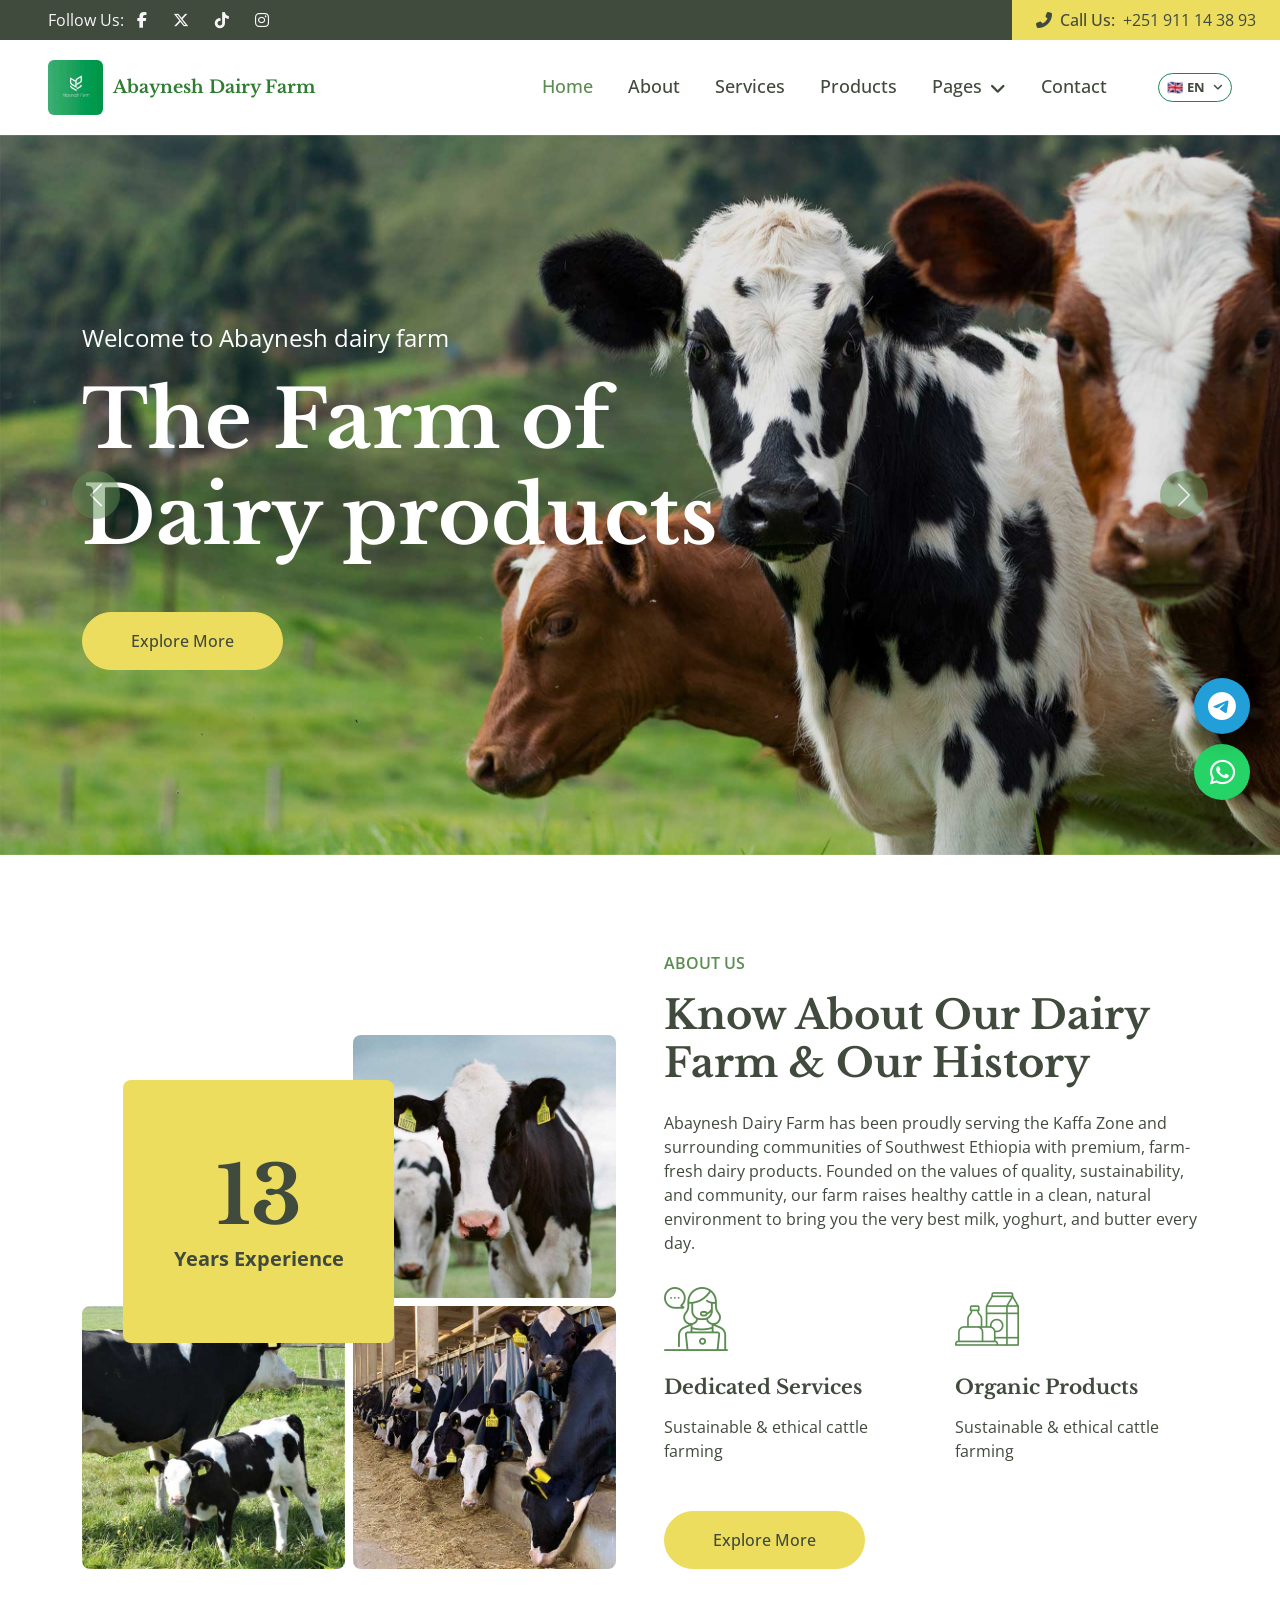
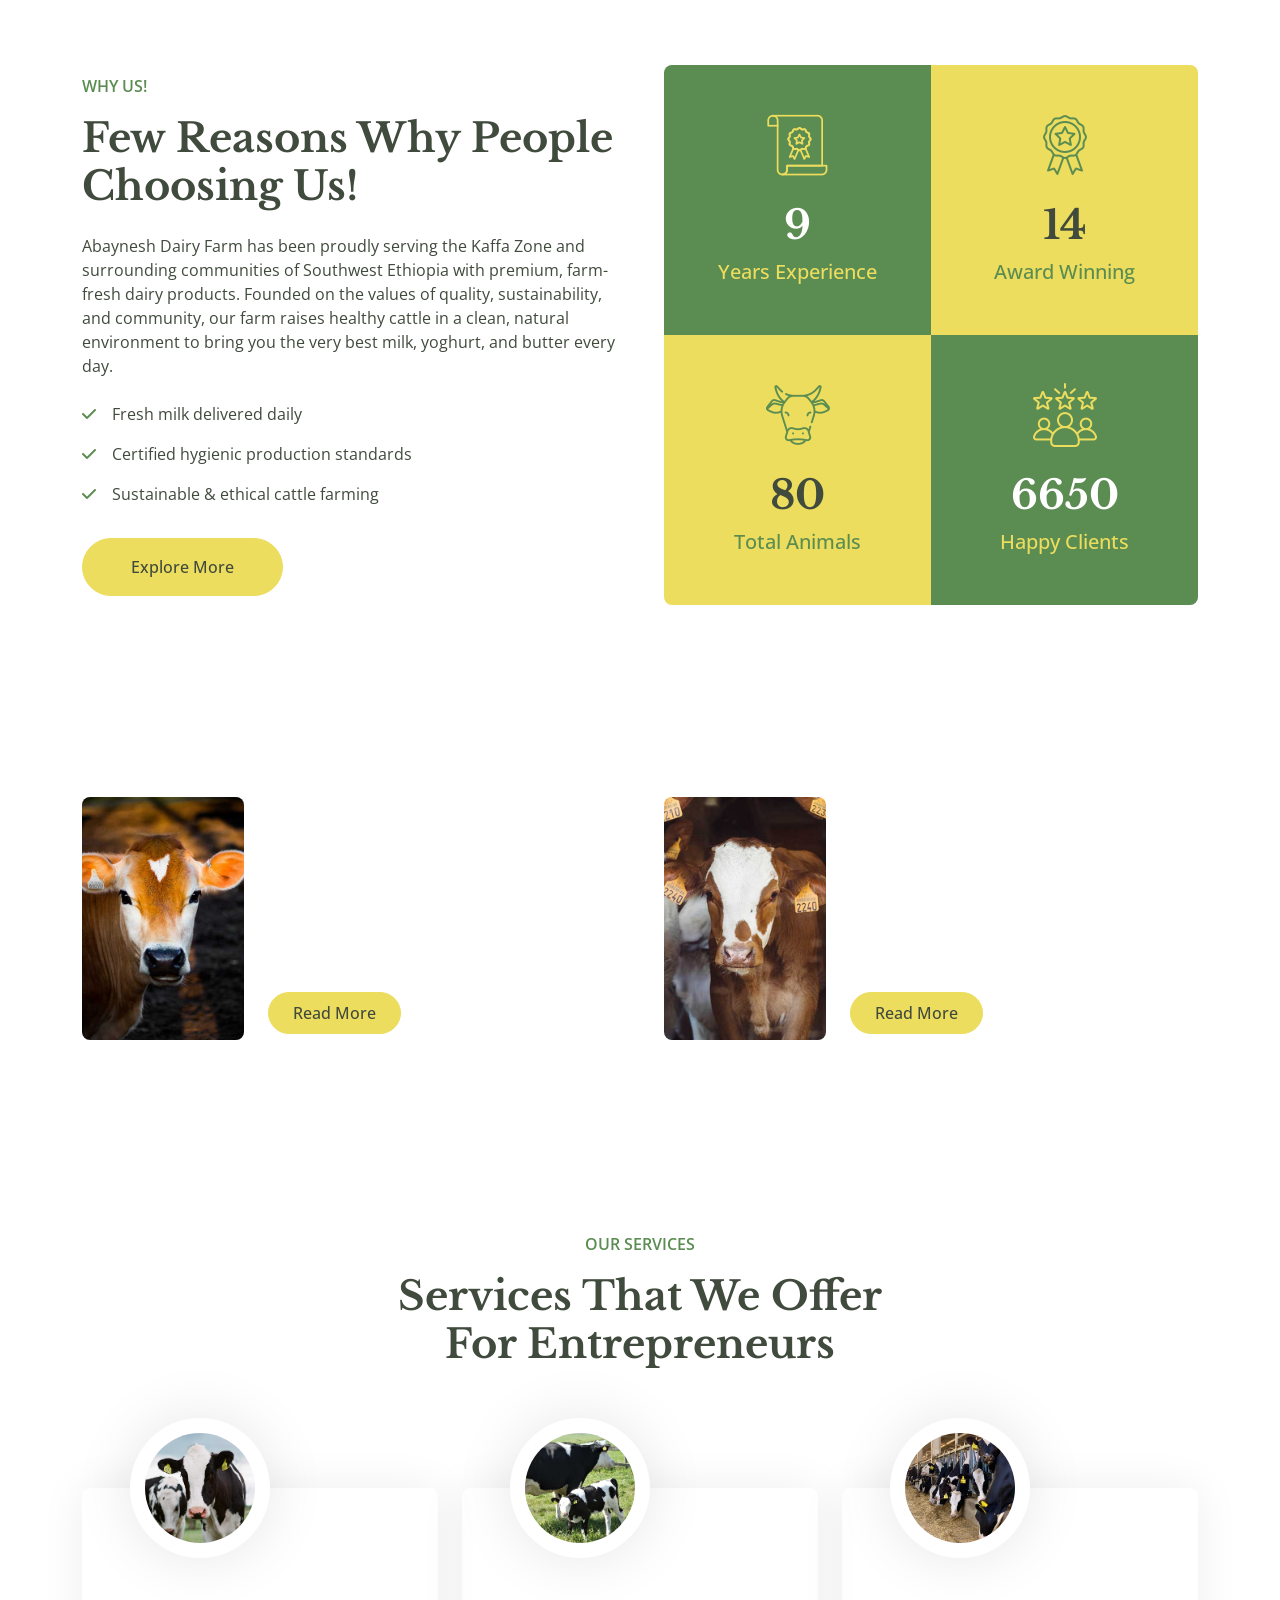
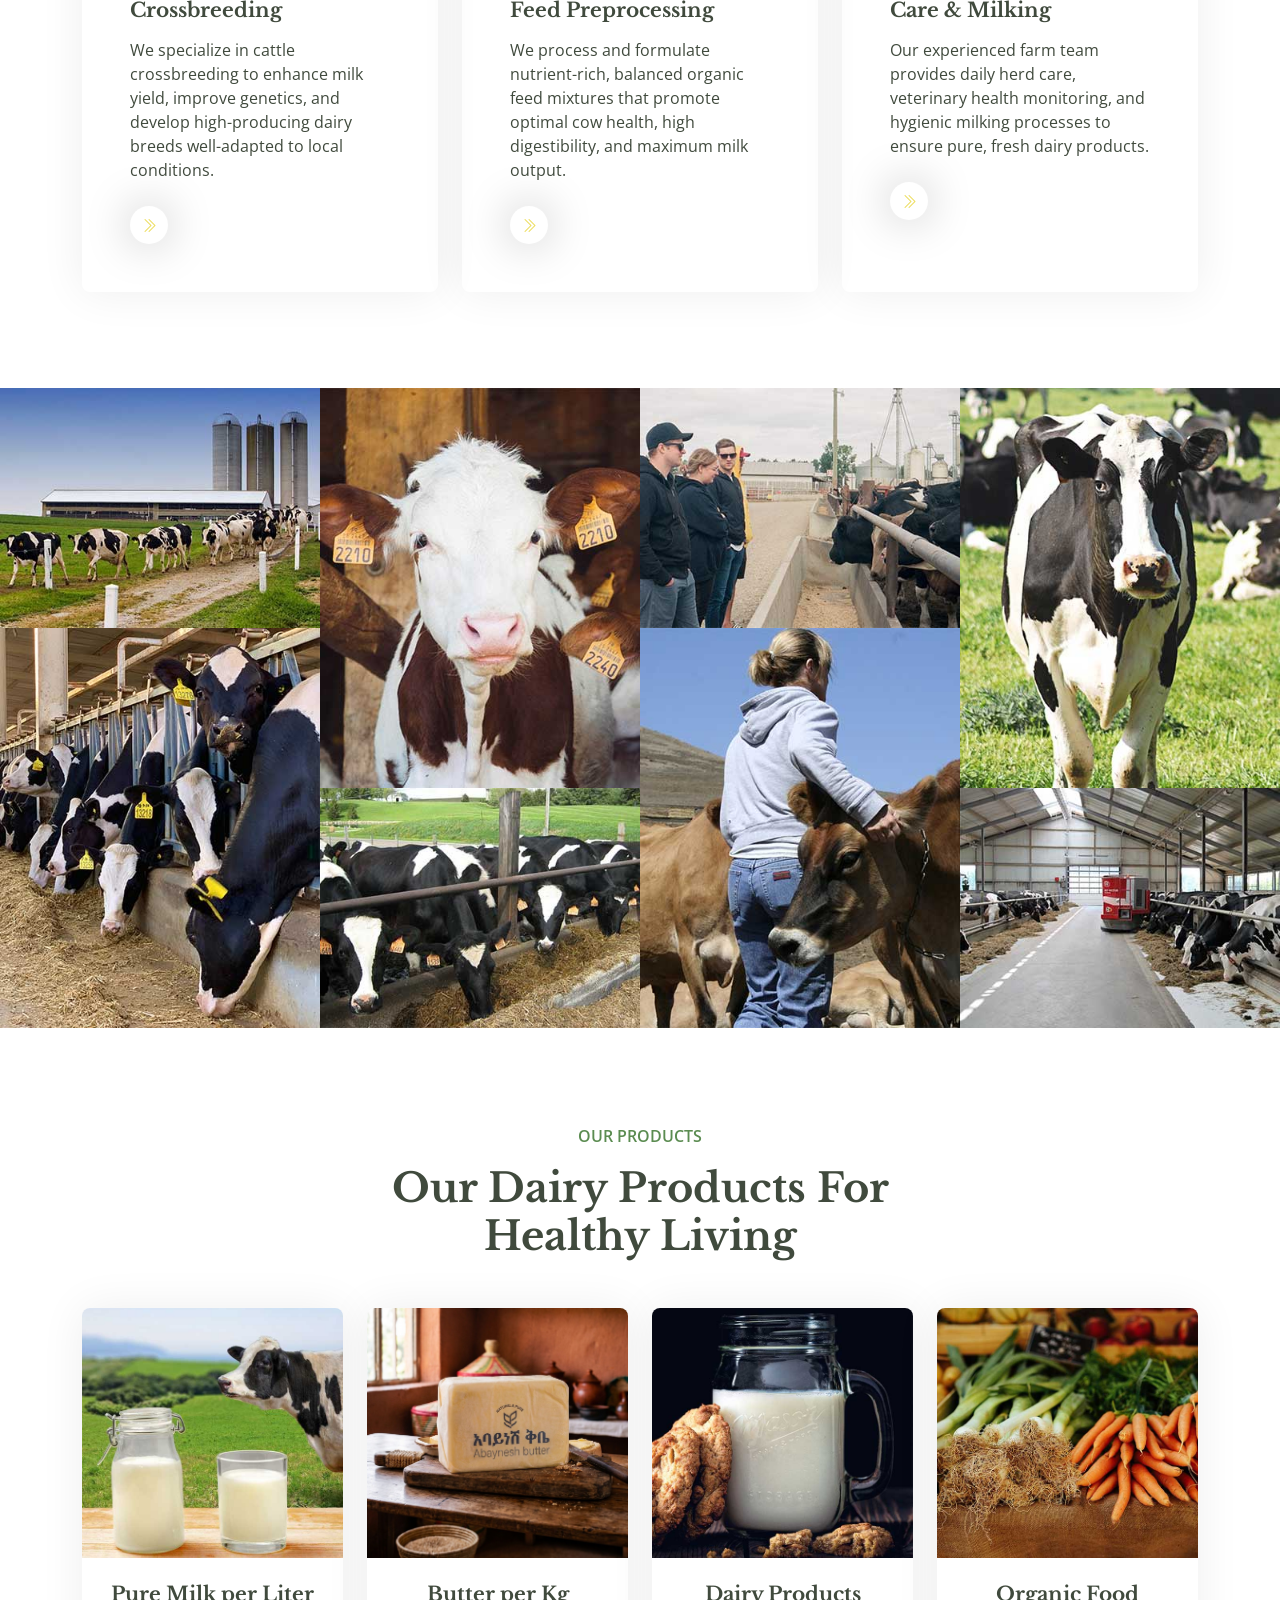
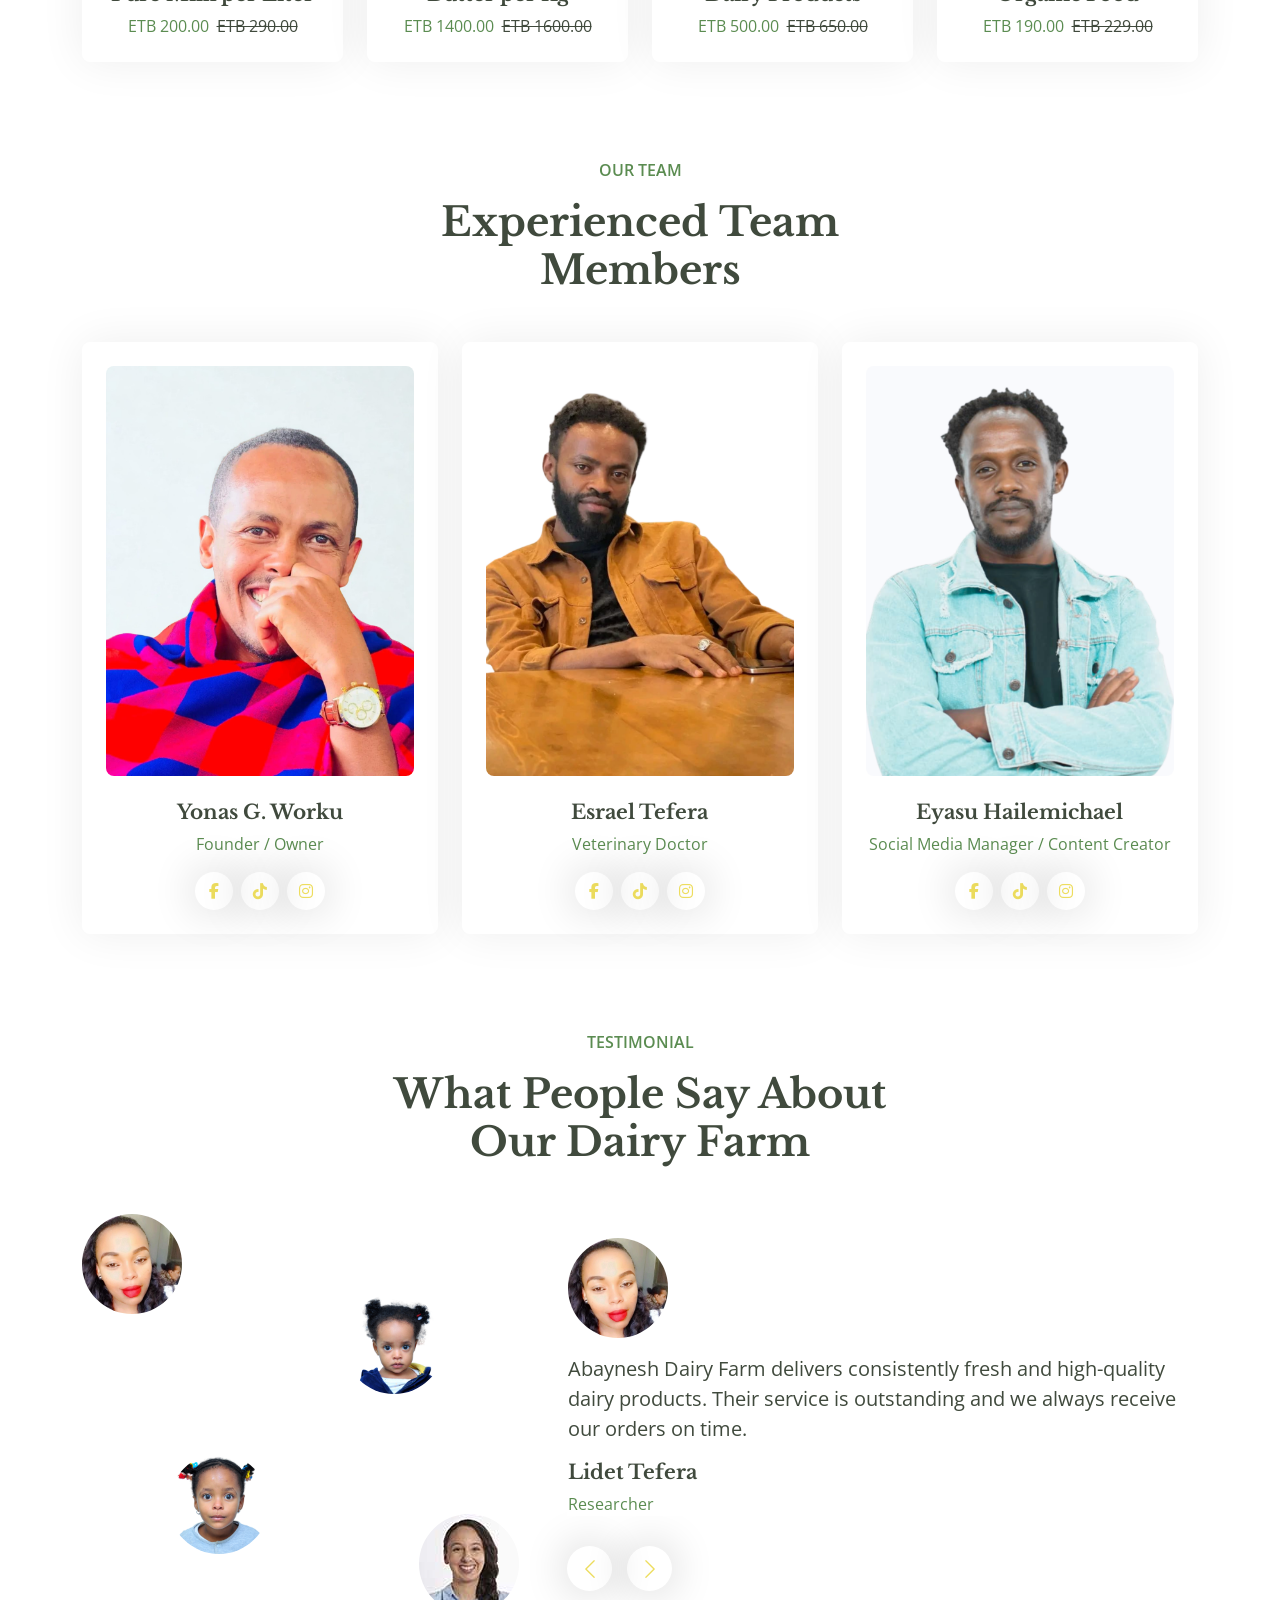
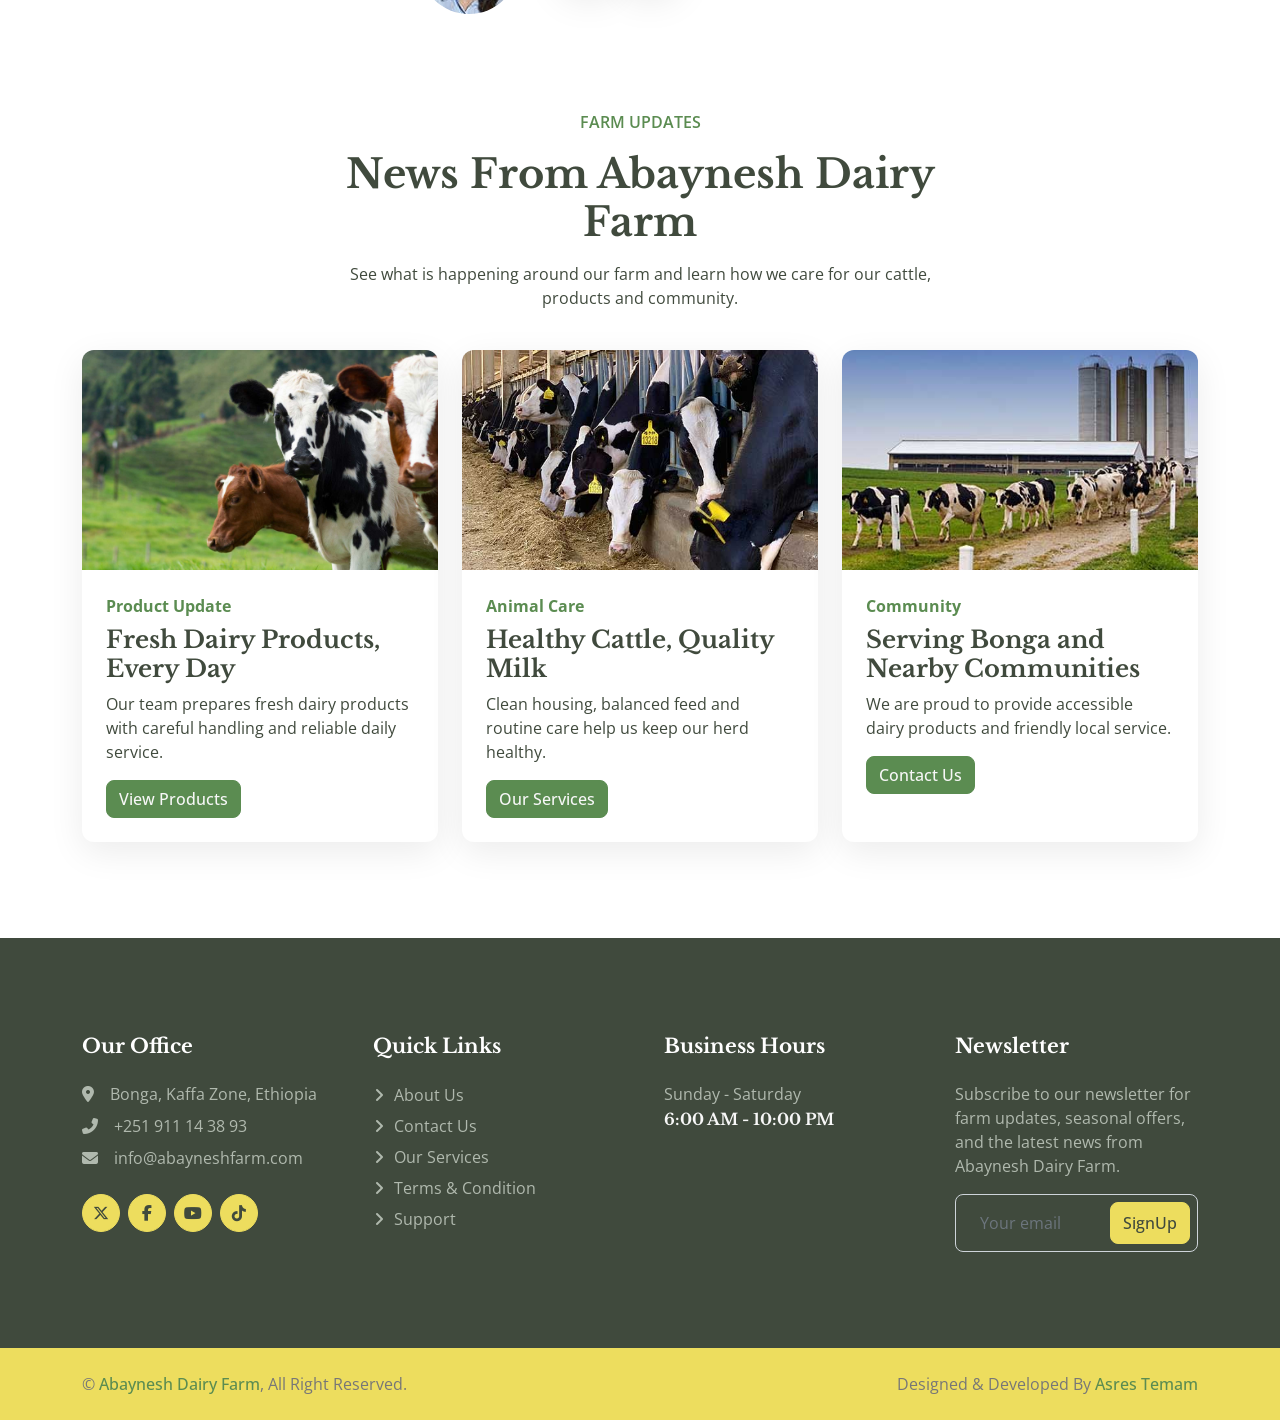
==== index.html @ 69230fc5 "Initial commit of Abaynesh Dairy Farm website" ====
<!DOCTYPE html>
<html class="notranslate" lang="en" data-bs-theme="light">

<head>
    <meta name="google" content="notranslate">
    <meta charset="utf-8">
    <title>Abaynesh Dairy Farm | Fresh Dairy Products in Bonga</title>
    <meta content="width=device-width, initial-scale=1.0" name="viewport">
    <meta name="color-scheme" content="only light">
    <meta name="theme-color" content="#ffffff">
    <meta name="keywords" content="Abaynesh Dairy Farm, dairy farm Bonga, fresh milk Ethiopia, Kaffa dairy products">
    <meta name="description"
        content="Fresh milk, butter and quality dairy products from Abaynesh Dairy Farm in Bonga, Kaffa Zone, Southwest Ethiopia.">
    <meta name="robots" content="index, follow">
    <meta name="author" content="Abaynesh Dairy Farm">
    <meta property="og:type" content="website">
    <meta property="og:site_name" content="Abaynesh Dairy Farm">
    <meta property="og:title" content="Abaynesh Dairy Farm | Fresh Dairy Products in Bonga">
    <meta property="og:description"
        content="Fresh milk, butter and quality dairy products from Abaynesh Dairy Farm in Bonga, Kaffa Zone, Southwest Ethiopia.">
    <meta name="twitter:card" content="summary">
    <script type="application/ld+json">
    {"@context":"https://schema.org","@type":"LocalBusiness","name":"Abaynesh Dairy Farm","telephone":"+251911143893","email":"info@abayneshfarm.com","address":{"@type":"PostalAddress","addressLocality":"Bonga","addressRegion":"Kaffa Zone","addressCountry":"ET"}}
    </script>

    <!-- Favicon -->
    <link href="img/logo_with_bg.jpeg" rel="icon" type="image/jpeg">

    <!-- Google Web Fonts -->
    <link rel="preconnect" href="https://fonts.googleapis.com">
    <link rel="preconnect" href="https://fonts.gstatic.com" crossorigin>
    <link
        href="https://fonts.googleapis.com/css2?family=Libre+Baskerville:wght@700&family=Open+Sans:wght@400;500;600&display=swap"
        rel="stylesheet">

    <!-- Icon Font Stylesheet -->
    <link href="https://cdnjs.cloudflare.com/ajax/libs/font-awesome/6.5.1/css/all.min.css" rel="stylesheet">
    <link href="https://cdn.jsdelivr.net/npm/bootstrap-icons@1.4.1/font/bootstrap-icons.css" rel="stylesheet">

    <!-- Libraries Stylesheet -->
    <link href="lib/animate/animate.min.css" rel="stylesheet">
    <link href="lib/owlcarousel/assets/owl.carousel.min.css" rel="stylesheet">
    <link href="lib/lightbox/css/lightbox.min.css" rel="stylesheet">

    <!-- Customized Bootstrap Stylesheet -->
    <link href="css/bootstrap.min.css" rel="stylesheet">

    <!-- Template Stylesheet -->
    <link href="css/style.css?v=20260814-4" rel="stylesheet">
    <link href="css/light-theme.css?v=1" rel="stylesheet">
</head>

<body class="notranslate light-theme" data-bs-theme="light">
    <!-- Spinner Start -->
    <div id="spinner"
        class="show bg-white position-fixed translate-middle w-100 vh-100 top-50 start-50 d-flex align-items-center justify-content-center">
        <div class="spinner-border text-primary" role="status" style="width: 3rem; height: 3rem;"></div>
    </div>
    <!-- Spinner End -->


    <!-- Topbar Start -->
    <div class="container-fluid bg-dark px-0">
        <div class="row g-0 d-none d-lg-flex">
            <div class="col-lg-6 ps-5 text-start">
                <div class="h-100 d-inline-flex align-items-center text-light">
                    <span data-i18n="follow_us">Follow Us:</span>
                    <a target="_blank" rel="noopener noreferrer" class="btn btn-link text-light"
                        href="https://web.facebook.com/Abayneshdairyfarm/?_rdc=1&_rdr#"><i
                            class="fab fa-facebook-f"></i></a>
                    <a target="_blank" rel="noopener noreferrer" class="btn btn-link text-light" href=""><i
                            class="fab fa-x-twitter"></i></a>
                    <a target="_blank" rel="noopener noreferrer" class="btn btn-link text-light" href=""><i
                            class="fab fa-tiktok"></i></a>
                    <a target="_blank" rel="noopener noreferrer" class="btn btn-link text-light" href=""><i
                            class="fab fa-instagram"></i></a>
                </div>
            </div>
            <div class="col-lg-6 text-end">
                <div class="h-100 bg-secondary d-inline-flex align-items-center text-dark py-2 px-4">
                    <span class="me-2 fw-semi-bold"><i class="fa fa-phone-alt me-2"></i><span data-i18n="call_us">Call
                            Us:</span></span>
                    <span>+251 911 14 38 93</span>
                </div>
            </div>
        </div>
    </div>
    <!-- Topbar End -->


    <!-- Navbar Start -->
    <nav class="navbar navbar-expand-lg bg-white navbar-light sticky-top px-4 px-lg-5">
        <a href="index.html" class="navbar-brand d-flex align-items-center">
            <img src="img/logo_with_bg.jpeg" alt="Abaynesh Dairy Farm"
                style="height:55px; width:auto; border-radius:6px;">
            <span
                style="font-family: 'Libre Baskerville', serif; font-size: 1.1rem; font-weight: 700; color: #2e7d32; margin-left: 10px; line-height: 1.2;">Abaynesh
                Dairy Farm</span>
        </a>
        <button type="button" class="navbar-toggler me-0" data-bs-toggle="collapse" data-bs-target="#navbarCollapse">
            <span class="navbar-toggler-icon"></span>
        </button>
        <div class="collapse navbar-collapse" id="navbarCollapse">
            <div class="navbar-nav ms-auto p-4 p-lg-0">
                <a href="index.html" class="nav-item nav-link active" data-i18n="nav_home">Home</a>
                <a href="about.html" class="nav-item nav-link" data-i18n="nav_about">About</a>
                <a href="service.html" class="nav-item nav-link" data-i18n="nav_services">Services</a>
                <a href="product.html" class="nav-item nav-link" data-i18n="nav_products">Products</a>
                <div class="nav-item dropdown">
                    <a href="#" class="nav-link dropdown-toggle" data-bs-toggle="dropdown"
                        data-i18n="nav_pages">Pages</a>
                    <div class="dropdown-menu bg-light m-0">
                        <a href="gallery.html" class="dropdown-item" data-i18n="nav_gallery">Gallery</a>
                        <a href="feature.html" class="dropdown-item" data-i18n="nav_features">Features</a>
                        <a href="team.html" class="dropdown-item" data-i18n="nav_team">Our Team</a>
                        <a href="testimonial.html" class="dropdown-item" data-i18n="nav_testimonials">Testimonial</a>
                    </div>
                </div>
                <a href="contact.html" class="nav-item nav-link" data-i18n="nav_contact">Contact</a>
            </div>
            <!-- Language Switcher -->
            <div class="nav-item dropdown lang-switcher ms-lg-3 mt-2 mt-lg-0">
                <a href="#"
                    class="nav-link d-flex align-items-center gap-1 px-2 py-1 border border-success rounded-pill"
                    style="color:var(--dark); white-space:nowrap;" id="langSwitcherBtn" aria-expanded="false">
                    <span id="currentFlag">&#127468;&#127463;</span>
                    <span id="currentLangLabel" style="font-size:0.82rem; font-weight:700;">EN</span>
                    <i class="fa fa-angle-down ms-1" style="font-size:0.7rem;"></i>
                </a>
                <ul class="dropdown-menu dropdown-menu-end lang-dropdown-menu">
                    <li><a class="dropdown-item d-flex align-items-center gap-2" href="#"
                            onclick="switchLanguage('en'); return false;">&#127468;&#127463; English</a></li>
                    <li><a class="dropdown-item d-flex align-items-center gap-2" href="#"
                            onclick="switchLanguage('am'); return false;">&#127466;&#127481; አማርኛ</a></li>
                </ul>
            </div>
        </div>
    </nav>
    <!-- Navbar End -->


    <!-- Carousel Start -->
    <div class="container-fluid px-0 mb-5">
        <div id="header-carousel" class="carousel slide" data-bs-ride="carousel">
            <div class="carousel-inner">
                <div class="carousel-item active">
                    <img class="w-100" src="img/carousel-1.jpg" alt="Image">
                    <div class="carousel-caption">
                        <div class="container">
                            <div class="row justify-content-start">
                                <div class="col-lg-8 text-start">
                                    <p class="fs-4 text-white" data-i18n="hero_welcome">Welcome to Abaynesh dairy
                                        farm</p>
                                    <h1 class="display-1 text-white mb-5 animated slideInRight" data-i18n="hero_title1">
                                        The Farm of Dairy products</h1>
                                    <a href=""
                                        class="btn btn-secondary rounded-pill py-3 px-5 animated slideInRight">Explore
                                        More</a>
                                </div>
                            </div>
                        </div>
                    </div>
                </div>
                <div class="carousel-item">
                    <img class="w-100" src="img/carousel-2.jpg" alt="Image">
                    <div class="carousel-caption">
                        <div class="container">
                            <div class="row justify-content-end">
                                <div class="col-lg-8 text-end">
                                    <p class="fs-4 text-white" data-i18n="hero_welcome">Welcome to Abaynesh dairy
                                        farm</p>
                                    <h1 class="display-1 text-white mb-5 animated slideInRight" data-i18n="hero_title2">
                                        Best Organic Dairy Products</h1>
                                    <a href=""
                                        class="btn btn-secondary rounded-pill py-3 px-5 animated slideInLeft">Explore
                                        More</a>
                                </div>
                            </div>
                        </div>
                    </div>
                </div>
            </div>
            <button class="carousel-control-prev" type="button" data-bs-target="#header-carousel" data-bs-slide="prev">
                <span class="carousel-control-prev-icon" aria-hidden="true"></span>
                <span class="visually-hidden">Previous</span>
            </button>
            <button class="carousel-control-next" type="button" data-bs-target="#header-carousel" data-bs-slide="next">
                <span class="carousel-control-next-icon" aria-hidden="true"></span>
                <span class="visually-hidden">Next</span>
            </button>
        </div>
    </div>
    <!-- Carousel End -->


    <!-- About Start -->
    <div class="container-xxl py-5">
        <div class="container">
            <div class="row g-5 align-items-end">
                <div class="col-lg-6">
                    <div class="row g-2">
                        <div class="col-6 position-relative wow fadeIn" data-wow-delay="0.7s">
                            <div class="about-experience bg-secondary rounded">
                                <h1 class="display-1 mb-0">13</h1>
                                <small class="fs-5 fw-bold" data-i18n="years_exp">Years Experience</small>
                            </div>
                        </div>
                        <div class="col-6 wow fadeIn" data-wow-delay="0.1s">
                            <img class="img-fluid rounded" src="img/service-1.jpg">
                        </div>
                        <div class="col-6 wow fadeIn" data-wow-delay="0.3s">
                            <img class="img-fluid rounded" src="img/service-2.jpg">
                        </div>
                        <div class="col-6 wow fadeIn" data-wow-delay="0.5s">
                            <img class="img-fluid rounded" src="img/service-3.jpg">
                        </div>
                    </div>
                </div>
                <div class="col-lg-6 wow fadeIn" data-wow-delay="0.5s">
                    <p class="section-title bg-white text-start text-primary pe-3" data-i18n="about_section_title">
                        About Us</p>
                    <h1 class="mb-4" data-i18n="about_main_title">Know About Our Dairy Farm & Our History</h1>
                    <p class="mb-4" data-i18n="about_desc">Abaynesh Dairy Farm has been proudly serving the Kaffa
                        Zone and surrounding
                        communities of Southwest Ethiopia with premium, farm-fresh dairy products. Founded on the
                        values
                        of quality, sustainability, and community, our farm raises healthy cattle in a clean,
                        natural
                        environment to bring you the very best milk, yoghurt, and butter every day.
                    </p>
                    <div class="row g-5 pt-2 mb-5">
                        <div class="col-sm-6">
                            <img class="img-fluid mb-4" src="img/service.png" alt="">
                            <h5 class="mb-3" data-i18n="dedicated_services">Dedicated Services</h5>
                            <span data-i18n="farm_tagline">Sustainable & ethical cattle farming</span>
                        </div>
                        <div class="col-sm-6">
                            <img class="img-fluid mb-4" src="img/product.png" alt="">
                            <h5 class="mb-3" data-i18n="organic_products">Organic Products</h5>
                            <span data-i18n="farm_tagline">Sustainable & ethical cattle farming</span>
                        </div>
                    </div>
                    <a class="btn btn-secondary rounded-pill py-3 px-5" href="" data-i18n="btn_explore">Explore
                        More</a>
                </div>
            </div>
        </div>
    </div>
    <!-- About End -->


    <!-- Features Start -->
    <div class="container-xxl py-5">
        <div class="container">
            <div class="row g-5 align-items-center">
                <div class="col-lg-6 wow fadeInUp" data-wow-delay="0.1s">
                    <p class="section-title bg-white text-start text-primary pe-3" data-i18n="why_us_section_title">
                        Why Us!</p>
                    <h1 class="mb-4" data-i18n="why_us_main_title">Few Reasons Why People Choosing Us!</h1>
                    <p class="mb-4" data-i18n="about_desc">Abaynesh Dairy Farm has been proudly serving the Kaffa
                        Zone and surrounding
                        communities of Southwest Ethiopia with premium, farm-fresh dairy products. Founded on the
                        values
                        of quality, sustainability, and community, our farm raises healthy cattle in a clean,
                        natural
                        environment to bring you the very best milk, yoghurt, and butter every day.
                    </p>
                    <p><i class="fa fa-check text-primary me-3"></i><span data-i18n="why_us_bullet1">Fresh milk
                            delivered daily</span></p>
                    <p><i class="fa fa-check text-primary me-3"></i><span data-i18n="why_us_bullet2">Certified
                            hygienic production standards</span></p>
                    <p><i class="fa fa-check text-primary me-3"></i><span data-i18n="why_us_bullet3">Sustainable &
                            ethical cattle farming</span></p>
                    <a class="btn btn-secondary rounded-pill py-3 px-5 mt-3" href="" data-i18n="btn_explore">Explore
                        More</a>
                </div>
                <div class="col-lg-6">
                    <div class="rounded overflow-hidden">
                        <div class="row g-0">
                            <div class="col-sm-6 wow fadeIn" data-wow-delay="0.1s">
                                <div class="text-center bg-primary py-5 px-4">
                                    <img class="img-fluid mb-4" src="img/experience.png" alt="">
                                    <h1 class="display-6 text-white" data-toggle="counter-up">13</h1>
                                    <span class="fs-5 fw-semi-bold text-secondary" data-i18n="years_exp">Years
                                        Experience</span>
                                </div>
                            </div>
                            <div class="col-sm-6 wow fadeIn" data-wow-delay="0.3s">
                                <div class="text-center bg-secondary py-5 px-4">
                                    <img class="img-fluid mb-4" src="img/award.png" alt="">
                                    <h1 class="display-6" data-toggle="counter-up">20</h1>
                                    <span class="fs-5 fw-semi-bold text-primary" data-i18n="stat_awards">Award
                                        Winning</span>
                                </div>
                            </div>
                            <div class="col-sm-6 wow fadeIn" data-wow-delay="0.5s">
                                <div class="text-center bg-secondary py-5 px-4">
                                    <img class="img-fluid mb-4" src="img/animal.png" alt="">
                                    <h1 class="display-6" data-toggle="counter-up">120</h1>
                                    <span class="fs-5 fw-semi-bold text-primary" data-i18n="stat_animals">Total
                                        Animals</span>
                                </div>
                            </div>
                            <div class="col-sm-6 wow fadeIn" data-wow-delay="0.7s">
                                <div class="text-center bg-primary py-5 px-4">
                                    <img class="img-fluid mb-4" src="img/client.png" alt="">
                                    <h1 class="display-6 text-white" data-toggle="counter-up">10000</h1>
                                    <span class="fs-5 fw-semi-bold text-secondary" data-i18n="stat_clients">Happy
                                        Clients</span>
                                </div>
                            </div>
                        </div>
                    </div>
                </div>
            </div>
        </div>
    </div>
    <!-- Features End -->


    <!-- Banner Start -->
    <div class="container-fluid banner my-5 py-5" data-parallax="scroll" data-image-src="img/banner.jpg">
        <div class="container py-5">
            <div class="row g-5">
                <div class="col-lg-6 wow fadeIn" data-wow-delay="0.3s">
                    <div class="row g-4 align-items-center">
                        <div class="col-sm-4">
                            <img class="img-fluid rounded" src="img/banner-1.jpg" alt="">
                        </div>
                        <div class="col-sm-8">
                            <h2 class="text-white mb-3" data-i18n="banner_title1">We Sell Best Dairy Products</h2>
                            <p class="text-white mb-4" data-i18n="banner_desc">Abaynesh Dairy Farm brings you the
                                finest quality dairy products from our farm in Bonga, Kaffa Zone, Ethiopia.</p>
                            <a class="btn btn-secondary rounded-pill py-2 px-4" href="" data-i18n="btn_read_more">Read
                                More</a>
                        </div>
                    </div>
                </div>
                <div class="col-lg-6 wow fadeIn" data-wow-delay="0.5s">
                    <div class="row g-4 align-items-center">
                        <div class="col-sm-4">
                            <img class="img-fluid rounded" src="img/banner-2.jpg" alt="">
                        </div>
                        <div class="col-sm-8">
                            <h2 class="text-white mb-3" data-i18n="banner_title2">We Deliver Fresh Milk Statewise
                            </h2>
                            <p class="text-white mb-4" data-i18n="banner_desc">Abaynesh Dairy Farm brings you the
                                finest quality dairy products from our farm in Bonga, Kaffa Zone, Ethiopia.</p>
                            <a class="btn btn-secondary rounded-pill py-2 px-4" href="" data-i18n="btn_read_more">Read
                                More</a>
                        </div>
                    </div>
                </div>
            </div>
        </div>
    </div>
    <!-- Banner End -->


    <!-- Service Start -->
    <div class="container-xxl py-5">
        <div class="container">
            <div class="text-center mx-auto pb-4 wow fadeInUp" data-wow-delay="0.1s" style="max-width: 500px;">
                <p class="section-title bg-white text-center text-primary px-3" data-i18n="service_section_title">
                    Our Services</p>
                <h1 class="mb-5" data-i18n="service_main_title">Services That We Offer For Entrepreneurs</h1>
            </div>
            <div class="row gy-5 gx-4">
                <div class="col-lg-4 col-md-6 pt-5 wow fadeInUp" data-wow-delay="0.1s">
                    <div class="service-item d-flex h-100">
                        <div class="service-img">
                            <img class="img-fluid" src="img/service-1.jpg" alt="Crossbreeding">
                        </div>
                        <div class="service-text p-5 pt-0">
                            <div class="service-icon">
                                <img class="img-fluid rounded-circle" src="img/service-1.jpg" alt="Crossbreeding">
                            </div>
                            <h5 class="mb-3" data-i18n="service_1_title">Crossbreeding</h5>
                            <p class="mb-4" data-i18n="service_1_desc">We specialize in cattle crossbreeding to
                                enhance milk yield, improve genetics, and develop high-producing dairy breeds
                                well-adapted to local conditions.</p>
                            <a class="btn btn-square rounded-circle" href=""><i
                                    class="bi bi-chevron-double-right"></i></a>
                        </div>
                    </div>
                </div>
                <div class="col-lg-4 col-md-6 pt-5 wow fadeInUp" data-wow-delay="0.3s">
                    <div class="service-item d-flex h-100">
                        <div class="service-img">
                            <img class="img-fluid" src="img/service-2.jpg" alt="Feed Preprocessing">
                        </div>
                        <div class="service-text p-5 pt-0">
                            <div class="service-icon">
                                <img class="img-fluid rounded-circle" src="img/service-2.jpg" alt="Feed Preprocessing">
                            </div>
                            <h5 class="mb-3" data-i18n="service_2_title">Feed Preprocessing</h5>
                            <p class="mb-4" data-i18n="service_2_desc">We process and formulate nutrient-rich,
                                balanced organic feed mixtures that promote optimal cow health, high digestibility,
                                and maximum milk output.</p>
                            <a class="btn btn-square rounded-circle" href=""><i
                                    class="bi bi-chevron-double-right"></i></a>
                        </div>
                    </div>
                </div>
                <div class="col-lg-4 col-md-6 pt-5 wow fadeInUp" data-wow-delay="0.5s">
                    <div class="service-item d-flex h-100">
                        <div class="service-img">
                            <img class="img-fluid" src="img/service-3.jpg" alt="Care & Milking">
                        </div>
                        <div class="service-text p-5 pt-0">
                            <div class="service-icon">
                                <img class="img-fluid rounded-circle" src="img/service-3.jpg" alt="Care & Milking">
                            </div>
                            <h5 class="mb-3" data-i18n="service_3_title">Care & Milking</h5>
                            <p class="mb-4" data-i18n="service_3_desc">Our experienced farm team provides daily herd
                                care, veterinary health monitoring, and hygienic milking processes to ensure pure,
                                fresh dairy products.</p>
                            <a class="btn btn-square rounded-circle" href=""><i
                                    class="bi bi-chevron-double-right"></i></a>
                        </div>
                    </div>
                </div>
            </div>
        </div>
    </div>
    <!-- Service End -->


    <!-- Gallery Start -->
    <div class="container-xxl py-5 px-0">
        <div class="row g-0">
            <div class="col-lg-3 col-md-6 wow fadeInUp" data-wow-delay="0.1s">
                <div class="row g-0">
                    <div class="col-12">
                        <a class="d-block" href="img/gallery-5.jpg" data-lightbox="gallery">
                            <img class="img-fluid" src="img/gallery-5.jpg" alt="">
                        </a>
                    </div>
                    <div class="col-12">
                        <a class="d-block" href="img/gallery-1.jpg" data-lightbox="gallery">
                            <img class="img-fluid" src="img/gallery-1.jpg" alt="">
                        </a>
                    </div>
                </div>
            </div>
            <div class="col-lg-3 col-md-6 wow fadeInUp" data-wow-delay="0.3s">
                <div class="row g-0">
                    <div class="col-12">
                        <a class="d-block" href="img/gallery-2.jpg" data-lightbox="gallery">
                            <img class="img-fluid" src="img/gallery-2.jpg" alt="">
                        </a>
                    </div>
                    <div class="col-12">
                        <a class="d-block" href="img/gallery-6.jpg" data-lightbox="gallery">
                            <img class="img-fluid" src="img/gallery-6.jpg" alt="">
                        </a>
                    </div>
                </div>
            </div>
            <div class="col-lg-3 col-md-6 wow fadeInUp" data-wow-delay="0.5s">
                <div class="row g-0">
                    <div class="col-12">
                        <a class="d-block" href="img/gallery-7.jpg" data-lightbox="gallery">
                            <img class="img-fluid" src="img/gallery-7.jpg" alt="">
                        </a>
                    </div>
                    <div class="col-12">
                        <a class="d-block" href="img/gallery-3.jpg" data-lightbox="gallery">
                            <img class="img-fluid" src="img/gallery-3.jpg" alt="">
                        </a>
                    </div>
                </div>
            </div>
            <div class="col-lg-3 col-md-6 wow fadeInUp" data-wow-delay="0.7s">
                <div class="row g-0">
                    <div class="col-12">
                        <a class="d-block" href="img/gallery-4.jpg" data-lightbox="gallery">
                            <img class="img-fluid" src="img/gallery-4.jpg" alt="">
                        </a>
                    </div>
                    <div class="col-12">
                        <a class="d-block" href="img/gallery-8.jpg" data-lightbox="gallery">
                            <img class="img-fluid" src="img/gallery-8.jpg" alt="">
                        </a>
                    </div>
                </div>
            </div>
        </div>
    </div>
    <!-- Gallery End -->


    <!-- Product Start -->
    <div class="container-xxl py-5">
        <div class="container">
            <div class="text-center mx-auto wow fadeInUp" data-wow-delay="0.1s" style="max-width: 500px;">
                <p class="section-title bg-white text-center text-primary px-3" data-i18n="product_section_title">
                    Our Products</p>
                <h1 class="mb-5" data-i18n="product_main_title">Our Dairy Products For Healthy Living</h1>
            </div>
            <div class="row gx-4">
                <div class="col-md-6 col-lg-4 col-xl-3 wow fadeInUp" data-wow-delay="0.1s">
                    <div class="product-item">
                        <div class="position-relative">
                            <img class="img-fluid" style="height: 250px; object-fit: cover; width: 100%;"
                                src="img/product-1.jpg" alt="">
                            <div class="product-overlay">
                                <a class="btn btn-square btn-secondary rounded-circle m-1" href=""><i
                                        class="bi bi-link"></i></a>
                                <a class="btn btn-square btn-secondary rounded-circle m-1" href=""><i
                                        class="bi bi-cart"></i></a>
                            </div>
                        </div>
                        <div class="text-center p-4">
                            <a class="d-block h5" href="" data-i18n="prod_milk">Pure Milk per Liter</a>
                            <span class="text-primary me-1">ETB 200.00</span>
                            <span class="text-decoration-line-through">ETB 290.00</span>
                        </div>
                    </div>
                </div>
                <div class="col-md-6 col-lg-4 col-xl-3 wow fadeInUp" data-wow-delay="0.3s">
                    <div class="product-item">
                        <div class="position-relative">
                            <img class="img-fluid" style="height: 250px; object-fit: cover; width: 100%;"
                                src="img/ab butter.jpg" alt="">
                            <div class="product-overlay">
                                <a class="btn btn-square btn-secondary rounded-circle m-1" href=""><i
                                        class="bi bi-link"></i></a>
                                <a class="btn btn-square btn-secondary rounded-circle m-1" href=""><i
                                        class="bi bi-cart"></i></a>
                            </div>
                        </div>
                        <div class="text-center p-4">
                            <a class="d-block h5" href="" data-i18n="prod_butter">Butter per kg</a>
                            <span class="text-primary me-1">ETB 1400.00</span>
                            <span class="text-decoration-line-through">ETB 1600.00</span>
                        </div>
                    </div>
                </div>
                <div class="col-md-6 col-lg-4 col-xl-3 wow fadeInUp" data-wow-delay="0.5s">
                    <div class="product-item">
                        <div class="position-relative">
                            <img class="img-fluid" style="height: 250px; object-fit: cover; width: 100%;"
                                src="img/product-3.jpg" alt="">
                            <div class="product-overlay">
                                <a class="btn btn-square btn-secondary rounded-circle m-1" href=""><i
                                        class="bi bi-link"></i></a>
                                <a class="btn btn-square btn-secondary rounded-circle m-1" href=""><i
                                        class="bi bi-cart"></i></a>
                            </div>
                        </div>
                        <div class="text-center p-4">
                            <a class="d-block h5" href="" data-i18n="prod_dairy">Dairy Products</a>
                            <span class="text-primary me-1">ETB 500.00</span>
                            <span class="text-decoration-line-through">ETB 650.00</span>
                        </div>
                    </div>
                </div>
                <div class="col-md-6 col-lg-4 col-xl-3 wow fadeInUp" data-wow-delay="0.7s">
                    <div class="product-item">
                        <div class="position-relative">
                            <img class="img-fluid" style="height: 250px; object-fit: cover; width: 100%;"
                                src="img/product-4.jpg" alt="">
                            <div class="product-overlay">
                                <a class="btn btn-square btn-secondary rounded-circle m-1" href=""><i
                                        class="bi bi-link"></i></a>
                                <a class="btn btn-square btn-secondary rounded-circle m-1" href=""><i
                                        class="bi bi-cart"></i></a>
                            </div>
                        </div>
                        <div class="text-center p-4">
                            <a class="d-block h5" href="" data-i18n="prod_organic">Organic Food</a>
                            <span class="text-primary me-1">ETB 190.00</span>
                            <span class="text-decoration-line-through">ETB 229.00</span>
                        </div>
                    </div>
                </div>
            </div>
        </div>
    </div>
    <!-- Product End -->


    <!-- Team Start -->
    <div class="container-xxl py-5">
        <div class="container">
            <div class="text-center mx-auto wow fadeInUp" data-wow-delay="0.1s" style="max-width: 500px;">
                <p class="section-title bg-white text-center text-primary px-3" data-i18n="nav_team">Our Team</p>
                <h1 class="mb-5" data-i18n="team_main_title">Experienced Team Members</h1>
            </div>
            <div class="row g-4">
                <div class="col-lg-4 col-md-6 wow fadeInUp" data-wow-delay="0.1s">
                    <div class="team-item rounded p-4">
                        <img class="img-fluid rounded mb-4" src="img/yoni.jpg" alt="">
                        <h5>Yonas G. Worku</h5>
                        <p class="text-primary" data-i18n="team_1_role">Founder / Owner</p>
                        <div class="d-flex justify-content-center">
                            <a target="_blank" rel="noopener noreferrer"
                                class="btn btn-square btn-outline-secondary rounded-circle mx-1"
                                href="https://www.facebook.com/yonas.g.worku"><i class="fab fa-facebook-f"></i></a>
                            <a target="_blank" rel="noopener noreferrer"
                                class="btn btn-square btn-outline-secondary rounded-circle mx-1" href=""><i
                                    class="fab fa-tiktok"></i></a>
                            <a target="_blank" rel="noopener noreferrer"
                                class="btn btn-square btn-outline-secondary rounded-circle mx-1" href=""><i
                                    class="fab fa-instagram"></i></a>
                        </div>
                    </div>
                </div>
                <div class="col-lg-4 col-md-6 wow fadeInUp" data-wow-delay="0.3s">
                    <div class="team-item rounded p-4">
                        <img class="img-fluid rounded mb-4" src="img/isre.png" alt="">
                        <h5>Esrael Tefera</h5>
                        <p class="text-primary" data-i18n="team_2_role">Veterinary Doctor</p>
                        <div class="d-flex justify-content-center">
                            <a target="_blank" rel="noopener noreferrer"
                                class="btn btn-square btn-outline-secondary rounded-circle mx-1"
                                href="https://www.facebook.com/esraelteferashagi"><i class="fab fa-facebook-f"></i></a>
                            <a target="_blank" rel="noopener noreferrer"
                                class="btn btn-square btn-outline-secondary rounded-circle mx-1" href=""><i
                                    class="fab fa-tiktok"></i></a>
                            <a target="_blank" rel="noopener noreferrer"
                                class="btn btn-square btn-outline-secondary rounded-circle mx-1" href=""><i
                                    class="fab fa-instagram"></i></a>
                        </div>
                    </div>
                </div>
                <div class="col-lg-4 col-md-6 wow fadeInUp" data-wow-delay="0.5s">
                    <div class="team-item rounded p-4">
                        <img class="img-fluid rounded mb-4" src="img/eyu3.png" alt="">
                        <h5>Eyasu Hailemichael</h5>
                        <p class="text-primary" data-i18n="team_3_role">Social Media Manager / Content Creator</p>
                        <div class="d-flex justify-content-center">
                            <a target="_blank" rel="noopener noreferrer"
                                class="btn btn-square btn-outline-secondary rounded-circle mx-1"
                                href="https://www.facebook.com/share/1BjTGeoMA3/"><i class="fab fa-facebook-f"></i></a>
                            <a target="_blank" rel="noopener noreferrer"
                                class="btn btn-square btn-outline-secondary rounded-circle mx-1"
                                href="https://www.tiktok.com/@eyasu33"><i class="fab fa-tiktok"></i></a>
                            <a target="_blank" rel="noopener noreferrer"
                                class="btn btn-square btn-outline-secondary rounded-circle mx-1"
                                href="https://www.instagram.com/eyasu.hailemichael.asfaw?igsh=bmZqdXljaTF6ZTc5&igsi=bmZqdXljaTF6ZTc5"><i
                                    class="fab fa-instagram"></i></a>
                        </div>
                    </div>
                </div>
            </div>
        </div>
    </div>
    <!-- Team End -->


    <!-- Testimonial Start -->
    <div class="container-xxl py-5">
        <div class="container">
            <div class="text-center mx-auto wow fadeInUp" data-wow-delay="0.1s" style="max-width: 500px;">
                <p class="section-title bg-white text-center text-primary px-3" data-i18n="nav_testimonials">
                    Testimonial</p>
                <h1 class="mb-5" data-i18n="testimonial_main_title">What People Say About Our Dairy Farm</h1>
            </div>
            <div class="row g-5 align-items-center">
                <div class="col-lg-5 wow fadeInUp" data-wow-delay="0.1s">
                    <div class="testimonial-img">
                        <img class="img-fluid animated pulse infinite" src="img/testimonial1.png" alt="">
                        <img class="img-fluid animated pulse infinite" src="img/testimonial2.jpg" alt="">
                        <img class="img-fluid animated pulse infinite" src="img/testimonial3.jpg" alt="">
                        <img class="img-fluid animated pulse infinite" src="img/testimonial-4.jpg" alt="">
                    </div>
                </div>
                <div class="col-lg-7 wow fadeInUp" data-wow-delay="0.5s">
                    <div class="owl-carousel testimonial-carousel">
                        <div class="testimonial-item">
                            <img class="img-fluid mb-3" src="img/testimonial1.png" alt="">
                            <p class="fs-5" data-i18n="test_generic_quote">Abaynesh Dairy Farm delivers consistently
                                fresh and high-quality dairy products. Their service is outstanding and we always
                                receive our orders on time.</p>
                            <h5>Lidet Tefera</h5>
                            <span class="text-primary" data-i18n="test_role_researcher">Researcher</span>
                        </div>
                        <div class="testimonial-item">
                            <img class="img-fluid mb-3" src="img/testimonial2.jpg" alt="">
                            <p class="fs-5" data-i18n="test_generic_quote">Abaynesh Dairy Farm delivers consistently
                                fresh and high-quality dairy products. Their service is outstanding and we always
                                receive our orders on time.</p>
                            <h5>Abigail Asres</h5>
                            <span class="text-primary" data-i18n="test_role_ai_engineer">AI Engineer</span>
                        </div>
                        <div class="testimonial-item">
                            <img class="img-fluid mb-3" src="img/testimonial3.jpg" alt="">
                            <p class="fs-5" data-i18n="test_generic_quote">Abaynesh Dairy Farm delivers consistently
                                fresh and high-quality dairy products. Their service is outstanding and we always
                                receive our orders on time.</p>
                            <h5>Melos Asres</h5>
                            <span class="text-primary" data-i18n="test_role_ml_engineer">ML Engineer</span>
                        </div>
                        <div class="testimonial-item">
                            <img class="img-fluid mb-3" src="img/testimonial-1.jpg" alt="">
                            <p class="fs-5" data-i18n="test_generic_quote">Abaynesh Dairy Farm delivers consistently
                                fresh and high-quality dairy products. Their service is outstanding and we always
                                receive our orders on time.</p>
                            <h5>Samson Tefera</h5>
                            <span class="text-primary" data-i18n="test_role_sw_engineer">Software Engineer</span>
                        </div>
                    </div>
                </div>
            </div>
        </div>
    </div>
    <!-- Testimonial End -->


    <!-- Farm Updates Start -->
    <section class="container-xxl py-5" aria-labelledby="farm-updates-title">
        <div class="container">
            <div class="text-center mx-auto pb-4 wow fadeInUp" data-wow-delay="0.1s" style="max-width: 600px;">
                <p class="section-title bg-white text-center text-primary px-3" data-i18n="updates_section_title">Farm
                    Updates</p>
                <h1 id="farm-updates-title" class="mb-3" data-i18n="updates_main_title">News From Abaynesh Dairy Farm
                </h1>
                <p data-i18n="updates_intro">See what is happening around our farm and learn how we care for our cattle,
                    products and community.</p>
            </div>
            <div class="row g-4">
                <div class="col-lg-4 col-md-6 wow fadeInUp" data-wow-delay="0.1s">
                    <article class="update-card">
                        <img src="img/carousel-1.jpg" alt="Fresh dairy products from the farm" loading="lazy">
                        <div class="p-4">
                            <span class="text-primary fw-bold" data-i18n="update_1_category">Product Update</span>
                            <h4 class="mt-2" data-i18n="update_1_title">Fresh Dairy Products, Every Day</h4>
                            <p data-i18n="update_1_desc">Our team prepares fresh dairy products with careful handling
                                and reliable daily service.</p>
                            <a href="product.html" class="btn btn-primary" data-i18n="updates_view_products">View
                                Products</a>
                        </div>
                    </article>
                </div>
                <div class="col-lg-4 col-md-6 wow fadeInUp" data-wow-delay="0.3s">
                    <article class="update-card">
                        <img src="img/service-3.jpg" alt="Responsible cattle care at the dairy farm" loading="lazy">
                        <div class="p-4">
                            <span class="text-primary fw-bold" data-i18n="update_2_category">Animal Care</span>
                            <h4 class="mt-2" data-i18n="update_2_title">Healthy Cattle, Quality Milk</h4>
                            <p data-i18n="update_2_desc">Clean housing, balanced feed and routine care help us keep our
                                herd healthy.</p>
                            <a href="service.html" class="btn btn-primary" data-i18n="updates_our_services">Our
                                Services</a>
                        </div>
                    </article>
                </div>
                <div class="col-lg-4 col-md-6 wow fadeInUp" data-wow-delay="0.5s">
                    <article class="update-card">
                        <img src="img/gallery-5.jpg" alt="Abaynesh Dairy Farm serving the Bonga community"
                            loading="lazy">
                        <div class="p-4">
                            <span class="text-primary fw-bold" data-i18n="update_3_category">Community</span>
                            <h4 class="mt-2" data-i18n="update_3_title">Serving Bonga and Nearby Communities</h4>
                            <p data-i18n="update_3_desc">We are proud to provide accessible dairy products and friendly
                                local service.</p>
                            <a href="contact.html" class="btn btn-primary" data-i18n="updates_contact_us">Contact Us</a>
                        </div>
                    </article>
                </div>
            </div>
        </div>
    </section>
    <!-- Farm Updates End -->


    <!-- Footer Start -->
    <div class="container-fluid bg-dark footer mt-5 py-5 wow fadeIn" data-wow-delay="0.1s">
        <div class="container py-5">
            <div class="row g-5">
                <div class="col-lg-3 col-md-6">
                    <h5 class="text-white mb-4" data-i18n="footer_office">Our Office</h5>
                    <p class="mb-2"><i class="fa fa-map-marker-alt me-3"></i>Bonga, Kaffa Zone, Ethiopia</p>
                    <p class="mb-2"><i class="fa fa-phone-alt me-3"></i>+251 911 14 38 93</p>
                    <p class="mb-2"><i class="fa fa-envelope me-3"></i>info@abayneshfarm.com</p>
                    <div class="d-flex pt-3">
                        <a target="_blank" rel="noopener noreferrer"
                            class="btn btn-square btn-secondary rounded-circle me-2" href=""><i
                                class="fab fa-x-twitter"></i></a>
                        <a target="_blank" rel="noopener noreferrer"
                            class="btn btn-square btn-secondary rounded-circle me-2" href=""><i
                                class="fab fa-facebook-f"></i></a>
                        <a target="_blank" rel="noopener noreferrer"
                            class="btn btn-square btn-secondary rounded-circle me-2" href=""><i
                                class="fab fa-youtube"></i></a>
                        <a target="_blank" rel="noopener noreferrer"
                            class="btn btn-square btn-secondary rounded-circle me-2" href=""><i
                                class="fab fa-tiktok"></i></a>
                    </div>
                </div>
                <div class="col-lg-3 col-md-6">
                    <h5 class="text-white mb-4" data-i18n="footer_links">Quick Links</h5>
                    <a class="btn btn-link" href="" data-i18n="footer_link_about">About Us</a>
                    <a class="btn btn-link" href="" data-i18n="footer_link_contact">Contact Us</a>
                    <a class="btn btn-link" href="" data-i18n="footer_link_services">Our Services</a>
                    <a class="btn btn-link" href="" data-i18n="footer_link_terms">Terms & Condition</a>
                    <a class="btn btn-link" href="" data-i18n="footer_link_support">Support</a>
                </div>
                <div class="col-lg-3 col-md-6">
                    <h5 class="text-white mb-4" data-i18n="footer_hours">Business Hours</h5>
                    <p class="mb-1" data-i18n="footer_days">Sunday - Saturday</p>
                    <h6 class="text-light" data-i18n="footer_time">6:00 AM - 10:00 PM</h6>
                </div>
                <div class="col-lg-3 col-md-6">
                    <h5 class="text-white mb-4" data-i18n="footer_newsletter">Newsletter</h5>
                    <p data-i18n="footer_newsletter_desc">Subscribe to our newsletter for farm updates, seasonal
                        offers, and the latest news from Abaynesh Dairy Farm.</p>
                    <div class="position-relative w-100">
                        <input class="form-control bg-transparent w-100 py-3 ps-4 pe-5" type="text"
                            data-i18n-placeholder="email_placeholder" placeholder="Your email">
                        <button type="button" class="btn btn-secondary py-2 position-absolute top-0 end-0 mt-2 me-2"
                            data-i18n="footer_signup">SignUp</button>
                    </div>
                </div>
            </div>
        </div>
    </div>
    <!-- Footer End -->


    <!-- Copyright Start -->
    <div class="container-fluid bg-secondary text-body copyright py-4">
        <div class="container">
            <div class="row">
                <div class="col-md-6 text-center text-md-start mb-3 mb-md-0">
                    &copy; <a class="fw-semi-bold" href="#">Abaynesh Dairy Farm</a>, All Right Reserved.
                </div>
                <div class="col-md-6 text-center text-md-end">
                    <!--/*** This template is free as long as you keep the footer author’s credit link/attribution link/backlink. If you'd like to use the template without the footer author’s credit link/attribution link/backlink, you can purchase the Credit Removal License from "https://htmlcodex.com/credit-removal". Thank you for your support. ***/-->
                    Designed & Developed By <a class="fw-semi-bold" href="https://asrestemam.github.io/">Asres
                        Temam</a>
                </div>
            </div>
        </div>
    </div>
    <!-- Copyright End -->


    <!-- Back to Top -->
    <a href="#" class="btn btn-lg btn-primary btn-lg-square rounded-circle back-to-top"><i
            class="bi bi-arrow-up"></i></a>


    <!-- JavaScript Libraries -->
    <script src="https://code.jquery.com/jquery-3.4.1.min.js"></script>
    <script src="https://cdn.jsdelivr.net/npm/bootstrap@5.0.0/dist/js/bootstrap.bundle.min.js"></script>
    <script src="lib/wow/wow.min.js"></script>
    <script src="lib/easing/easing.min.js"></script>
    <script src="lib/waypoints/waypoints.min.js"></script>
    <script src="lib/owlcarousel/owl.carousel.min.js"></script>
    <script src="lib/counterup/counterup.min.js"></script>
    <script src="lib/parallax/parallax.min.js"></script>
    <script src="lib/lightbox/js/lightbox.min.js"></script>

    <!-- Template Javascript -->
    <script src="js/main.js?v=20260814-3"></script>
    <!-- Language Switcher Scripts -->
    <script src="js/translations.js?v=20260814-2"></script>
    <script src="js/lang.js?v=20260814-5"></script>
</body>

</html>
---- css/style.css ----
/********** Template CSS **********/
:root {
    --primary: #5B8C51;
    --secondary: #EDDD5E;
    --light: #F7F7F7;
    --dark: #404A3D;
}

.back-to-top {
    position: fixed;
    display: none;
    right: 30px;
    bottom: 30px;
    z-index: 99;
}

.fw-bold {
    font-weight: 700 !important;
}

.fw-medium {
    font-weight: 600 !important;
}

.fw-semi-bold {
    font-weight: 500 !important;
}


/*** Spinner ***/
#spinner {
    opacity: 0;
    visibility: hidden;
    transition: opacity .5s ease-out, visibility 0s linear .5s;
    z-index: 99999;
}

#spinner.show {
    transition: opacity .5s ease-out, visibility 0s linear 0s;
    visibility: visible;
    opacity: 1;
}


/*** Button ***/
.btn {
    transition: .5s;
    font-weight: 500;
}

.btn-primary,
.btn-outline-primary:hover {
    color: var(--light);
}

.btn-secondary,
.btn-outline-secondary:hover {
    color: var(--dark);
}

.btn-square {
    width: 38px;
    height: 38px;
}

.btn-sm-square {
    width: 32px;
    height: 32px;
}

.btn-lg-square {
    width: 48px;
    height: 48px;
}

.btn-square,
.btn-sm-square,
.btn-lg-square {
    padding: 0;
    display: flex;
    align-items: center;
    justify-content: center;
    font-weight: normal;
}


/*** Navbar ***/
.navbar.sticky-top {
    top: -100px;
    transition: .5s;
}

.navbar .navbar-nav .nav-link {
    margin-right: 35px;
    padding: 25px 0;
    color: var(--dark);
    font-size: 18px;
    font-weight: 500;
    outline: none;
}

.navbar .navbar-nav .nav-link:hover,
.navbar .navbar-nav .nav-link.active {
    color: var(--primary);
}

.navbar .dropdown-toggle::after {
    border: none;
    content: "\f107";
    font-family: "Font Awesome 5 Free";
    font-weight: 900;
    vertical-align: middle;
    margin-left: 8px;
}

@media (max-width: 991.98px) {
    .navbar .navbar-nav .nav-link  {
        margin-right: 0;
        padding: 10px 0;
    }

    .navbar .navbar-nav {
        border-top: 1px solid #EEEEEE;
    }
}

@media (min-width: 992px) {
    .navbar .nav-item .dropdown-menu {
        display: block;
        border: none;
        margin-top: 0;
        top: 150%;
        opacity: 0;
        visibility: hidden;
        transition: .5s;
    }

    .navbar .nav-item:hover .dropdown-menu {
        top: 100%;
        visibility: visible;
        transition: .5s;
        opacity: 1;
    }
}


/*** Header ***/
.carousel-caption {
    top: 0;
    left: 0;
    right: 0;
    bottom: 0;
    display: flex;
    align-items: center;
    background: rgba(0, 0, 0, .1);
    z-index: 1;
}

.carousel-control-prev,
.carousel-control-next {
    width: 15%;
}

.carousel-control-prev-icon,
.carousel-control-next-icon {
    width: 3rem;
    height: 3rem;
    border-radius: 3rem;
    background-color: var(--primary);
    border: 10px solid var(--primary);
}

@media (max-width: 768px) {
    #header-carousel .carousel-item {
        position: relative;
        min-height: 450px;
    }
    
    #header-carousel .carousel-item img {
        position: absolute;
        width: 100%;
        height: 100%;
        object-fit: cover;
    }
}

.page-header {
    background: url(../img/banner.jpg) center center no-repeat;
    background-size: cover;
}

.page-header .breadcrumb-item+.breadcrumb-item::before {
    color: var(--light);
}

.page-header .breadcrumb-item,
.page-header .breadcrumb-item a {
    font-size: 18px;
    color: var(--light);
}


/*** Section Title ***/
.section-title {
    position: relative;
    display: inline-block;
    text-transform: uppercase;
    font-weight: 600;
}

.section-title::before {
    position: absolute;
    content: "";
    width: calc(100% + 80px);
    height: 2px;
    top: 5px;
    left: -40px;
    background: var(--primary);
    z-index: -1;
}

.section-title::after {
    position: absolute;
    content: "";
    width: calc(100% + 120px);
    height: 2px;
    bottom: 6px;
    left: -60px;
    background: var(--primary);
    z-index: -1;
}

.section-title.text-start::before {
    width: calc(100% + 40px);
    left: 0;
}

.section-title.text-start::after {
    width: calc(100% + 60px);
    left: 0;
}


/*** About ***/
.about-experience {
    position: absolute;
    width: 100%;
    height: 100%;
    right: -45px;
    bottom: -45px;
    display: flex;
    flex-direction: column;
    align-items: center;
    justify-content: center;
}


/*** Service ***/
.service-item {
    position: relative;
    border-radius: 8px;
    box-shadow: 0 0 45px rgba(0, 0, 0, .07);
}

.service-item .service-img {
    position: absolute;
    width: 100%;
    height: 100%;
    top: 0;
    left: 0;
    border-radius: 8px;
    overflow: hidden;
    z-index: -1;
}

.service-item .service-img img {
    position: absolute;
    width: 100%;
    height: 100%;
    left: 0;
    object-fit: cover;
    border-radius: 10px;
}

.service-item .service-img::before {
    position: absolute;
    content: "";
    width: 100%;
    height: 100%;
    top: 0;
    left: 0;
    background: rgba(0, 0, 0, .5);
    border-radius: 10px;
    z-index: 1;
}

.service-item .service-img::after {
    position: absolute;
    content: "";
    width: 100%;
    height: 100%;
    top: 0;
    left: 0;
    background: #FFFFFF;
    transition: .5s ease-out;
    z-index: 2;
}

.service-item:hover .service-img::after {
    width: 0;
    left: auto;
    right: 0;
}

.service-item .service-text .service-icon {
    width: 140px;
    height: 140px;
    padding: 15px;
    margin-top: -70px;
    margin-bottom: 40px;
    background: #FFFFFF;
    border-radius: 140px;
    overflow: hidden;
    box-shadow: 0 0 60px rgba(0, 0, 0, .1);
}

.service-item .service-text h5,
.service-item .service-text p {
    transition: .5s;
}

.service-item:hover .service-text h5,
.service-item:hover .service-text p {
    color: #FFFFFF;
}

.service-item .service-text .btn {
    color: var(--secondary);
    background: #FFFFFF;
    box-shadow: 0 0 45px rgba(0, 0, 0, .25);
}

.service-item .service-text .btn:hover {
    color: var(--dark);
    background: var(--secondary);
}


/*** Product ***/
.product-item {
    position: relative;
    border-radius: 8px;
    overflow: hidden;
    box-shadow: 0 0 45px rgba(0, 0, 0, .07);
}

.product-item .position-relative {
    height: 250px !important;
    overflow: hidden !important;
}

.product-item .position-relative img,
.product-item img.img-fluid,
.product-item img {
    width: 100% !important;
    height: 250px !important;
    max-height: 250px !important;
    object-fit: cover !important;
}

.product-item .product-overlay {
    position: absolute;
    width: 100%;
    height: 100%;
    top: 0;
    left: 0;
    display: flex;
    align-items: center;
    justify-content: center;
    background: rgba(0, 0, 0, .5);
    opacity: 0;
    padding-top: 60px;
    transition: .5s;
}

.product-item:hover .product-overlay {
    opacity: 1;
    padding-top: 0;
}


/*** Team ***/
.team-item {
    position: relative;
    text-align: center;
    border-radius: 8px;
    box-shadow: 0 0 45px rgba(0, 0, 0, .07);
}

.team-item .btn {
    border-color: transparent;
    box-shadow: 0 0 45px rgba(0, 0, 0, .2);
}


/*** Testimonial ***/
.testimonial-img {
    position: relative;
    min-height: 400px;
}

.testimonial-img::after {
    position: absolute;
    content: "\f10d";
    font-family: "Font Awesome 5 Free";
    font-weight: 900;
    font-size: 200px;
    color: #EEEEEE;
    top: 50%;
    left: 50%;
    transform: translate(-50%, -50%);
    z-index: -1;
}

.testimonial-img img {
    position: absolute;
    width: 100px;
    height: 100px;
    border-radius: 100px;
}

.testimonial-img img:nth-child(1) {
    top: 0;
    left: 0;
}

.testimonial-img img:nth-child(2) {
    top: 60%;
    left: 20%;
}

.testimonial-img img:nth-child(3) {
    top: 20%;
    left: 60%;
}

.testimonial-img img:nth-child(4) {
    bottom: 0;
    right: 0;
}

.testimonial-img img .animated.pulse {
    animation-duration: 2s;
}

.testimonial-carousel .owl-item img {
    width: 100px;
    height: 100px;
    border-radius: 100px;
}

.testimonial-carousel .owl-nav {
    margin-top: 30px;
    display: flex;
}

.testimonial-carousel .owl-nav .owl-prev,
.testimonial-carousel .owl-nav .owl-next {
    margin-right: 15px;
    width: 45px;
    height: 45px;
    display: flex;
    align-items: center;
    justify-content: center;
    color: var(--secondary);
    border-radius: 45px;
    box-shadow: 0 0 45px rgba(0, 0, 0, .2);
    font-size: 22px;
    transition: .5s;
}

.testimonial-carousel .owl-nav .owl-prev:hover,
.testimonial-carousel .owl-nav .owl-next:hover {
    background: var(--secondary);
    color: var(--dark);
}


/*** Footer ***/
.footer {
    color: #B0B9AE;
}

.footer .btn.btn-link {
    display: block;
    margin-bottom: 5px;
    padding: 0;
    text-align: left;
    color: #B0B9AE;
    font-weight: normal;
    text-transform: capitalize;
    transition: .3s;
}

.footer .btn.btn-link::before {
    position: relative;
    content: "\f105";
    font-family: "Font Awesome 5 Free";
    font-weight: 900;
    margin-right: 10px;
}

.footer .btn.btn-link:hover {
    color: var(--light);
    letter-spacing: 1px;
    box-shadow: none;
}

/*** Language Switcher (Flag-based) ***/

/* The pill-shaped trigger button */
.lang-switcher .nav-link {
    border-radius: 20px;
    font-size: 0.82rem;
    font-weight: 700;
    transition: all 0.2s ease;
    line-height: 1.4;
}

.lang-switcher .nav-link:hover {
    background-color: var(--primary) !important;
    color: #fff !important;
    border-color: var(--primary) !important;
}

/* Dropdown menu — always overlays content */
.lang-dropdown-menu {
    border-radius: 10px;
    box-shadow: 0 8px 24px rgba(0, 0, 0, 0.15);
    z-index: 9999 !important;
    position: absolute !important;
    right: 0;
    top: 100%;
    margin-top: 0;
    min-width: 140px;
}

/* Language choices are revealed by pointer hover, never by clicking the trigger. */
.lang-switcher:hover > .lang-dropdown-menu {
    display: block;
}

.lang-switcher:hover > #langSwitcherBtn {
    background-color: var(--primary) !important;
    color: #fff !important;
    border-color: var(--primary) !important;
}

.lang-dropdown-menu .dropdown-item {
    font-size: 0.88rem;
    font-weight: 600;
    padding: 0.45rem 1rem;
    border-radius: 6px;
    margin: 2px 4px;
    width: calc(100% - 8px);
    transition: background 0.18s ease;
}

.lang-dropdown-menu .dropdown-item:hover {
    background-color: var(--primary);
    color: #fff;
}

.lang-dropdown-menu .dropdown-item.active {
    display: flex;
    align-items: center;
    justify-content: space-between;
    background-color: var(--primary);
    color: #fff;
}

.lang-dropdown-menu .dropdown-item.active::after {
    content: "\2713";
    font-weight: 700;
}

/* Ensure the parent nav allows overflow so dropdown is never clipped */
.navbar-collapse {
    overflow: visible !important;
}

.navbar {
    overflow: visible !important;
}

/*** Selected enhancements ***/
.whatsapp-contact,
.telegram-contact {
    position: fixed;
    right: 30px;
    bottom: 100px;
    z-index: 999;
    width: 56px;
    height: 56px;
    display: flex;
    align-items: center;
    justify-content: center;
    border-radius: 50%;
    background: #25d366;
    color: #fff;
    box-shadow: 0 8px 24px rgba(0, 0, 0, .2);
    font-size: 1.8rem;
    transition: transform .2s ease, background-color .2s ease;
}

.telegram-contact {
    bottom: 166px;
    background: #229ed9;
}

.whatsapp-contact:hover,
.whatsapp-contact:focus-visible {
    background: #128c7e;
    color: #fff;
    transform: translateY(-3px);
}

.telegram-contact:hover,
.telegram-contact:focus-visible {
    background: #1677a7;
    color: #fff;
    transform: translateY(-3px);
}

.gallery-filter-btn.active,
.gallery-filter-btn:hover,
.gallery-filter-btn:focus-visible {
    background-color: var(--primary);
    border-color: var(--primary);
    color: #fff;
}

.gallery-filter-item a {
    overflow: hidden;
    border-radius: 8px;
}

.gallery-filter-item img {
    width: 100%;
    height: 280px;
    object-fit: cover;
    transition: transform .35s ease;
}

.gallery-filter-item a:hover img {
    transform: scale(1.04);
}

.update-card {
    height: 100%;
    overflow: hidden;
    border-radius: 12px;
    background: #fff;
    box-shadow: 0 10px 35px rgba(0, 0, 0, .08);
}

.update-card img {
    width: 100%;
    height: 220px;
    object-fit: cover;
}

@media (max-width: 991.98px) {
    #navbarCollapse {
        max-height: calc(100vh - 80px);
        overflow-y: auto !important;
    }

    #navbarCollapse .navbar-nav {
        padding-bottom: .75rem !important;
    }

    .lang-switcher {
        margin: 0 1.5rem 1rem;
        width: max-content;
    }
}

@media (max-width: 575.98px) {
    .whatsapp-contact {
        right: 20px;
        bottom: 88px;
        width: 50px;
        height: 50px;
        font-size: 1.55rem;
    }

    .telegram-contact {
        right: 20px;
        bottom: 148px;
        width: 50px;
        height: 50px;
        font-size: 1.45rem;
    }
}
---- css/light-theme.css ----
/* Single supported site theme: light. Loaded after Bootstrap and style.css. */
:root {
    color-scheme: only light;
    --bs-body-bg: #ffffff;
    --bs-body-color: #404A3D;
}

html,
body {
    min-height: 100%;
    background-color: #ffffff !important;
    color: #404A3D;
    filter: none !important;
}

/* Main page surfaces must match on standalone and home-page sections. */
body > .container-xxl,
body .container-xxl,
.team-item,
.product-item,
.testimonial-item,
.dropdown-menu,
.navbar,
input,
textarea,
select {
    color-scheme: only light;
    background-color: #ffffff !important;
}

/* Preserve the template's intentionally dark top bar and footer. */
body > .bg-dark,
.footer.bg-dark {
    background-color: #404A3D !important;
}
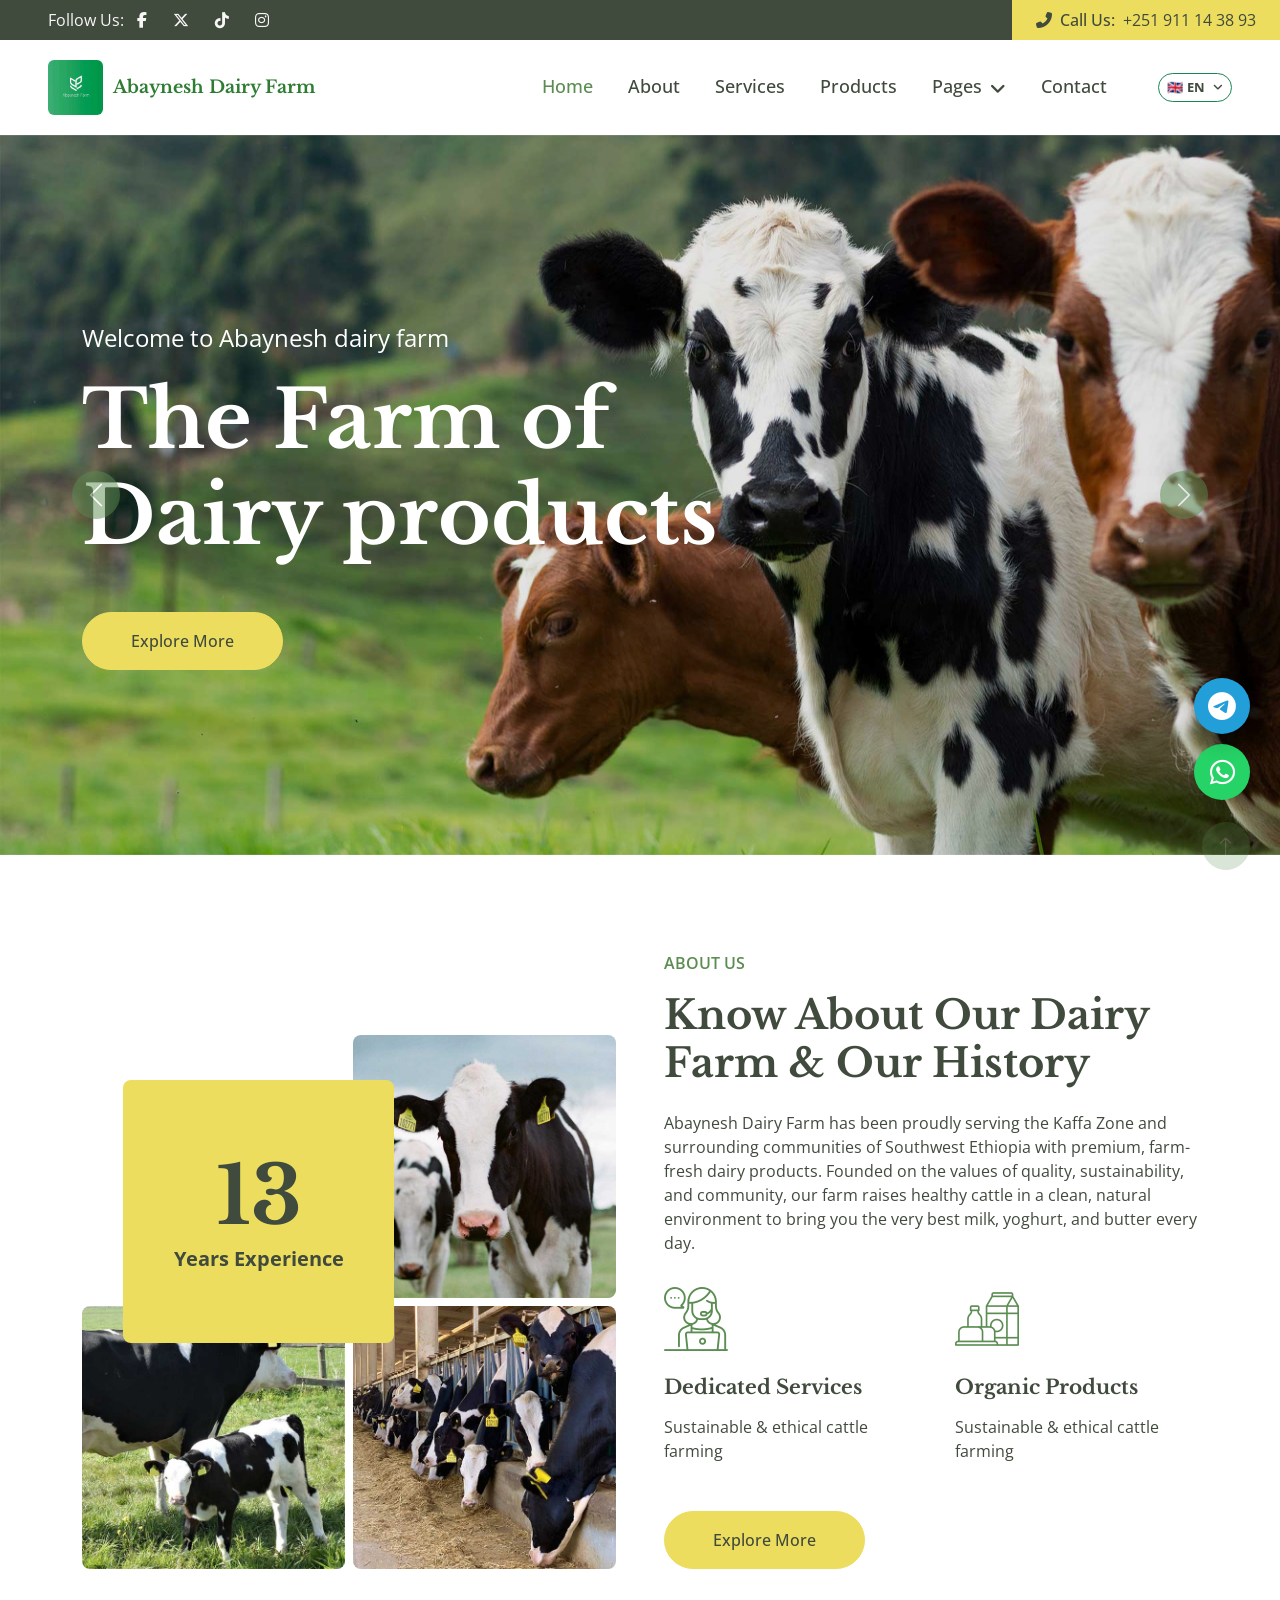
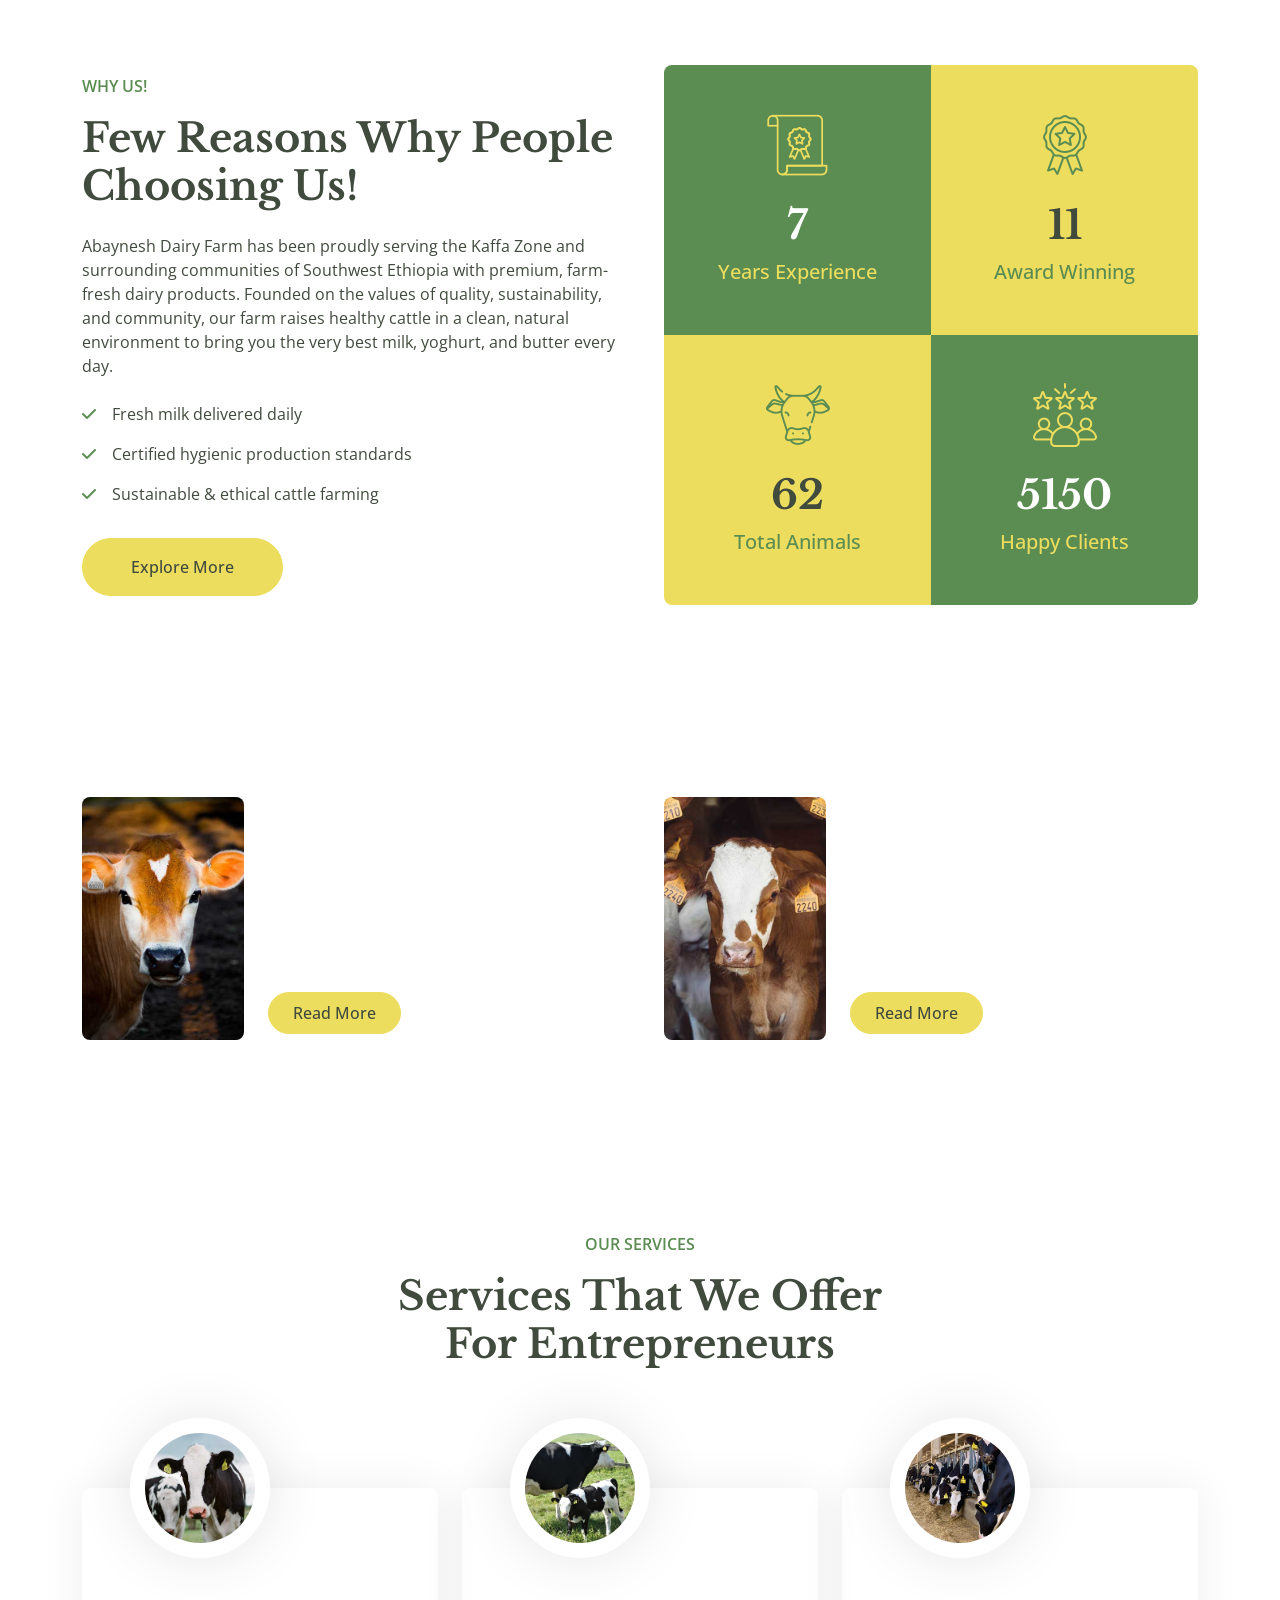
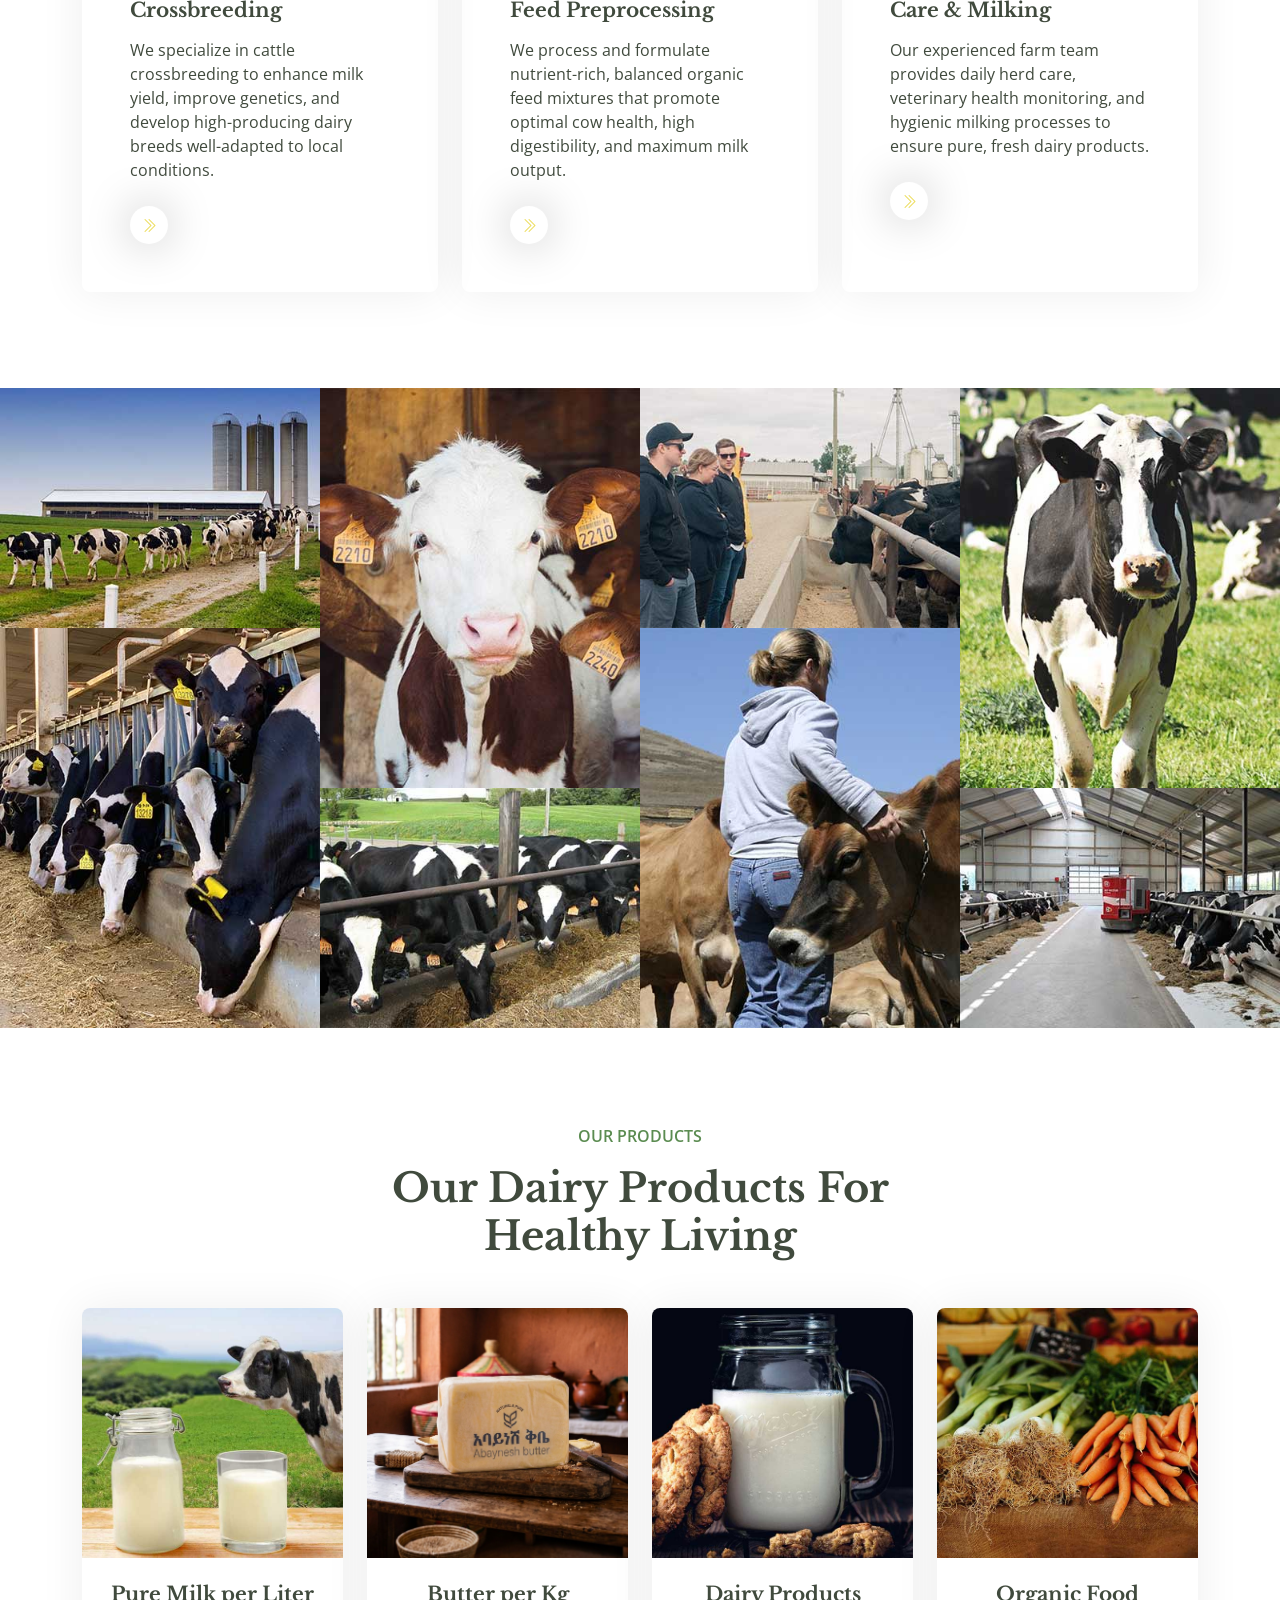
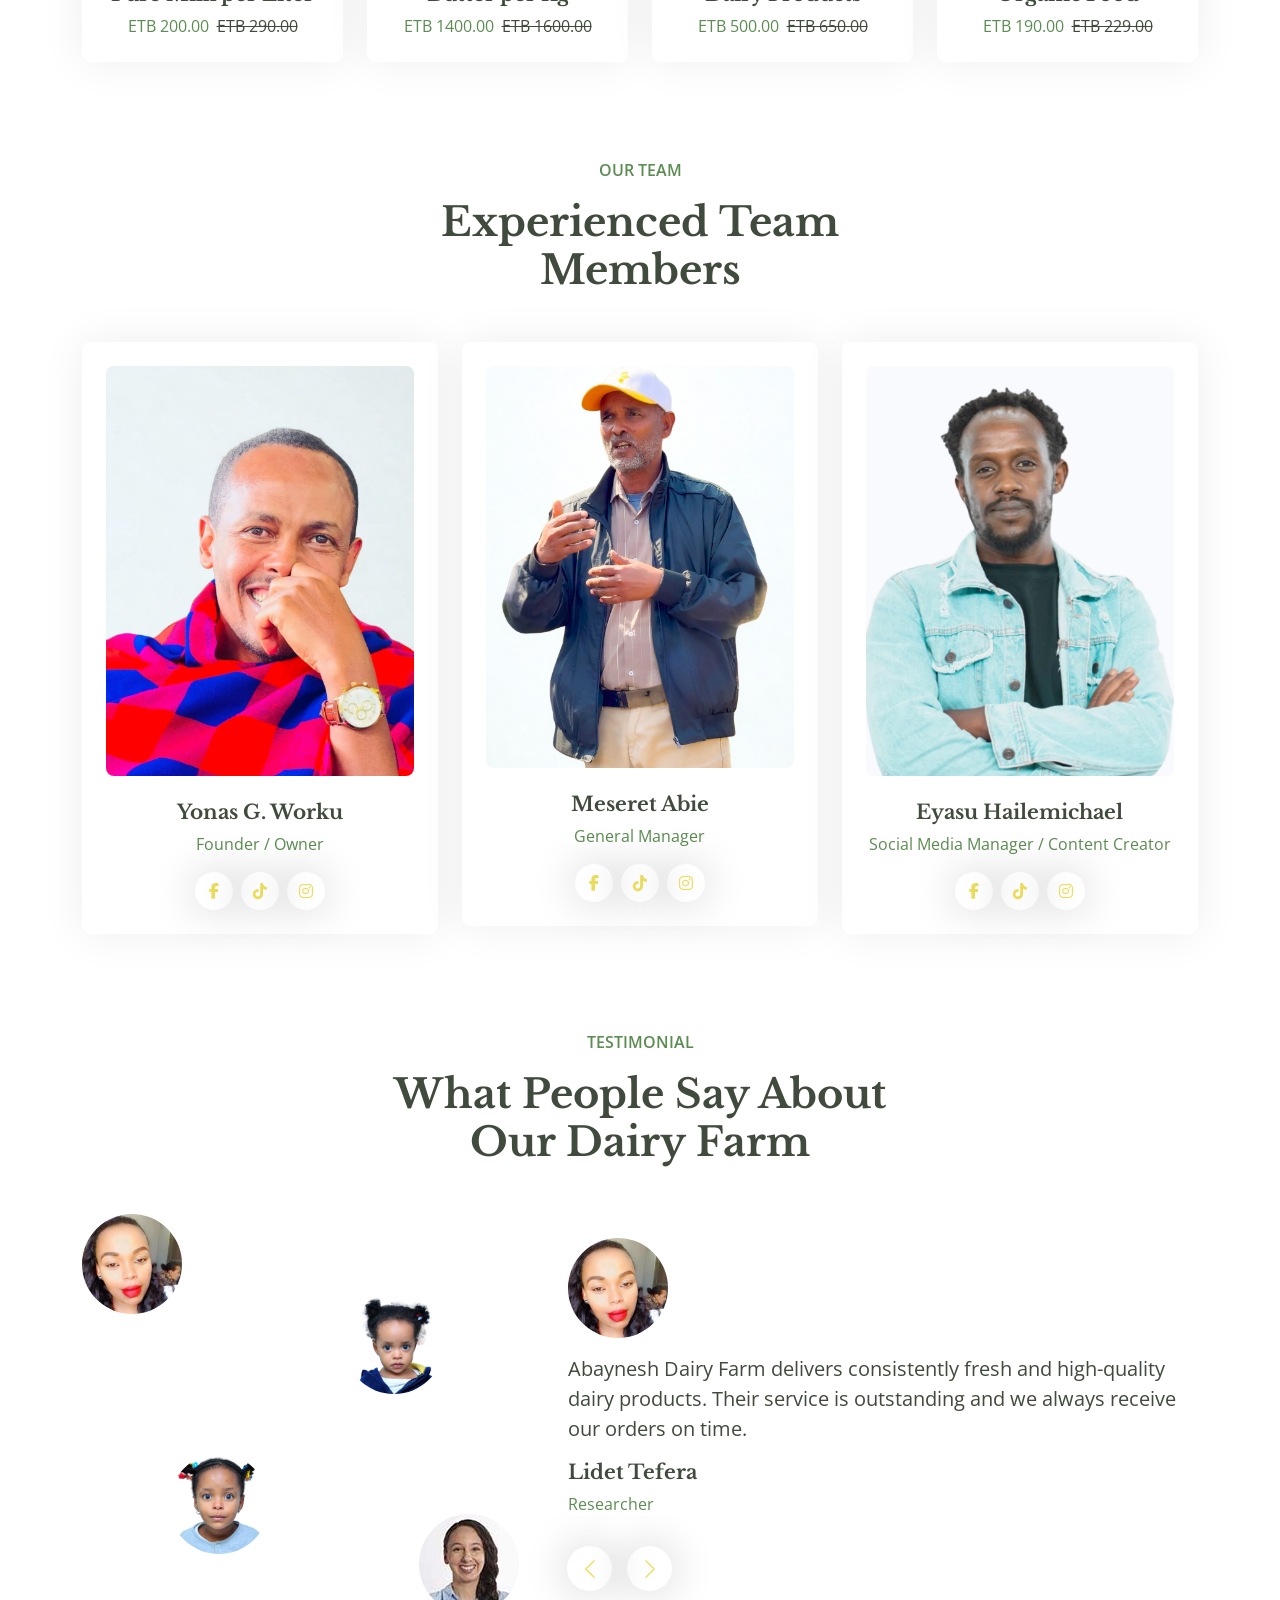
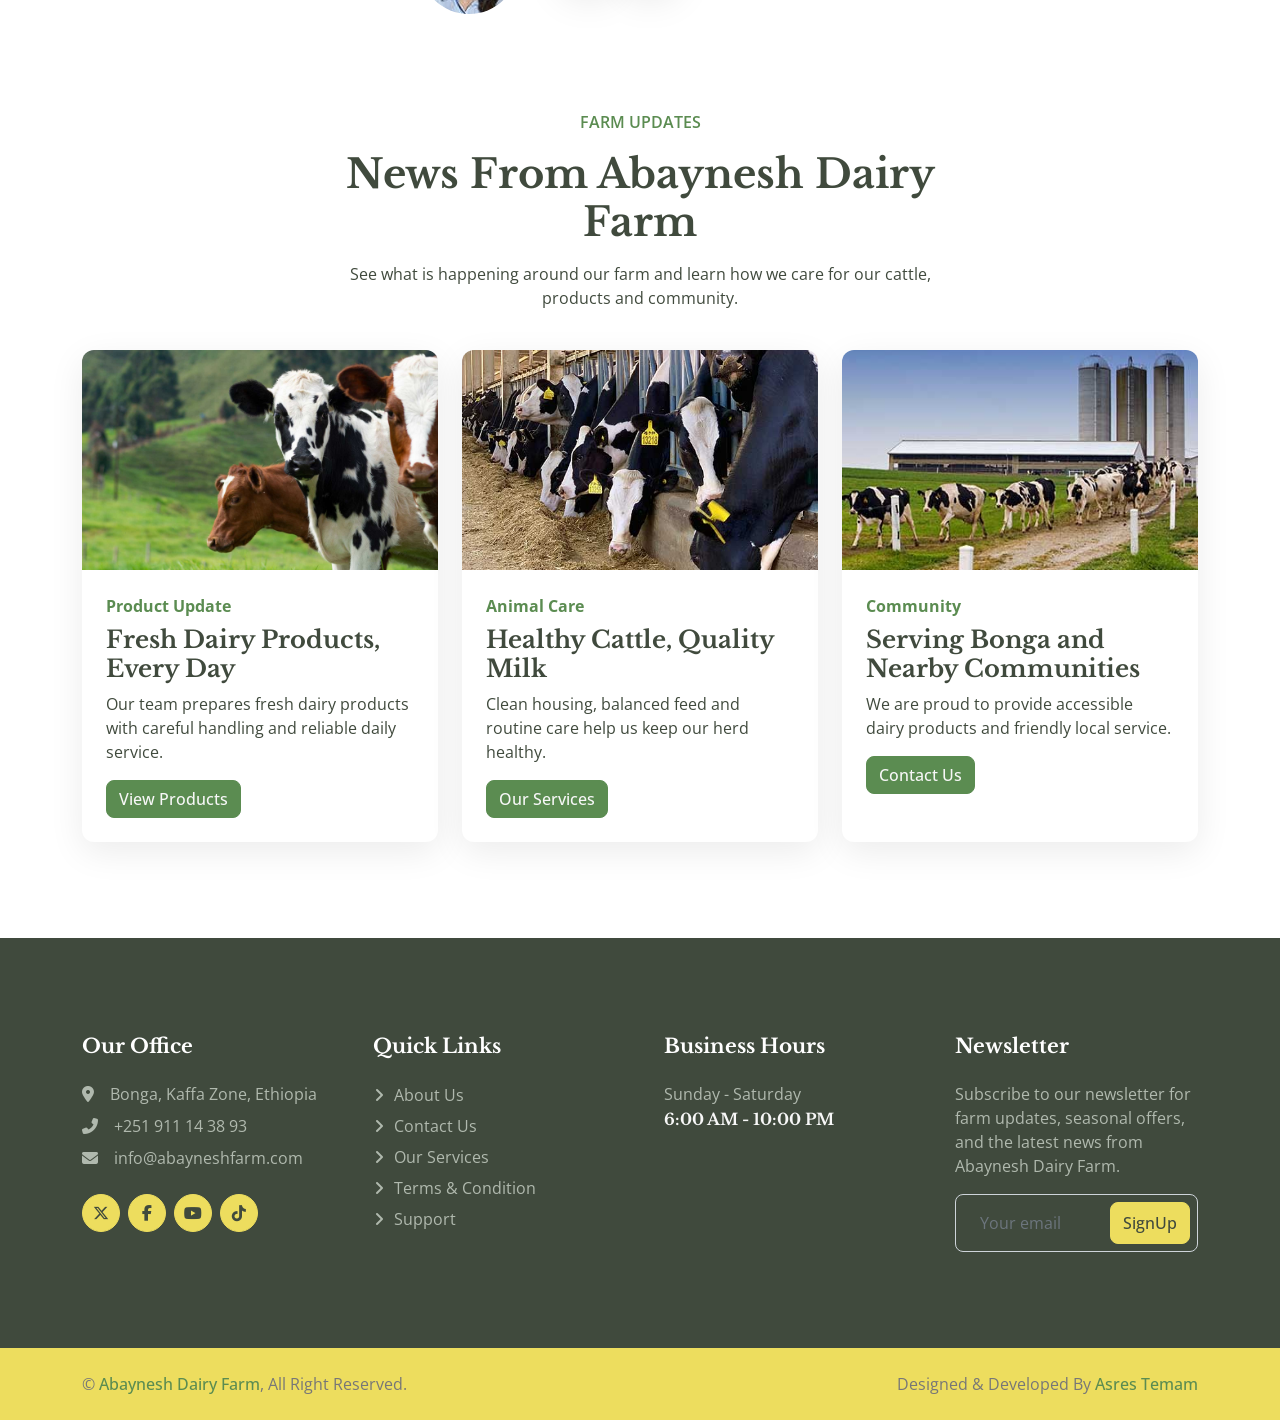
==== commit 03490c77: "Update team member details, images and General Manager role" ====
--- a/index.html
+++ b/index.html
@@ -609,9 +609,9 @@
                 </div>
                 <div class="col-lg-4 col-md-6 wow fadeInUp" data-wow-delay="0.3s">
                     <div class="team-item rounded p-4">
-                        <img class="img-fluid rounded mb-4" src="img/isre.png" alt="">
-                        <h5>Esrael Tefera</h5>
-                        <p class="text-primary" data-i18n="team_2_role">Veterinary Doctor</p>
+                        <img class="img-fluid rounded mb-4" src="img/messi2.jpg" alt="">
+                        <h5>Meseret Abie</h5>
+                        <p class="text-primary" data-i18n="team_2_role">General Manager</p>
                         <div class="d-flex justify-content-center">
                             <a target="_blank" rel="noopener noreferrer"
                                 class="btn btn-square btn-outline-secondary rounded-circle mx-1"
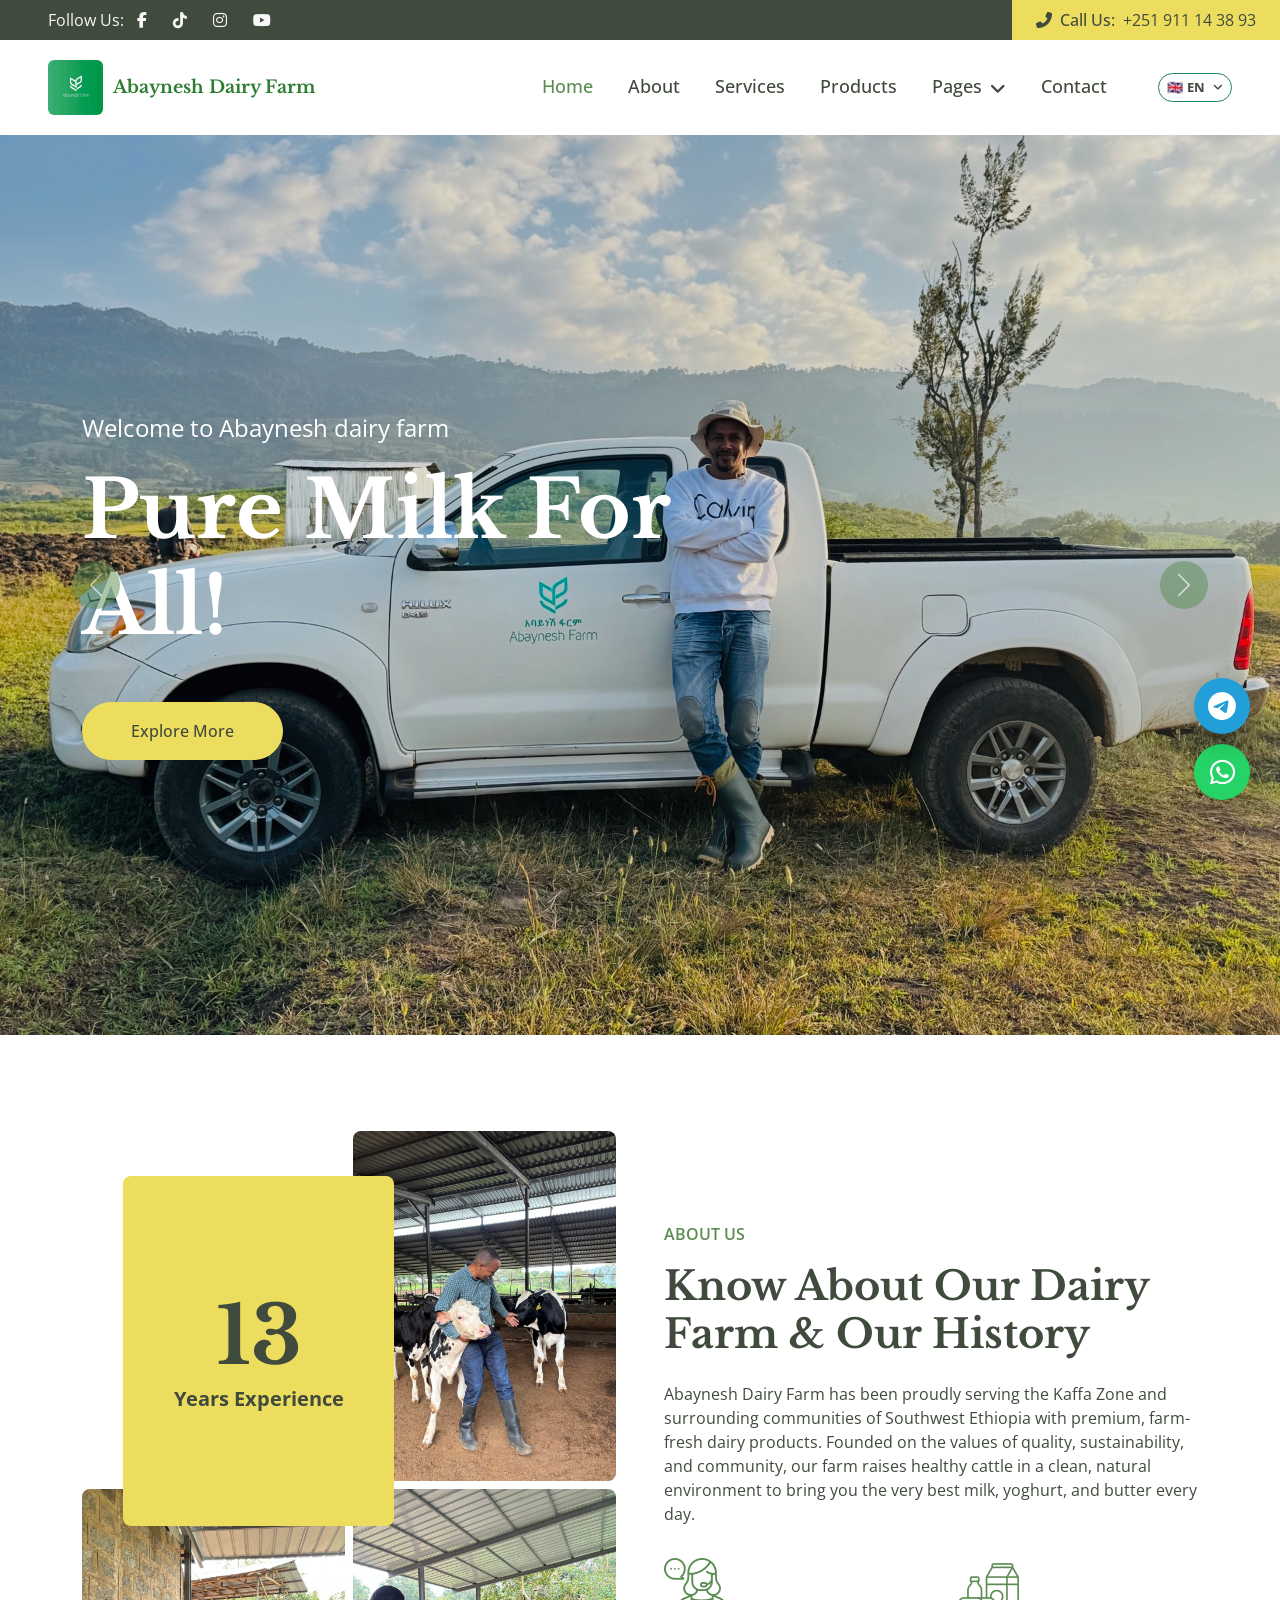
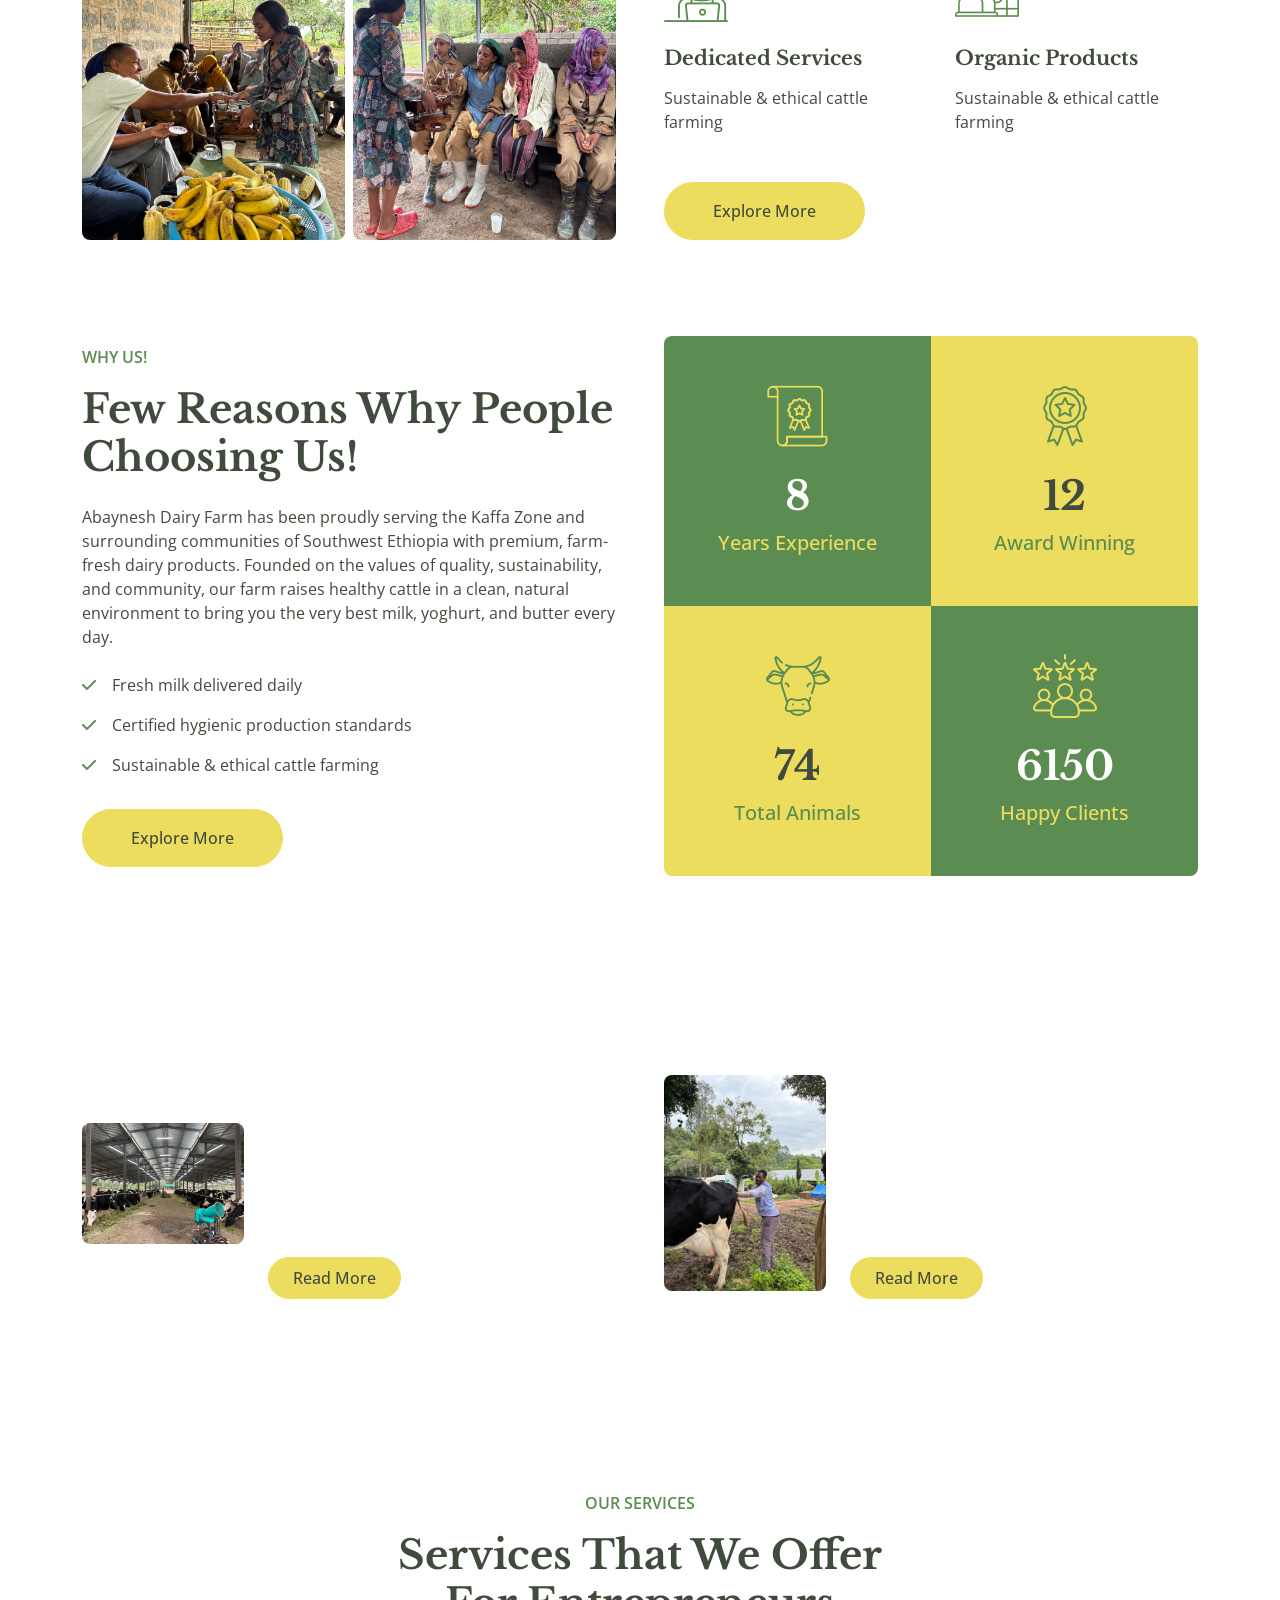
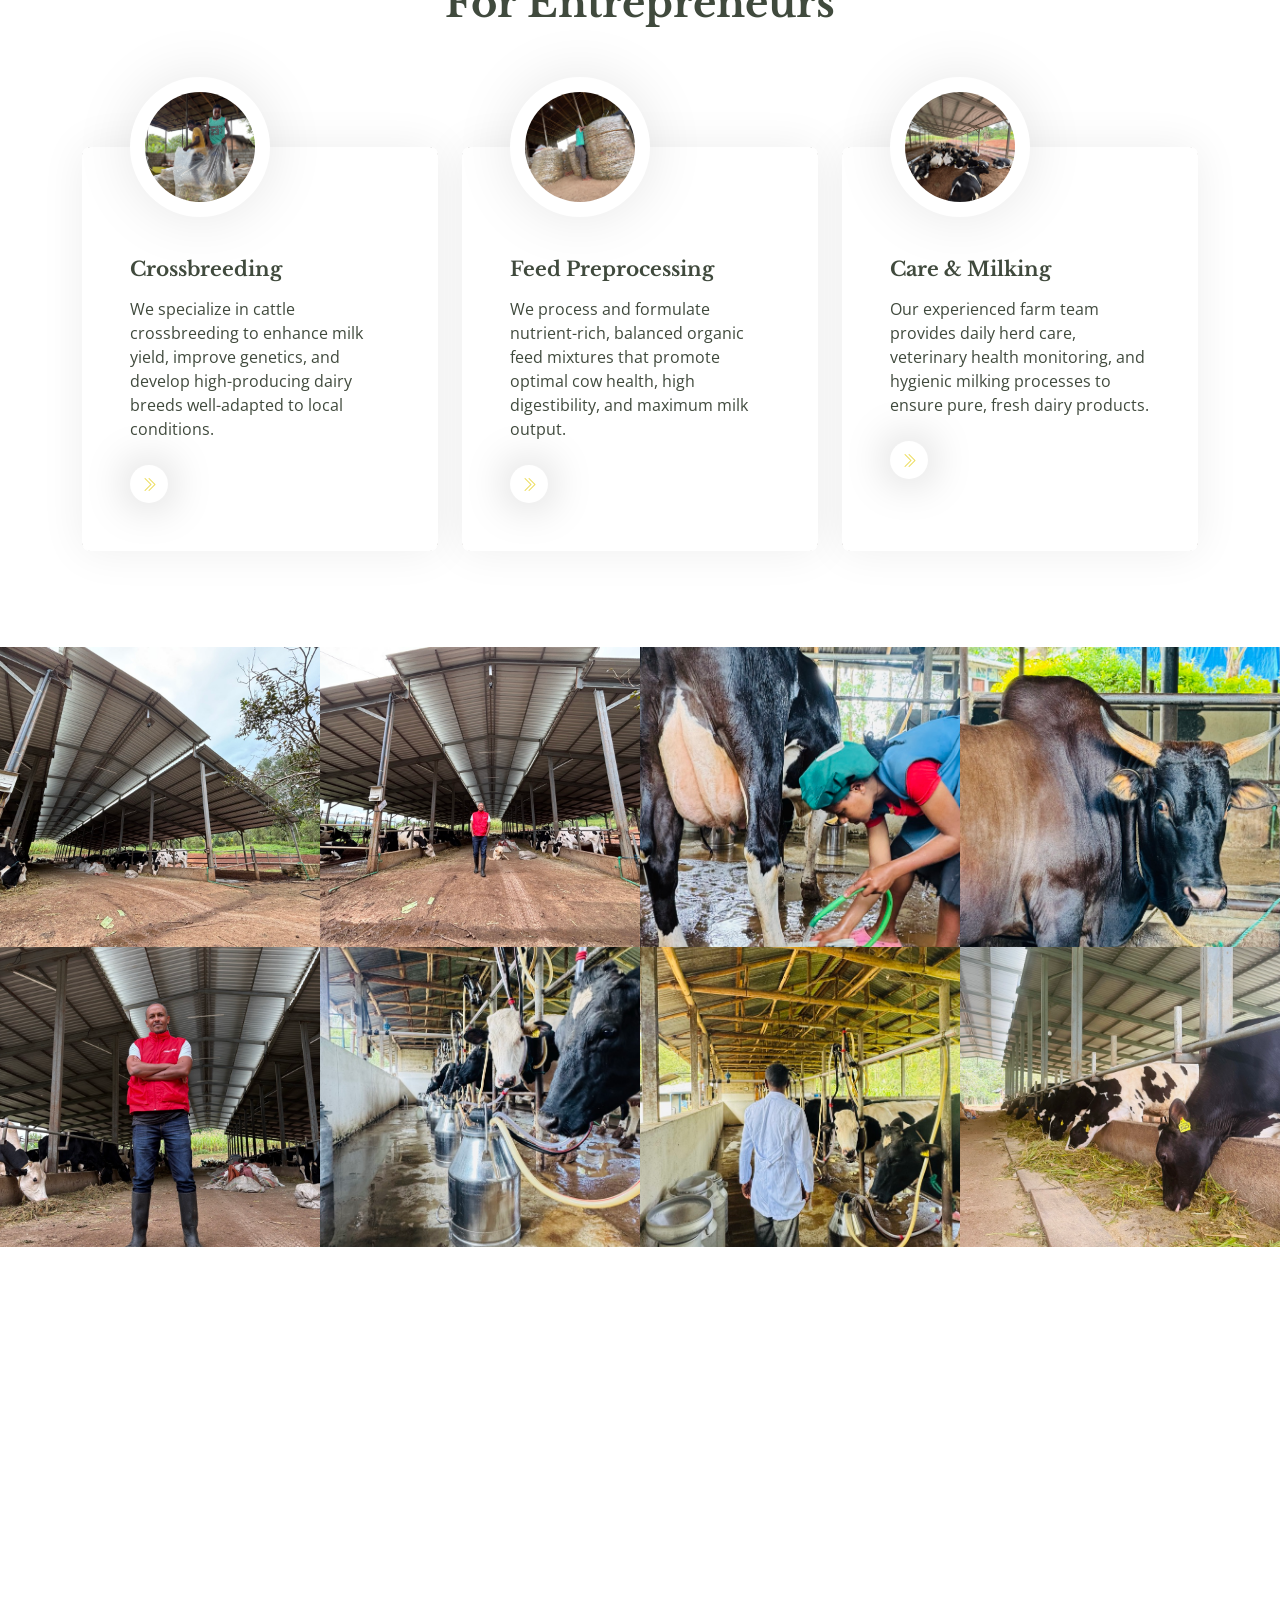
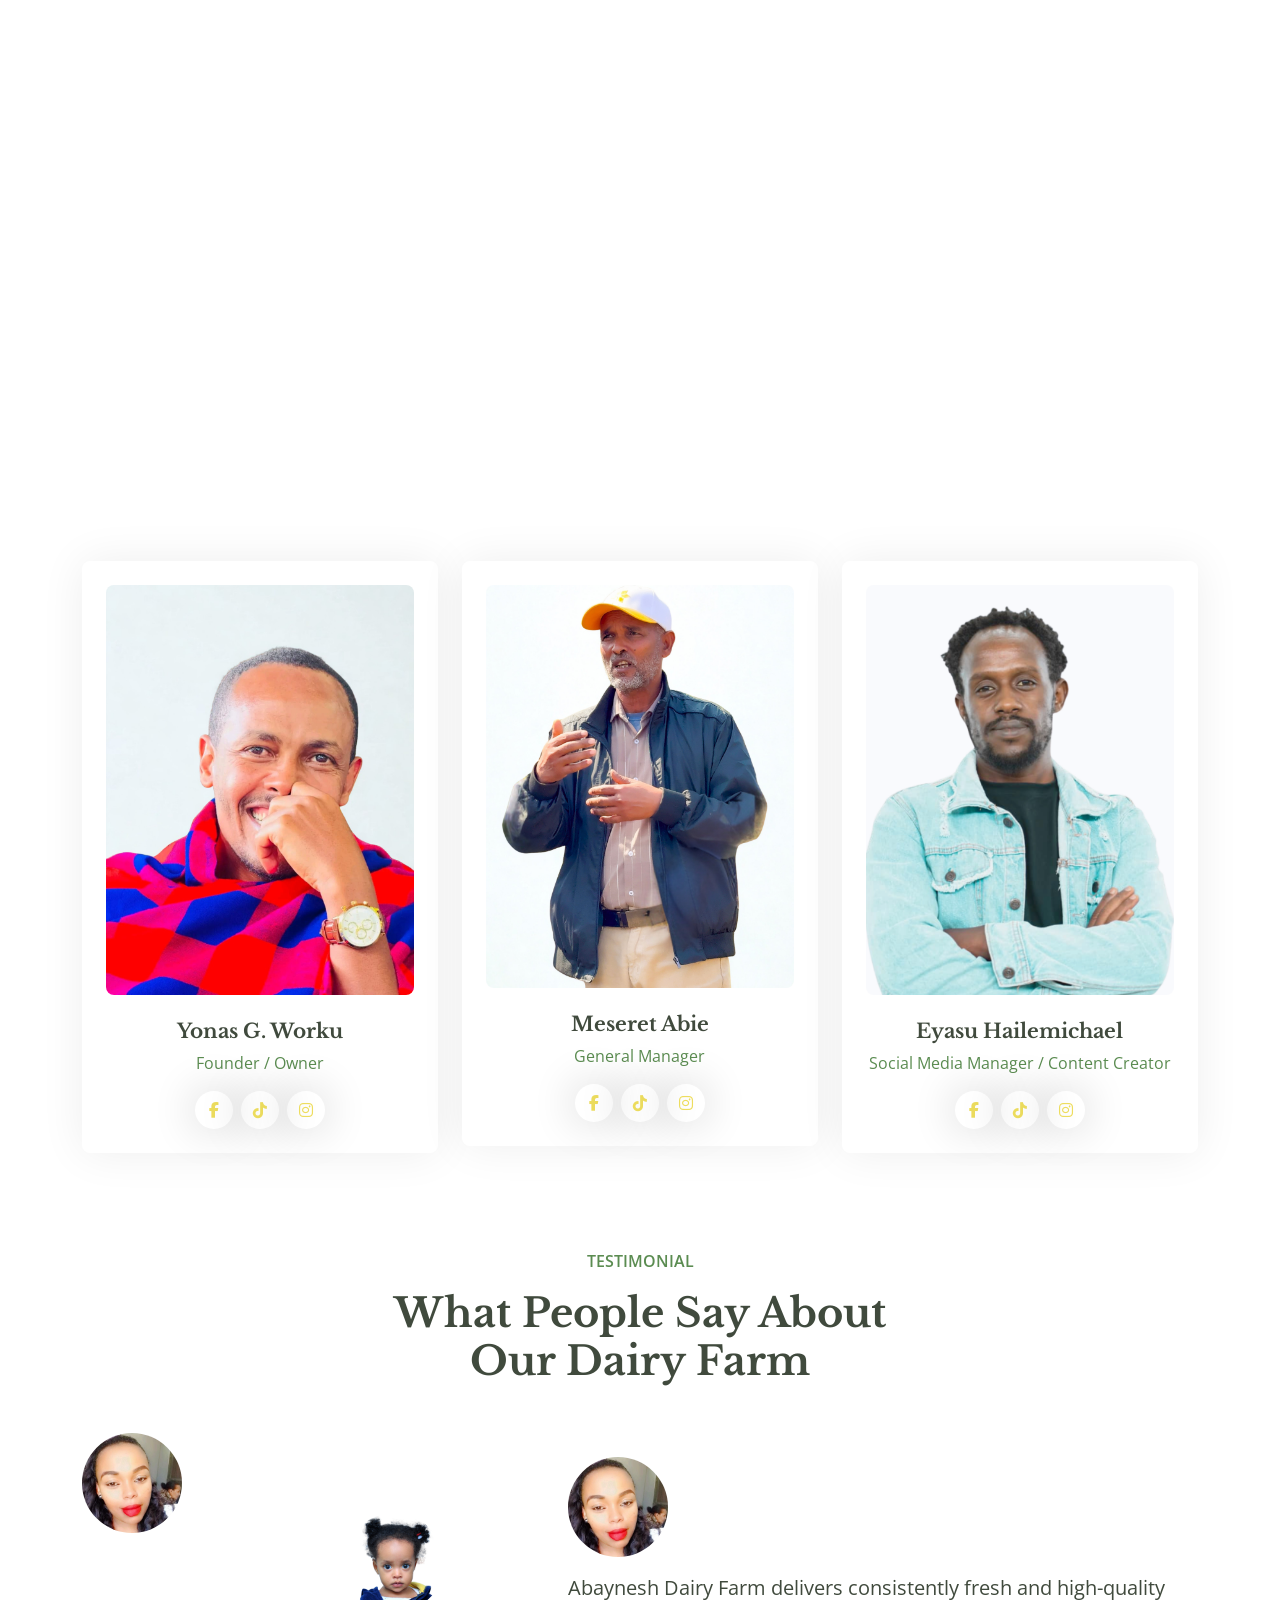
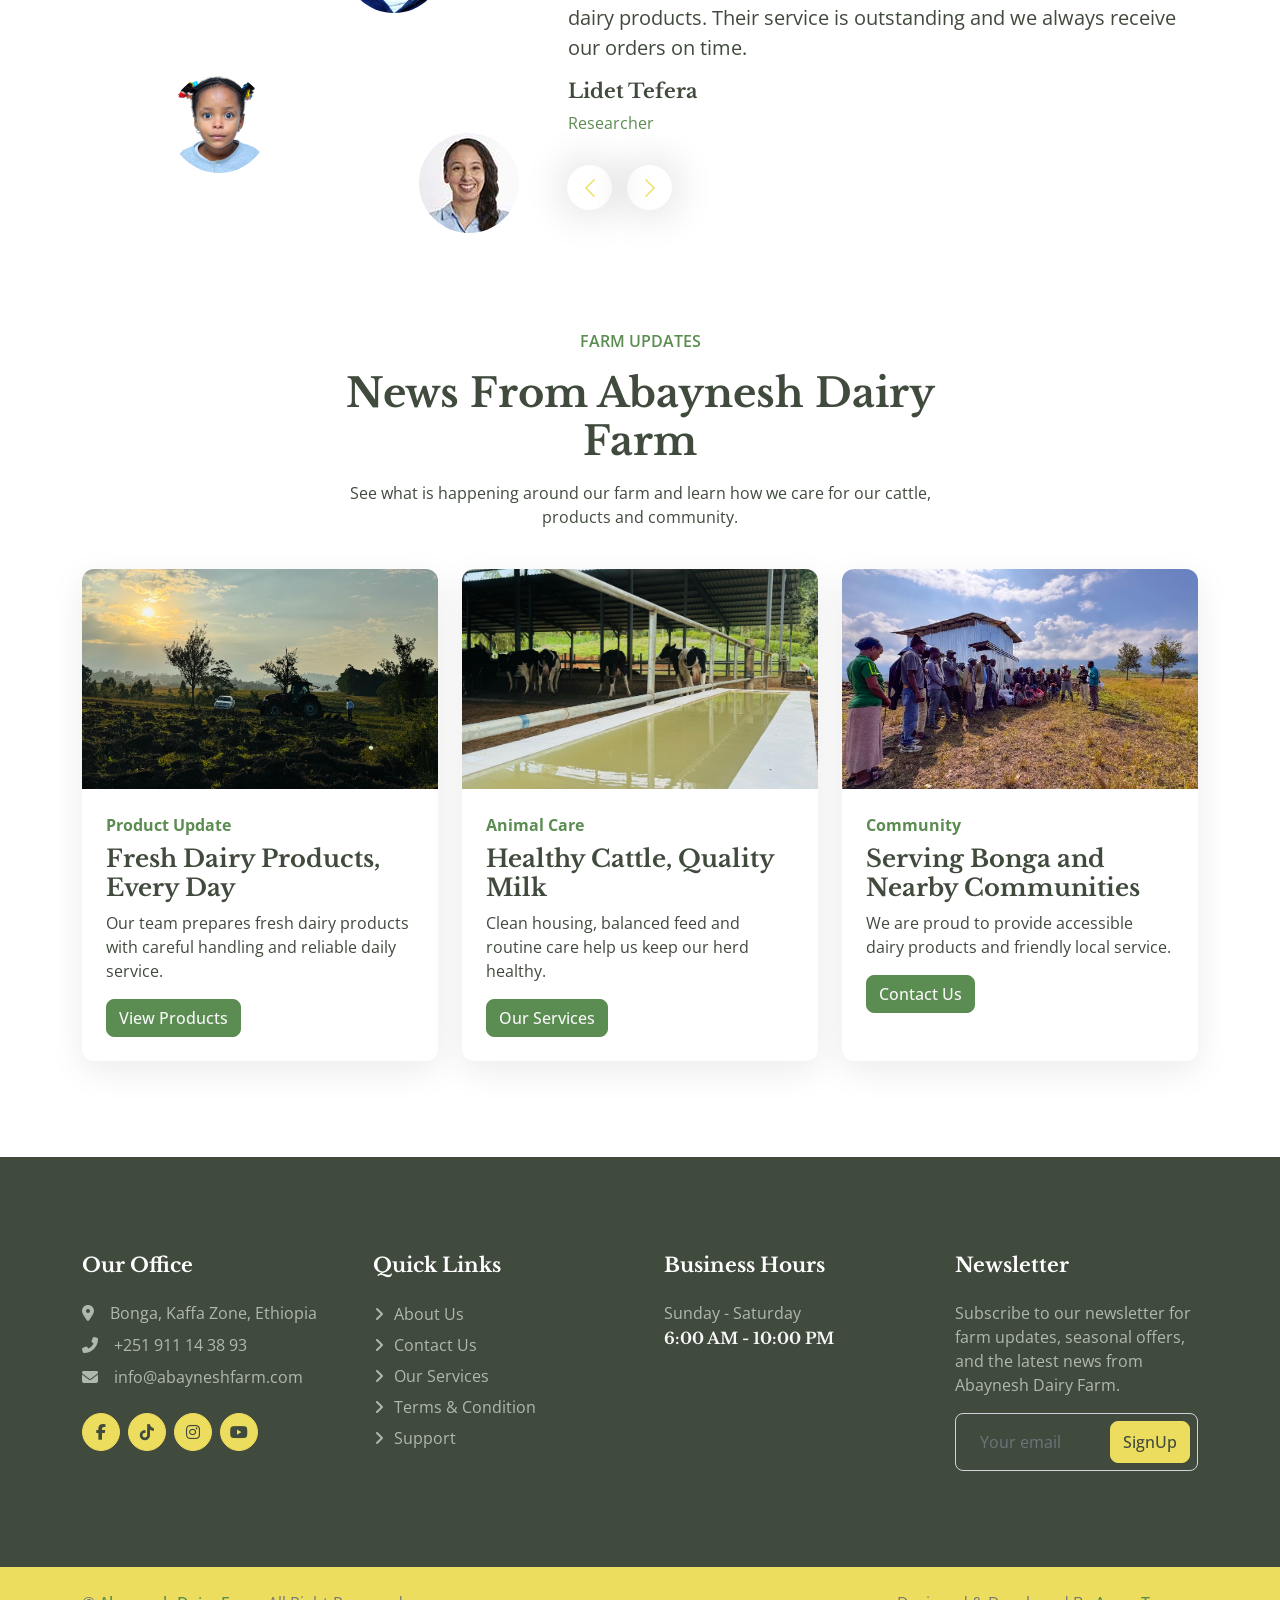
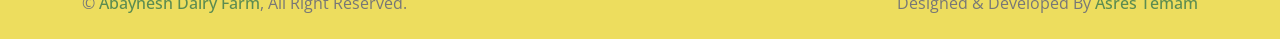
==== commit c6451921: "Update motto, optimize and integrate real farm photos, fix gallery & service layout, and update soci" ====
--- a/index.html
+++ b/index.html
@@ -64,16 +64,15 @@
         <div class="row g-0 d-none d-lg-flex">
             <div class="col-lg-6 ps-5 text-start">
                 <div class="h-100 d-inline-flex align-items-center text-light">
-                    <span data-i18n="follow_us">Follow Us:</span>
+                                                            <span data-i18n="follow_us">Follow Us:</span>
                     <a target="_blank" rel="noopener noreferrer" class="btn btn-link text-light"
-                        href="https://web.facebook.com/Abayneshdairyfarm/?_rdc=1&_rdr#"><i
-                            class="fab fa-facebook-f"></i></a>
-                    <a target="_blank" rel="noopener noreferrer" class="btn btn-link text-light" href=""><i
-                            class="fab fa-x-twitter"></i></a>
-                    <a target="_blank" rel="noopener noreferrer" class="btn btn-link text-light" href=""><i
-                            class="fab fa-tiktok"></i></a>
-                    <a target="_blank" rel="noopener noreferrer" class="btn btn-link text-light" href=""><i
-                            class="fab fa-instagram"></i></a>
+                        href="https://web.facebook.com/Abayneshdairyfarm/?_rdc=1&_rdr#"><i class="fab fa-facebook-f"></i></a>
+                    <a target="_blank" rel="noopener noreferrer" class="btn btn-link text-light"
+                        href="https://www.tiktok.com/@abayneshdairyfarm?_r=1&_t=ZS-98uXF87J2Bz"><i class="fab fa-tiktok"></i></a>
+                    <a target="_blank" rel="noopener noreferrer" class="btn btn-link text-light"
+                        href="https://www.instagram.com/abayneshdairyfarm?igsh=MTIwa2MyYTNseHA3Yg=="><i class="fab fa-instagram"></i></a>
+                    <a target="_blank" rel="noopener noreferrer" class="btn btn-link text-light"
+                        href="https://www.youtube.com/@yonasgezahegn6229"><i class="fab fa-youtube"></i></a>
                 </div>
             </div>
             <div class="col-lg-6 text-end">
@@ -144,7 +143,7 @@
         <div id="header-carousel" class="carousel slide" data-bs-ride="carousel">
             <div class="carousel-inner">
                 <div class="carousel-item active">
-                    <img class="w-100" src="img/carousel-1.jpg" alt="Image">
+                    <img class="w-100" src="img/farm/hero_slide_6403.jpg" alt="Abaynesh Dairy Farm">
                     <div class="carousel-caption">
                         <div class="container">
                             <div class="row justify-content-start">
@@ -152,9 +151,9 @@
                                     <p class="fs-4 text-white" data-i18n="hero_welcome">Welcome to Abaynesh dairy
                                         farm</p>
                                     <h1 class="display-1 text-white mb-5 animated slideInRight" data-i18n="hero_title1">
-                                        The Farm of Dairy products</h1>
+                                        Pure Milk For All!</h1>
                                     <a href=""
-                                        class="btn btn-secondary rounded-pill py-3 px-5 animated slideInRight">Explore
+                                        class="btn btn-secondary rounded-pill py-3 px-5 animated slideInRight" data-i18n="btn_explore">Explore
                                         More</a>
                                 </div>
                             </div>
@@ -162,7 +161,7 @@
                     </div>
                 </div>
                 <div class="carousel-item">
-                    <img class="w-100" src="img/carousel-2.jpg" alt="Image">
+                    <img class="w-100" src="img/farm/hero_slide_14.jpg" alt="Abaynesh Dairy Farm">
                     <div class="carousel-caption">
                         <div class="container">
                             <div class="row justify-content-end">
@@ -172,7 +171,43 @@
                                     <h1 class="display-1 text-white mb-5 animated slideInRight" data-i18n="hero_title2">
                                         Best Organic Dairy Products</h1>
                                     <a href=""
-                                        class="btn btn-secondary rounded-pill py-3 px-5 animated slideInLeft">Explore
+                                        class="btn btn-secondary rounded-pill py-3 px-5 animated slideInLeft" data-i18n="btn_explore">Explore
+                                        More</a>
+                                </div>
+                            </div>
+                        </div>
+                    </div>
+                </div>
+                <div class="carousel-item">
+                    <img class="w-100" src="img/farm/hero_slide_12.jpg" alt="Abaynesh Dairy Farm">
+                    <div class="carousel-caption">
+                        <div class="container">
+                            <div class="row justify-content-start">
+                                <div class="col-lg-8 text-start">
+                                    <p class="fs-4 text-white" data-i18n="hero_welcome">Welcome to Abaynesh dairy
+                                        farm</p>
+                                    <h1 class="display-1 text-white mb-5 animated slideInRight" data-i18n="hero_title3">
+                                        Farm-Fresh Quality Every Day</h1>
+                                    <a href=""
+                                        class="btn btn-secondary rounded-pill py-3 px-5 animated slideInRight" data-i18n="btn_explore">Explore
+                                        More</a>
+                                </div>
+                            </div>
+                        </div>
+                    </div>
+                </div>
+                <div class="carousel-item">
+                    <img class="w-100" src="img/farm/hero_slide_07.jpg" alt="Abaynesh Dairy Farm">
+                    <div class="carousel-caption">
+                        <div class="container">
+                            <div class="row justify-content-end">
+                                <div class="col-lg-8 text-end">
+                                    <p class="fs-4 text-white" data-i18n="hero_welcome">Welcome to Abaynesh dairy
+                                        farm</p>
+                                    <h1 class="display-1 text-white mb-5 animated slideInRight" data-i18n="hero_title4">
+                                        Sustainable & Ethical Farming</h1>
+                                    <a href=""
+                                        class="btn btn-secondary rounded-pill py-3 px-5 animated slideInLeft" data-i18n="btn_explore">Explore
                                         More</a>
                                 </div>
                             </div>
@@ -206,13 +241,13 @@
                             </div>
                         </div>
                         <div class="col-6 wow fadeIn" data-wow-delay="0.1s">
-                            <img class="img-fluid rounded" src="img/service-1.jpg">
+                            <img class="img-fluid rounded" src="img/farm/farm_03.jpg" alt="Abaynesh Farm" loading="lazy">
                         </div>
                         <div class="col-6 wow fadeIn" data-wow-delay="0.3s">
-                            <img class="img-fluid rounded" src="img/service-2.jpg">
+                            <img class="img-fluid rounded" src="img/farm/farm_04.jpg" alt="Abaynesh Cattle" loading="lazy">
                         </div>
                         <div class="col-6 wow fadeIn" data-wow-delay="0.5s">
-                            <img class="img-fluid rounded" src="img/service-3.jpg">
+                            <img class="img-fluid rounded" src="img/farm/farm_05.jpg" alt="Abaynesh Milk Production" loading="lazy">
                         </div>
                     </div>
                 </div>
@@ -319,13 +354,13 @@
 
 
     <!-- Banner Start -->
-    <div class="container-fluid banner my-5 py-5" data-parallax="scroll" data-image-src="img/banner.jpg">
+    <div class="container-fluid banner my-5 py-5" data-parallax="scroll" data-image-src="img/farm/farm_06.jpg">
         <div class="container py-5">
             <div class="row g-5">
                 <div class="col-lg-6 wow fadeIn" data-wow-delay="0.3s">
                     <div class="row g-4 align-items-center">
                         <div class="col-sm-4">
-                            <img class="img-fluid rounded" src="img/banner-1.jpg" alt="">
+                            <img class="img-fluid rounded" src="img/farm/farm_07.jpg" alt="Quality Dairy" loading="lazy">
                         </div>
                         <div class="col-sm-8">
                             <h2 class="text-white mb-3" data-i18n="banner_title1">We Sell Best Dairy Products</h2>
@@ -339,7 +374,7 @@
                 <div class="col-lg-6 wow fadeIn" data-wow-delay="0.5s">
                     <div class="row g-4 align-items-center">
                         <div class="col-sm-4">
-                            <img class="img-fluid rounded" src="img/banner-2.jpg" alt="">
+                            <img class="img-fluid rounded" src="img/farm/farm_08.jpg" alt="Fresh Milk" loading="lazy">
                         </div>
                         <div class="col-sm-8">
                             <h2 class="text-white mb-3" data-i18n="banner_title2">We Deliver Fresh Milk Statewise
@@ -369,11 +404,11 @@
                 <div class="col-lg-4 col-md-6 pt-5 wow fadeInUp" data-wow-delay="0.1s">
                     <div class="service-item d-flex h-100">
                         <div class="service-img">
-                            <img class="img-fluid" src="img/service-1.jpg" alt="Crossbreeding">
+                            <img class="img-fluid" src="img/farm/farm_09.jpg" alt="Crossbreeding" loading="lazy">
                         </div>
                         <div class="service-text p-5 pt-0">
                             <div class="service-icon">
-                                <img class="img-fluid rounded-circle" src="img/service-1.jpg" alt="Crossbreeding">
+                                <img class="img-fluid rounded-circle" src="img/farm/farm_09.jpg" alt="Crossbreeding" loading="lazy">
                             </div>
                             <h5 class="mb-3" data-i18n="service_1_title">Crossbreeding</h5>
                             <p class="mb-4" data-i18n="service_1_desc">We specialize in cattle crossbreeding to
@@ -387,11 +422,11 @@
                 <div class="col-lg-4 col-md-6 pt-5 wow fadeInUp" data-wow-delay="0.3s">
                     <div class="service-item d-flex h-100">
                         <div class="service-img">
-                            <img class="img-fluid" src="img/service-2.jpg" alt="Feed Preprocessing">
+                            <img class="img-fluid" src="img/farm/farm_10.jpg" alt="Feed Preprocessing" loading="lazy">
                         </div>
                         <div class="service-text p-5 pt-0">
                             <div class="service-icon">
-                                <img class="img-fluid rounded-circle" src="img/service-2.jpg" alt="Feed Preprocessing">
+                                <img class="img-fluid rounded-circle" src="img/farm/farm_10.jpg" alt="Feed Preprocessing" loading="lazy">
                             </div>
                             <h5 class="mb-3" data-i18n="service_2_title">Feed Preprocessing</h5>
                             <p class="mb-4" data-i18n="service_2_desc">We process and formulate nutrient-rich,
@@ -405,11 +440,11 @@
                 <div class="col-lg-4 col-md-6 pt-5 wow fadeInUp" data-wow-delay="0.5s">
                     <div class="service-item d-flex h-100">
                         <div class="service-img">
-                            <img class="img-fluid" src="img/service-3.jpg" alt="Care & Milking">
+                            <img class="img-fluid" src="img/farm/farm_11.jpg" alt="Care & Milking" loading="lazy">
                         </div>
                         <div class="service-text p-5 pt-0">
                             <div class="service-icon">
-                                <img class="img-fluid rounded-circle" src="img/service-3.jpg" alt="Care & Milking">
+                                <img class="img-fluid rounded-circle" src="img/farm/farm_11.jpg" alt="Care & Milking" loading="lazy">
                             </div>
                             <h5 class="mb-3" data-i18n="service_3_title">Care & Milking</h5>
                             <p class="mb-4" data-i18n="service_3_desc">Our experienced farm team provides daily herd
@@ -427,18 +462,18 @@
 
 
     <!-- Gallery Start -->
-    <div class="container-xxl py-5 px-0">
+    <div class="container-xxl py-5 px-0 home-gallery">
         <div class="row g-0">
             <div class="col-lg-3 col-md-6 wow fadeInUp" data-wow-delay="0.1s">
                 <div class="row g-0">
                     <div class="col-12">
-                        <a class="d-block" href="img/gallery-5.jpg" data-lightbox="gallery">
-                            <img class="img-fluid" src="img/gallery-5.jpg" alt="">
+                        <a class="d-block" href="img/farm/farm_12.jpg" data-lightbox="gallery">
+                            <img class="img-fluid" src="img/farm/farm_12.jpg" alt="Abaynesh Farm" loading="lazy">
                         </a>
                     </div>
                     <div class="col-12">
-                        <a class="d-block" href="img/gallery-1.jpg" data-lightbox="gallery">
-                            <img class="img-fluid" src="img/gallery-1.jpg" alt="">
+                        <a class="d-block" href="img/farm/farm_13.jpg" data-lightbox="gallery">
+                            <img class="img-fluid" src="img/farm/farm_13.jpg" alt="Abaynesh Cattle" loading="lazy">
                         </a>
                     </div>
                 </div>
@@ -446,13 +481,13 @@
             <div class="col-lg-3 col-md-6 wow fadeInUp" data-wow-delay="0.3s">
                 <div class="row g-0">
                     <div class="col-12">
-                        <a class="d-block" href="img/gallery-2.jpg" data-lightbox="gallery">
-                            <img class="img-fluid" src="img/gallery-2.jpg" alt="">
+                        <a class="d-block" href="img/farm/farm_14.jpg" data-lightbox="gallery">
+                            <img class="img-fluid" src="img/farm/farm_14.jpg" alt="Dairy Products" loading="lazy">
                         </a>
                     </div>
                     <div class="col-12">
-                        <a class="d-block" href="img/gallery-6.jpg" data-lightbox="gallery">
-                            <img class="img-fluid" src="img/gallery-6.jpg" alt="">
+                        <a class="d-block" href="img/farm/farm_15.jpg" data-lightbox="gallery">
+                            <img class="img-fluid" src="img/farm/farm_15.jpg" alt="Farm Production" loading="lazy">
                         </a>
                     </div>
                 </div>
@@ -460,13 +495,13 @@
             <div class="col-lg-3 col-md-6 wow fadeInUp" data-wow-delay="0.5s">
                 <div class="row g-0">
                     <div class="col-12">
-                        <a class="d-block" href="img/gallery-7.jpg" data-lightbox="gallery">
-                            <img class="img-fluid" src="img/gallery-7.jpg" alt="">
+                        <a class="d-block" href="img/farm/farm_16.jpg" data-lightbox="gallery">
+                            <img class="img-fluid" src="img/farm/farm_16.jpg" alt="Cattle Care" loading="lazy">
                         </a>
                     </div>
                     <div class="col-12">
-                        <a class="d-block" href="img/gallery-3.jpg" data-lightbox="gallery">
-                            <img class="img-fluid" src="img/gallery-3.jpg" alt="">
+                        <a class="d-block" href="img/farm/farm_17.jpg" data-lightbox="gallery">
+                            <img class="img-fluid" src="img/farm/farm_17.jpg" alt="Dairy Herd" loading="lazy">
                         </a>
                     </div>
                 </div>
@@ -474,13 +509,13 @@
             <div class="col-lg-3 col-md-6 wow fadeInUp" data-wow-delay="0.7s">
                 <div class="row g-0">
                     <div class="col-12">
-                        <a class="d-block" href="img/gallery-4.jpg" data-lightbox="gallery">
-                            <img class="img-fluid" src="img/gallery-4.jpg" alt="">
+                        <a class="d-block" href="img/farm/farm_18.jpg" data-lightbox="gallery">
+                            <img class="img-fluid" src="img/farm/farm_18.jpg" alt="Farm Facilities" loading="lazy">
                         </a>
                     </div>
                     <div class="col-12">
-                        <a class="d-block" href="img/gallery-8.jpg" data-lightbox="gallery">
-                            <img class="img-fluid" src="img/gallery-8.jpg" alt="">
+                        <a class="d-block" href="img/farm/farm_19.jpg" data-lightbox="gallery">
+                            <img class="img-fluid" src="img/farm/farm_19.jpg" alt="Fresh Butter & Milk" loading="lazy">
                         </a>
                     </div>
                 </div>
@@ -597,12 +632,12 @@
                         <div class="d-flex justify-content-center">
                             <a target="_blank" rel="noopener noreferrer"
                                 class="btn btn-square btn-outline-secondary rounded-circle mx-1"
-                                href="https://www.facebook.com/yonas.g.worku"><i class="fab fa-facebook-f"></i></a>
+                                href="https://web.facebook.com/Abayneshdairyfarm/?_rdc=1&_rdr#"><i class="fab fa-facebook-f"></i></a>
                             <a target="_blank" rel="noopener noreferrer"
-                                class="btn btn-square btn-outline-secondary rounded-circle mx-1" href=""><i
+                                class="btn btn-square btn-outline-secondary rounded-circle mx-1" href="https://www.tiktok.com/@abayneshdairyfarm?_r=1&_t=ZS-98uXF87J2Bz"><i
                                     class="fab fa-tiktok"></i></a>
                             <a target="_blank" rel="noopener noreferrer"
-                                class="btn btn-square btn-outline-secondary rounded-circle mx-1" href=""><i
+                                class="btn btn-square btn-outline-secondary rounded-circle mx-1" href="https://www.instagram.com/abayneshdairyfarm?igsh=MTIwa2MyYTNseHA3Yg=="><i
                                     class="fab fa-instagram"></i></a>
                         </div>
                     </div>
@@ -615,12 +650,12 @@
                         <div class="d-flex justify-content-center">
                             <a target="_blank" rel="noopener noreferrer"
                                 class="btn btn-square btn-outline-secondary rounded-circle mx-1"
-                                href="https://www.facebook.com/esraelteferashagi"><i class="fab fa-facebook-f"></i></a>
+                                href="https://web.facebook.com/Abayneshdairyfarm/?_rdc=1&_rdr#"><i class="fab fa-facebook-f"></i></a>
                             <a target="_blank" rel="noopener noreferrer"
-                                class="btn btn-square btn-outline-secondary rounded-circle mx-1" href=""><i
+                                class="btn btn-square btn-outline-secondary rounded-circle mx-1" href="https://www.tiktok.com/@abayneshdairyfarm?_r=1&_t=ZS-98uXF87J2Bz"><i
                                     class="fab fa-tiktok"></i></a>
                             <a target="_blank" rel="noopener noreferrer"
-                                class="btn btn-square btn-outline-secondary rounded-circle mx-1" href=""><i
+                                class="btn btn-square btn-outline-secondary rounded-circle mx-1" href="https://www.instagram.com/abayneshdairyfarm?igsh=MTIwa2MyYTNseHA3Yg=="><i
                                     class="fab fa-instagram"></i></a>
                         </div>
                     </div>
@@ -633,13 +668,13 @@
                         <div class="d-flex justify-content-center">
                             <a target="_blank" rel="noopener noreferrer"
                                 class="btn btn-square btn-outline-secondary rounded-circle mx-1"
-                                href="https://www.facebook.com/share/1BjTGeoMA3/"><i class="fab fa-facebook-f"></i></a>
+                                href="https://web.facebook.com/Abayneshdairyfarm/?_rdc=1&_rdr#"><i class="fab fa-facebook-f"></i></a>
                             <a target="_blank" rel="noopener noreferrer"
                                 class="btn btn-square btn-outline-secondary rounded-circle mx-1"
-                                href="https://www.tiktok.com/@eyasu33"><i class="fab fa-tiktok"></i></a>
+                                href="https://www.tiktok.com/@abayneshdairyfarm?_r=1&_t=ZS-98uXF87J2Bz"><i class="fab fa-tiktok"></i></a>
                             <a target="_blank" rel="noopener noreferrer"
                                 class="btn btn-square btn-outline-secondary rounded-circle mx-1"
-                                href="https://www.instagram.com/eyasu.hailemichael.asfaw?igsh=bmZqdXljaTF6ZTc5&igsi=bmZqdXljaTF6ZTc5"><i
+                                href="https://www.instagram.com/abayneshdairyfarm?igsh=MTIwa2MyYTNseHA3Yg=="><i
                                     class="fab fa-instagram"></i></a>
                         </div>
                     </div>
@@ -723,7 +758,7 @@
             <div class="row g-4">
                 <div class="col-lg-4 col-md-6 wow fadeInUp" data-wow-delay="0.1s">
                     <article class="update-card">
-                        <img src="img/carousel-1.jpg" alt="Fresh dairy products from the farm" loading="lazy">
+                        <img src="img/farm/farm_22.jpg" alt="Fresh dairy products from Abaynesh Dairy Farm" loading="lazy">
                         <div class="p-4">
                             <span class="text-primary fw-bold" data-i18n="update_1_category">Product Update</span>
                             <h4 class="mt-2" data-i18n="update_1_title">Fresh Dairy Products, Every Day</h4>
@@ -736,7 +771,7 @@
                 </div>
                 <div class="col-lg-4 col-md-6 wow fadeInUp" data-wow-delay="0.3s">
                     <article class="update-card">
-                        <img src="img/service-3.jpg" alt="Responsible cattle care at the dairy farm" loading="lazy">
+                        <img src="img/farm/farm_20.jpg" alt="Responsible cattle care at Abaynesh Dairy Farm" loading="lazy">
                         <div class="p-4">
                             <span class="text-primary fw-bold" data-i18n="update_2_category">Animal Care</span>
                             <h4 class="mt-2" data-i18n="update_2_title">Healthy Cattle, Quality Milk</h4>
@@ -749,7 +784,7 @@
                 </div>
                 <div class="col-lg-4 col-md-6 wow fadeInUp" data-wow-delay="0.5s">
                     <article class="update-card">
-                        <img src="img/gallery-5.jpg" alt="Abaynesh Dairy Farm serving the Bonga community"
+                        <img src="img/farm/farm_27.jpg" alt="Abaynesh Dairy Farm serving the Bonga community"
                             loading="lazy">
                         <div class="p-4">
                             <span class="text-primary fw-bold" data-i18n="update_3_category">Community</span>
@@ -775,19 +810,19 @@
                     <p class="mb-2"><i class="fa fa-map-marker-alt me-3"></i>Bonga, Kaffa Zone, Ethiopia</p>
                     <p class="mb-2"><i class="fa fa-phone-alt me-3"></i>+251 911 14 38 93</p>
                     <p class="mb-2"><i class="fa fa-envelope me-3"></i>info@abayneshfarm.com</p>
-                    <div class="d-flex pt-3">
+                                                            <div class="d-flex pt-3">
                         <a target="_blank" rel="noopener noreferrer"
-                            class="btn btn-square btn-secondary rounded-circle me-2" href=""><i
-                                class="fab fa-x-twitter"></i></a>
-                        <a target="_blank" rel="noopener noreferrer"
-                            class="btn btn-square btn-secondary rounded-circle me-2" href=""><i
+                            class="btn btn-square btn-secondary rounded-circle me-2" href="https://web.facebook.com/Abayneshdairyfarm/?_rdc=1&_rdr#"><i
                                 class="fab fa-facebook-f"></i></a>
                         <a target="_blank" rel="noopener noreferrer"
-                            class="btn btn-square btn-secondary rounded-circle me-2" href=""><i
+                            class="btn btn-square btn-secondary rounded-circle me-2" href="https://www.tiktok.com/@abayneshdairyfarm?_r=1&_t=ZS-98uXF87J2Bz"><i
+                                class="fab fa-tiktok"></i></a>
+                        <a target="_blank" rel="noopener noreferrer"
+                            class="btn btn-square btn-secondary rounded-circle me-2" href="https://www.instagram.com/abayneshdairyfarm?igsh=MTIwa2MyYTNseHA3Yg=="><i
+                                class="fab fa-instagram"></i></a>
+                        <a target="_blank" rel="noopener noreferrer"
+                            class="btn btn-square btn-secondary rounded-circle me-2" href="https://www.youtube.com/@yonasgezahegn6229"><i
                                 class="fab fa-youtube"></i></a>
-                        <a target="_blank" rel="noopener noreferrer"
-                            class="btn btn-square btn-secondary rounded-circle me-2" href=""><i
-                                class="fab fa-tiktok"></i></a>
                     </div>
                 </div>
                 <div class="col-lg-3 col-md-6">
--- a/css/style.css
+++ b/css/style.css
@@ -170,10 +170,22 @@
     border: 10px solid var(--primary);
 }
 
+#header-carousel .carousel-item {
+    max-height: 900px;
+    overflow: hidden;
+}
+
+#header-carousel .carousel-item img {
+    height: 900px;
+    object-fit: cover;
+    object-position: center;
+}
+
 @media (max-width: 768px) {
     #header-carousel .carousel-item {
         position: relative;
-        min-height: 450px;
+        min-height: 650px;
+        max-height: 650px;
     }
     
     #header-carousel .carousel-item img {
@@ -270,7 +282,7 @@
     left: 0;
     border-radius: 8px;
     overflow: hidden;
-    z-index: -1;
+    z-index: 1;
 }
 
 .service-item .service-img img {
@@ -289,7 +301,7 @@
     height: 100%;
     top: 0;
     left: 0;
-    background: rgba(0, 0, 0, .5);
+    background: rgba(0, 0, 0, .75);
     border-radius: 10px;
     z-index: 1;
 }
@@ -312,7 +324,14 @@
     right: 0;
 }
 
+.service-item .service-text {
+    position: relative;
+    z-index: 5;
+}
+
 .service-item .service-text .service-icon {
+    position: relative;
+    z-index: 6;
     width: 140px;
     height: 140px;
     padding: 15px;
@@ -320,8 +339,14 @@
     margin-bottom: 40px;
     background: #FFFFFF;
     border-radius: 140px;
-    overflow: hidden;
     box-shadow: 0 0 60px rgba(0, 0, 0, .1);
+}
+
+.service-item .service-text .service-icon img {
+    width: 100%;
+    height: 100%;
+    object-fit: cover;
+    border-radius: 50%;
 }
 
 .service-item .service-text h5,
@@ -331,13 +356,16 @@
 
 .service-item:hover .service-text h5,
 .service-item:hover .service-text p {
-    color: #FFFFFF;
+    color: #FFFFFF !important;
+    text-shadow: 0 2px 4px rgba(0, 0, 0, .8);
 }
 
 .service-item .service-text .btn {
     color: var(--secondary);
     background: #FFFFFF;
     box-shadow: 0 0 45px rgba(0, 0, 0, .25);
+    position: relative;
+    z-index: 6;
 }
 
 .service-item .service-text .btn:hover {
@@ -656,6 +684,23 @@
     transform: scale(1.04);
 }
 
+.home-gallery a {
+    display: block;
+    overflow: hidden;
+}
+
+.home-gallery img {
+    width: 100%;
+    height: 300px;
+    object-fit: cover;
+    object-position: center;
+    transition: transform .4s ease;
+}
+
+.home-gallery a:hover img {
+    transform: scale(1.06);
+}
+
 .update-card {
     height: 100%;
     overflow: hidden;
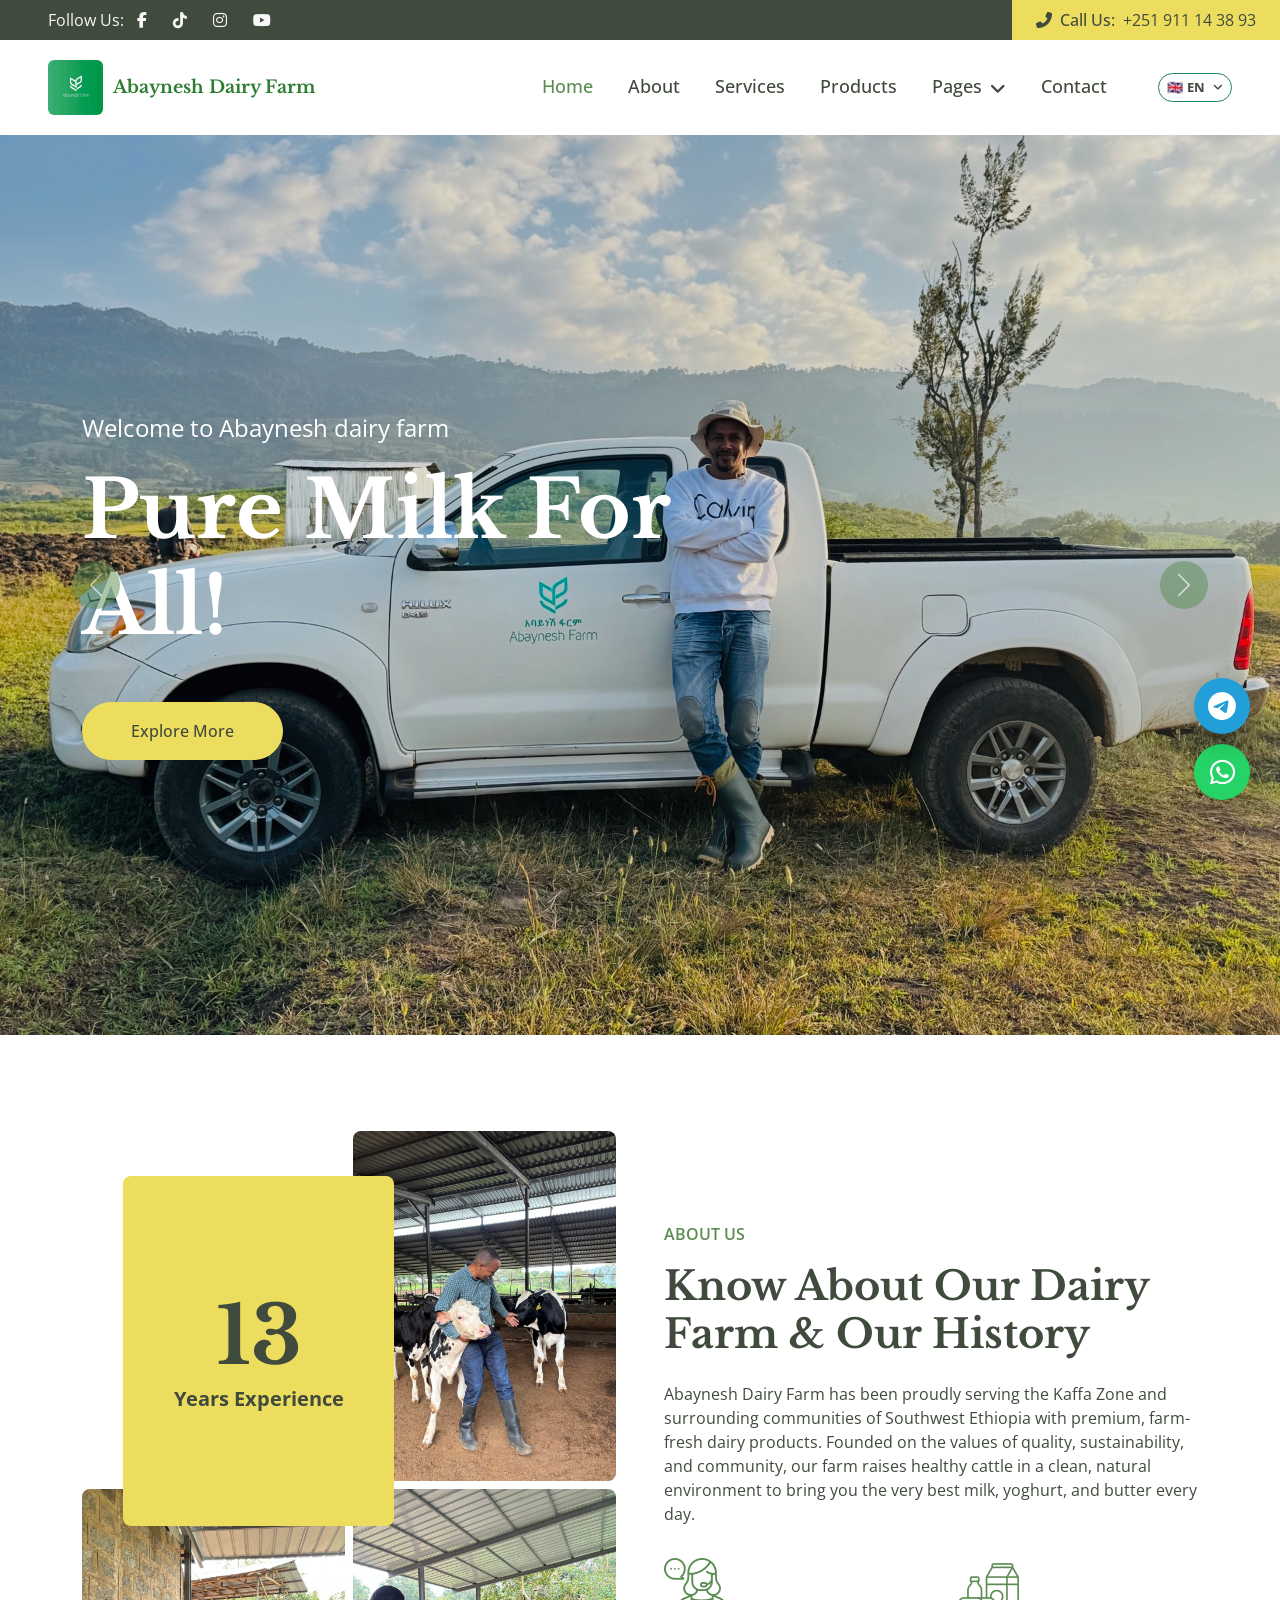
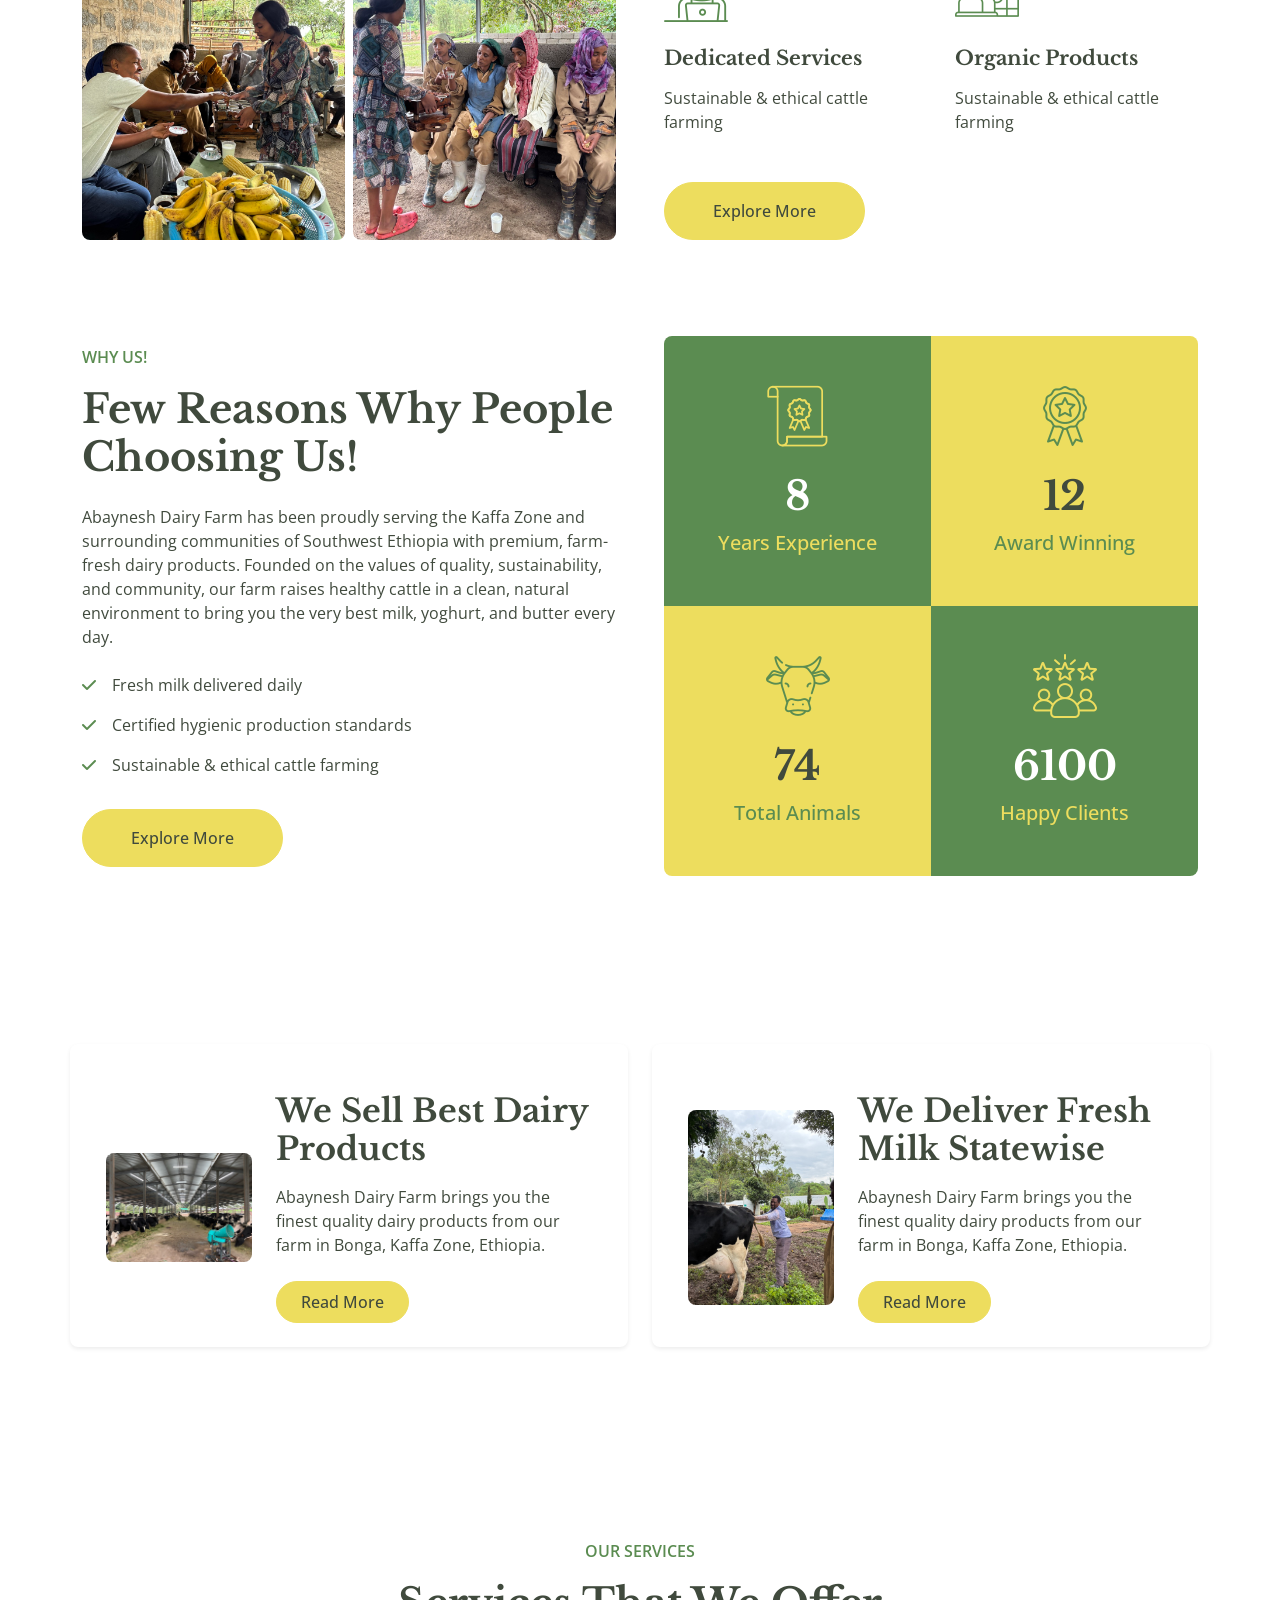
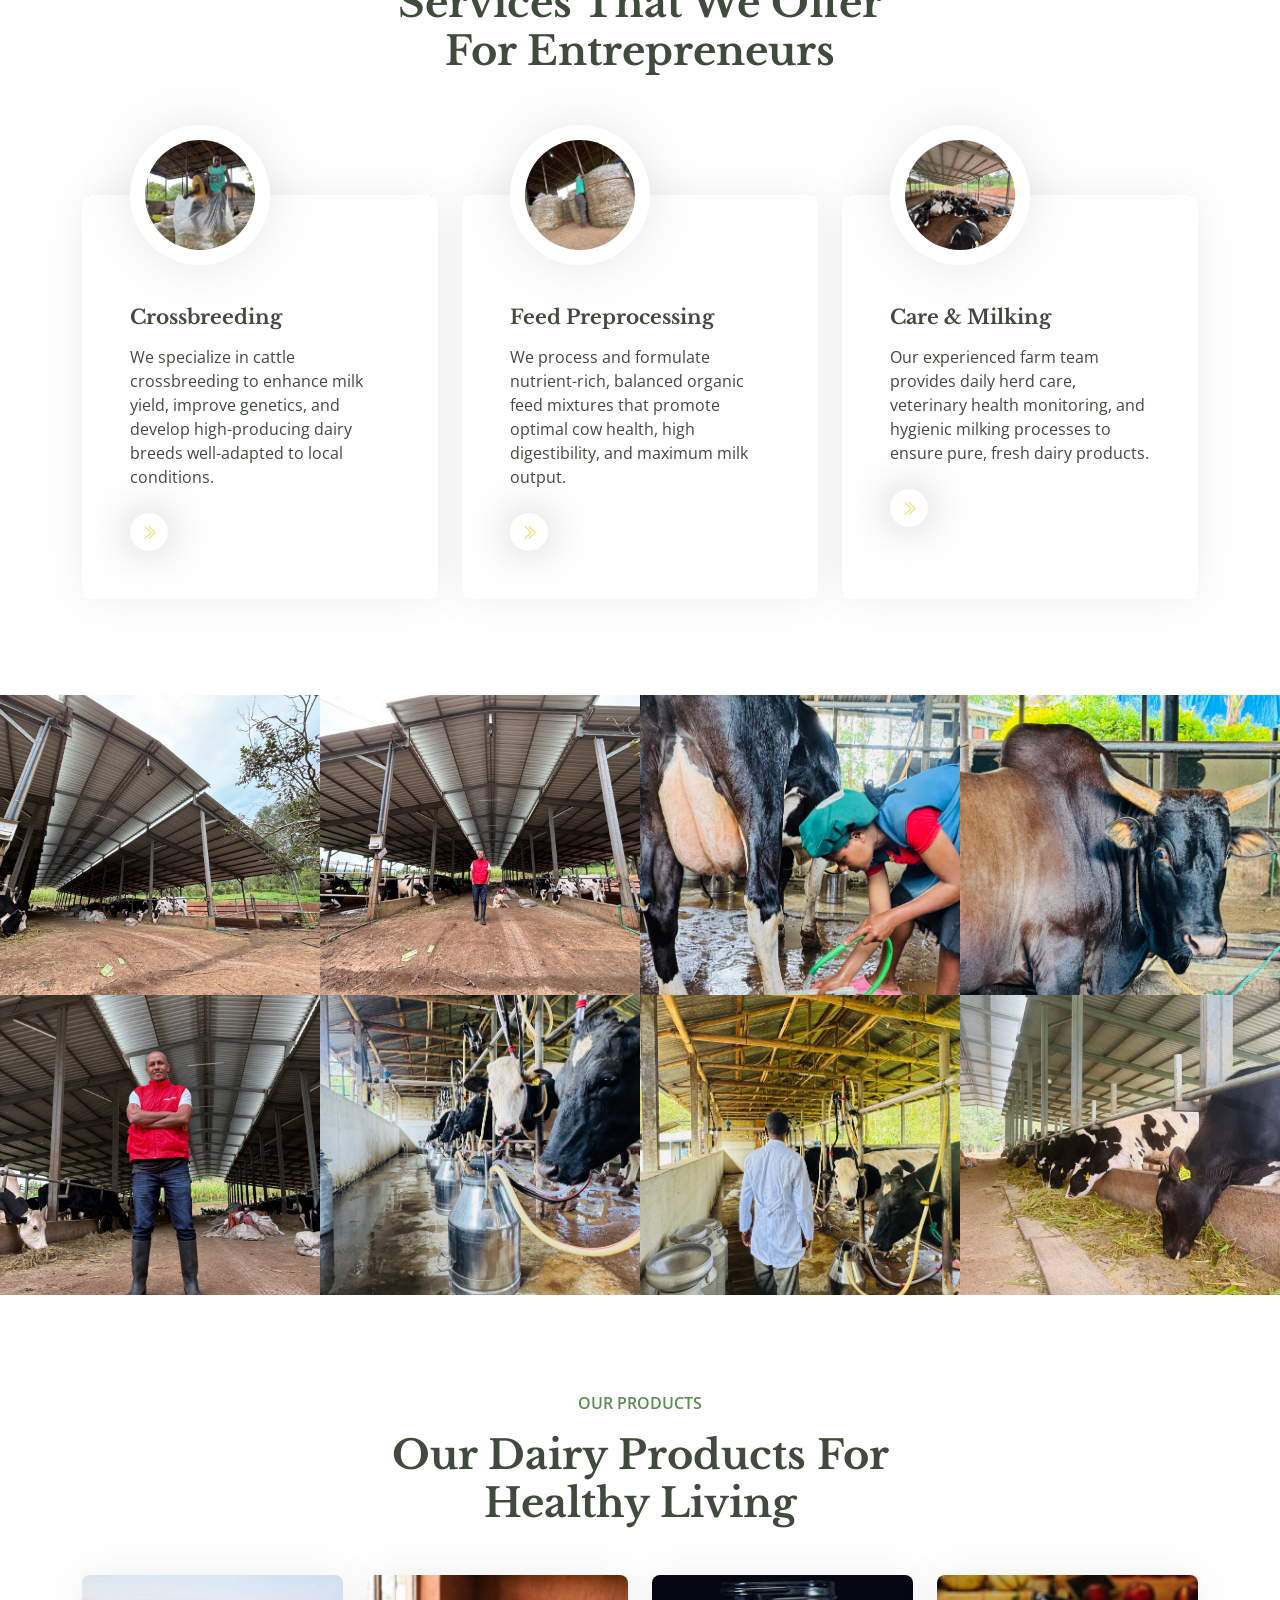
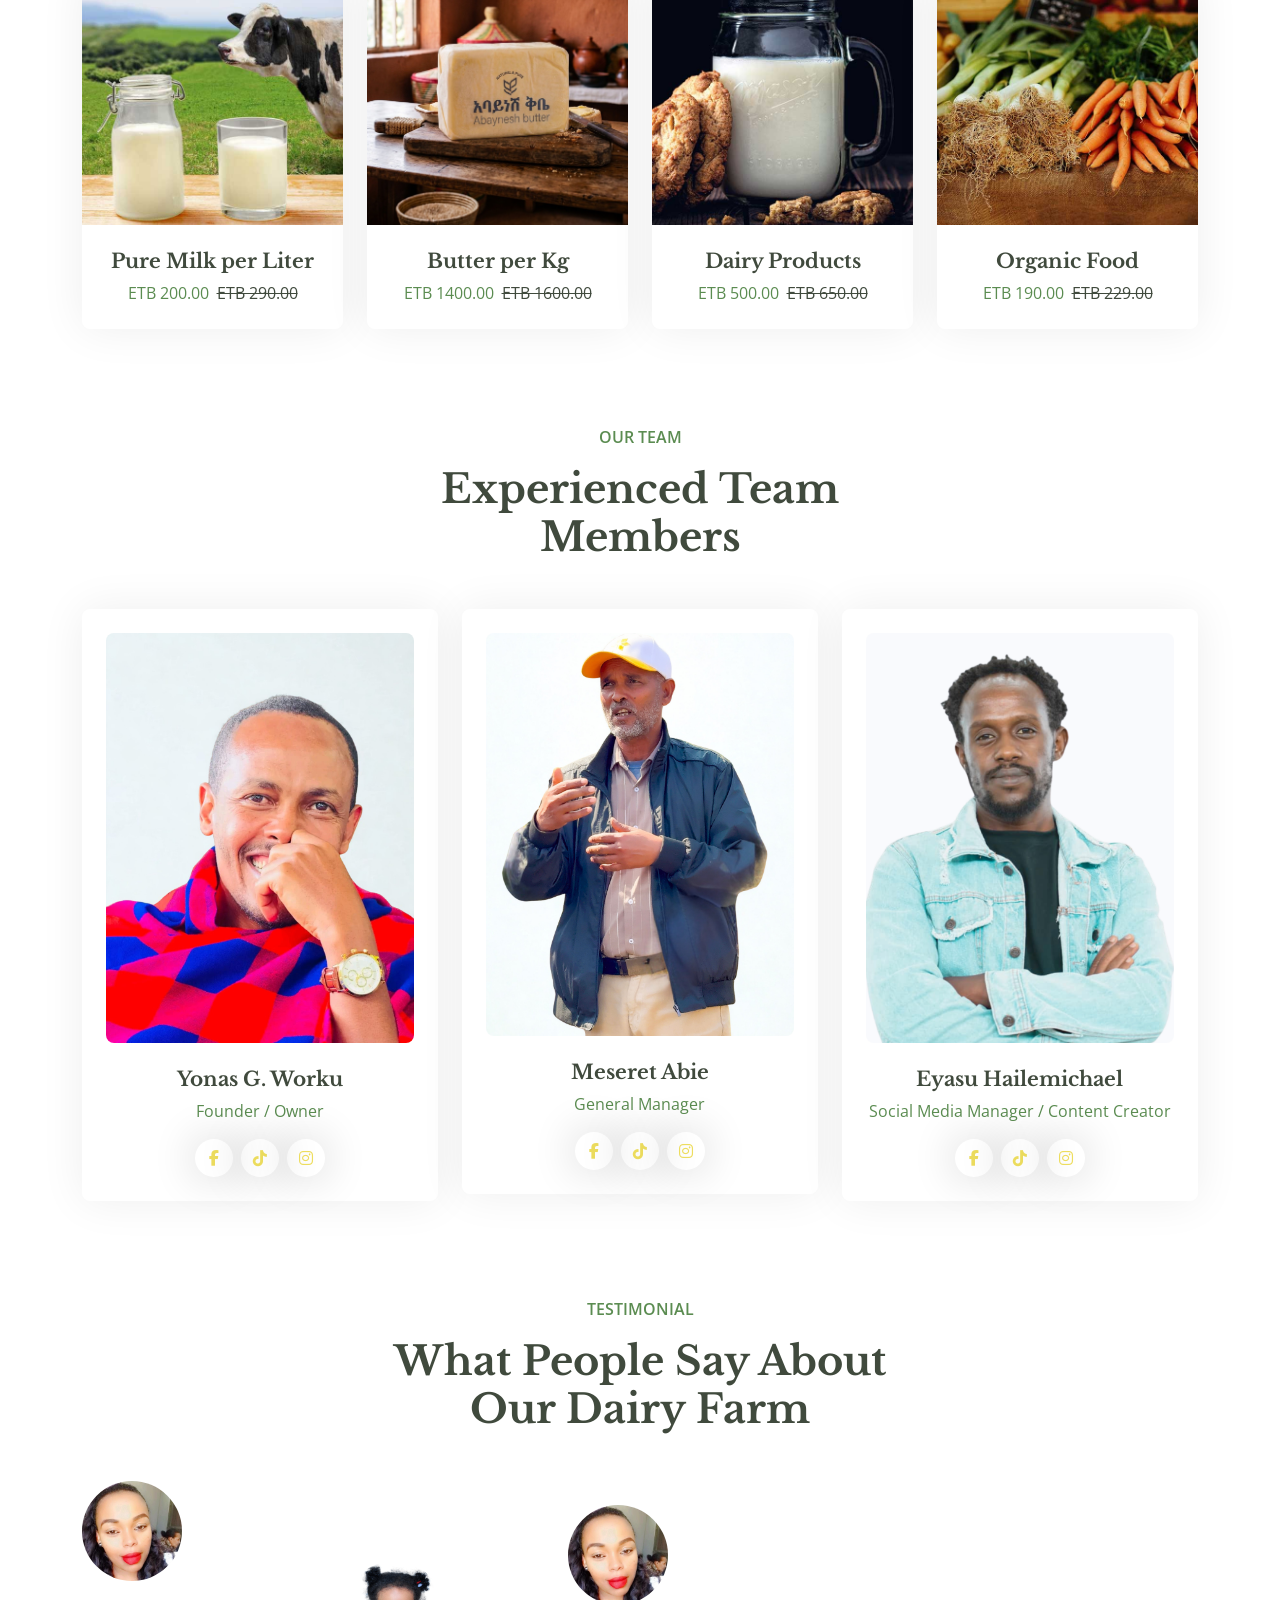
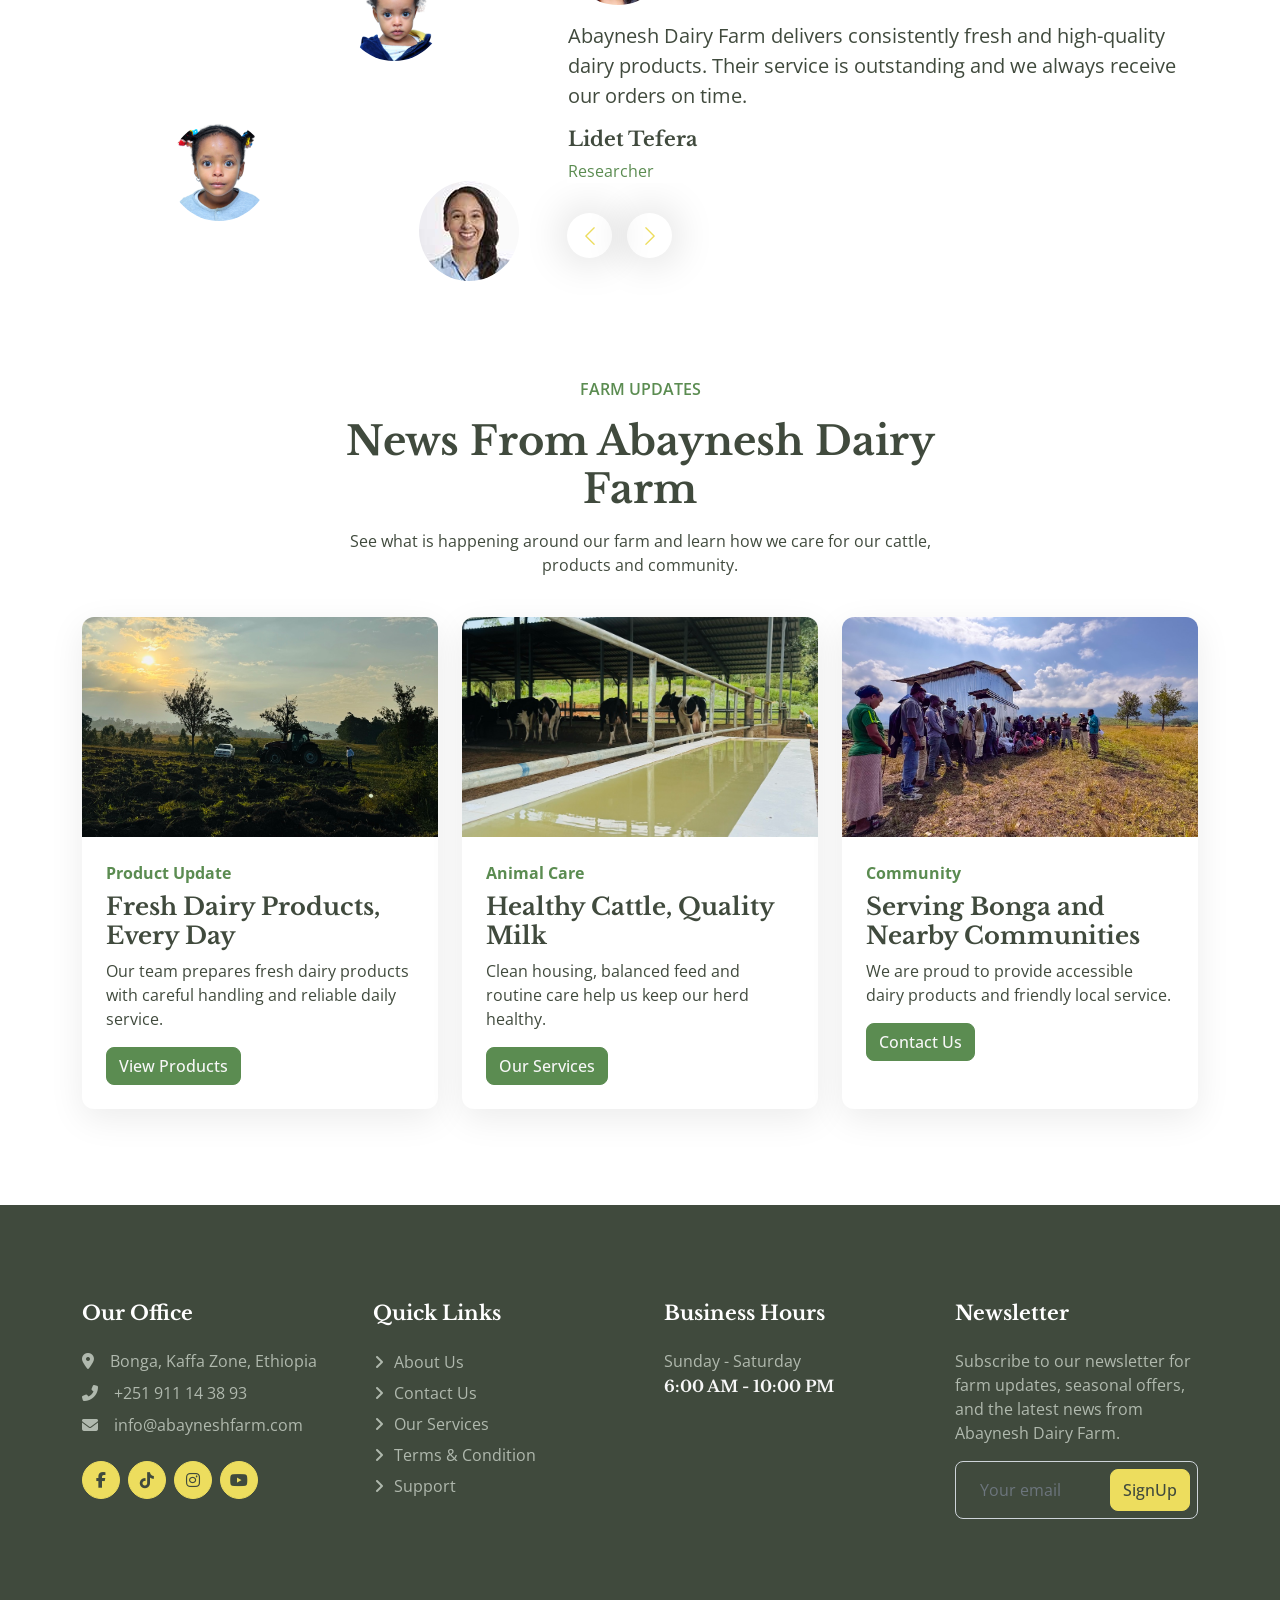
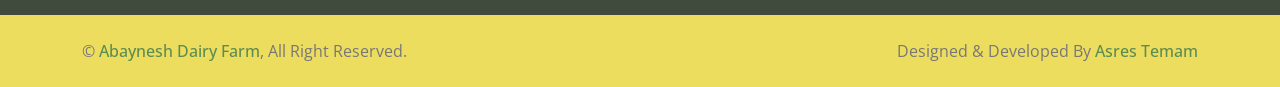
==== commit b3aeced3: "Change Banner section text color to dark black with clean card background" ====
--- a/index.html
+++ b/index.html
@@ -358,13 +358,13 @@
         <div class="container py-5">
             <div class="row g-5">
                 <div class="col-lg-6 wow fadeIn" data-wow-delay="0.3s">
-                    <div class="row g-4 align-items-center">
+                    <div class="row g-4 align-items-center bg-white p-4 rounded shadow-sm">
                         <div class="col-sm-4">
                             <img class="img-fluid rounded" src="img/farm/farm_07.jpg" alt="Quality Dairy" loading="lazy">
                         </div>
                         <div class="col-sm-8">
-                            <h2 class="text-white mb-3" data-i18n="banner_title1">We Sell Best Dairy Products</h2>
-                            <p class="text-white mb-4" data-i18n="banner_desc">Abaynesh Dairy Farm brings you the
+                            <h2 class="text-dark mb-3" data-i18n="banner_title1">We Sell Best Dairy Products</h2>
+                            <p class="text-dark mb-4" data-i18n="banner_desc">Abaynesh Dairy Farm brings you the
                                 finest quality dairy products from our farm in Bonga, Kaffa Zone, Ethiopia.</p>
                             <a class="btn btn-secondary rounded-pill py-2 px-4" href="" data-i18n="btn_read_more">Read
                                 More</a>
@@ -372,14 +372,14 @@
                     </div>
                 </div>
                 <div class="col-lg-6 wow fadeIn" data-wow-delay="0.5s">
-                    <div class="row g-4 align-items-center">
+                    <div class="row g-4 align-items-center bg-white p-4 rounded shadow-sm">
                         <div class="col-sm-4">
                             <img class="img-fluid rounded" src="img/farm/farm_08.jpg" alt="Fresh Milk" loading="lazy">
                         </div>
                         <div class="col-sm-8">
-                            <h2 class="text-white mb-3" data-i18n="banner_title2">We Deliver Fresh Milk Statewise
+                            <h2 class="text-dark mb-3" data-i18n="banner_title2">We Deliver Fresh Milk Statewise
                             </h2>
-                            <p class="text-white mb-4" data-i18n="banner_desc">Abaynesh Dairy Farm brings you the
+                            <p class="text-dark mb-4" data-i18n="banner_desc">Abaynesh Dairy Farm brings you the
                                 finest quality dairy products from our farm in Bonga, Kaffa Zone, Ethiopia.</p>
                             <a class="btn btn-secondary rounded-pill py-2 px-4" href="" data-i18n="btn_read_more">Read
                                 More</a>
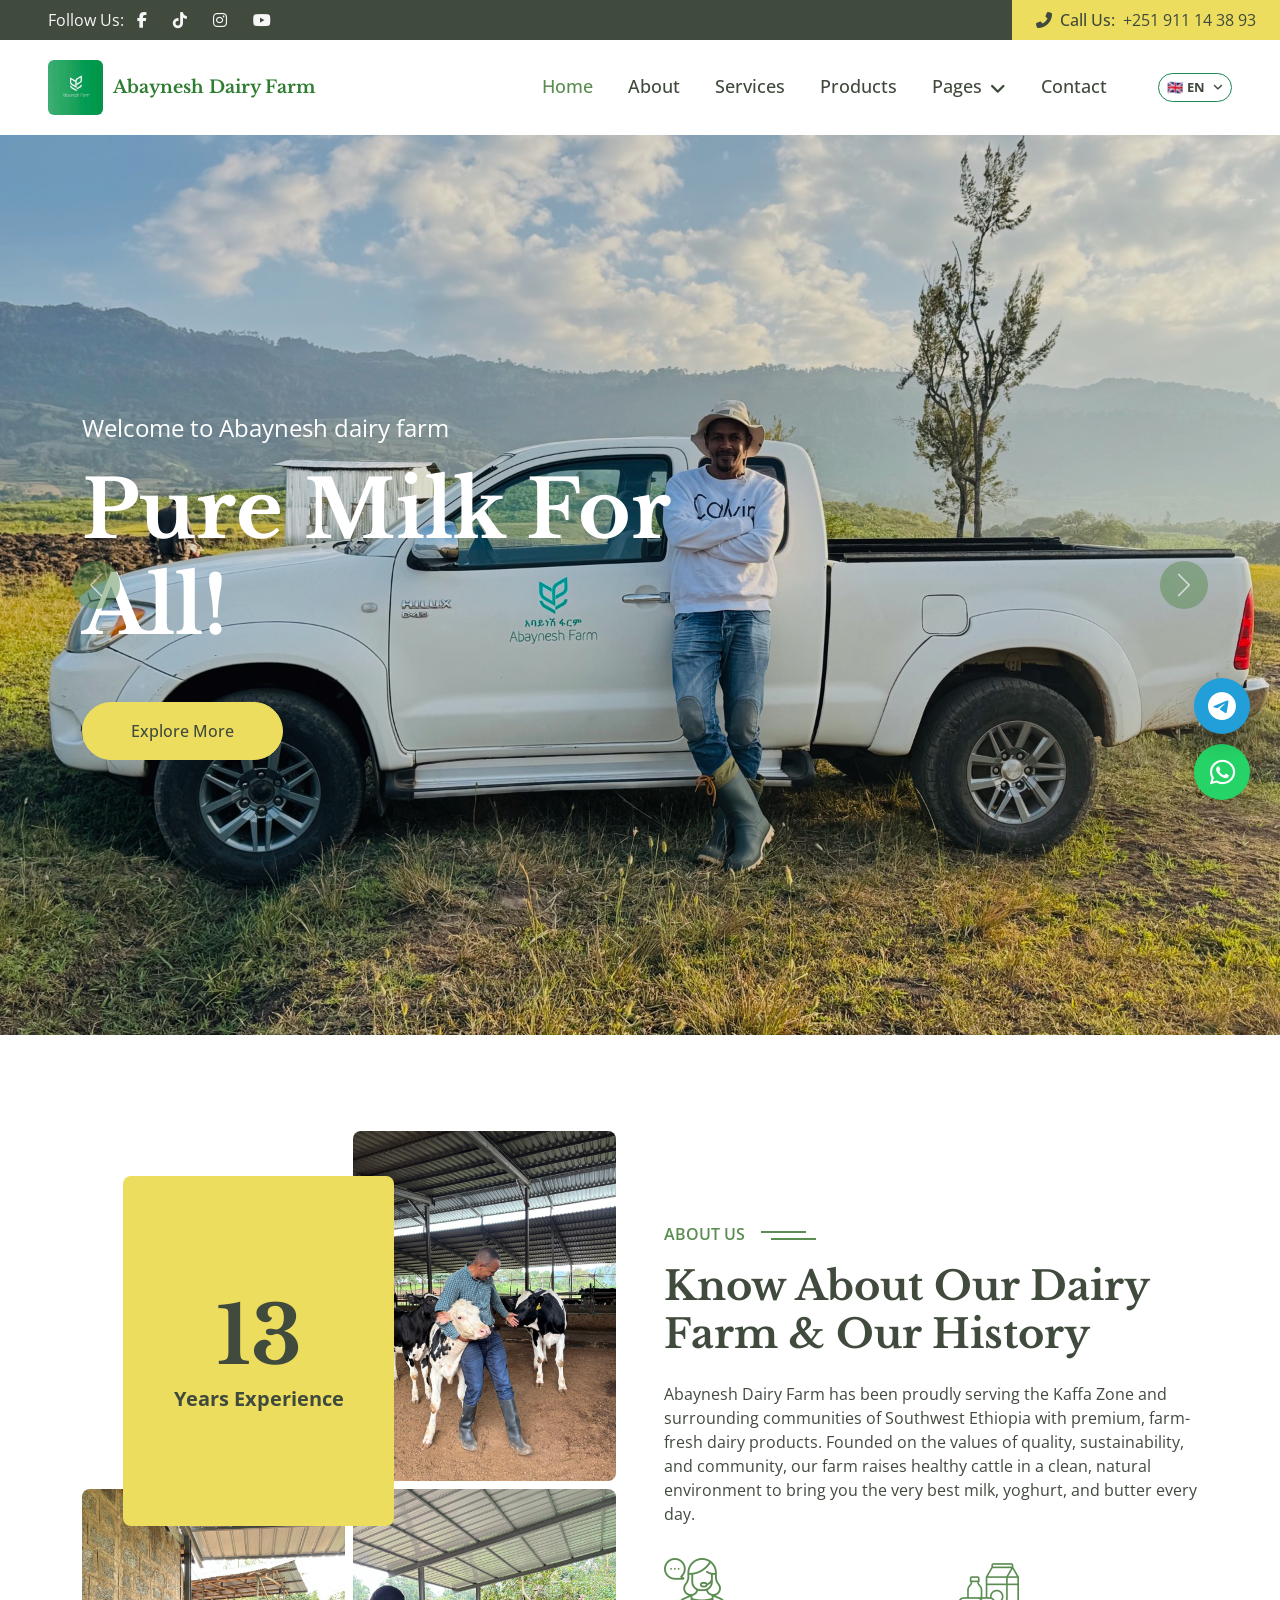
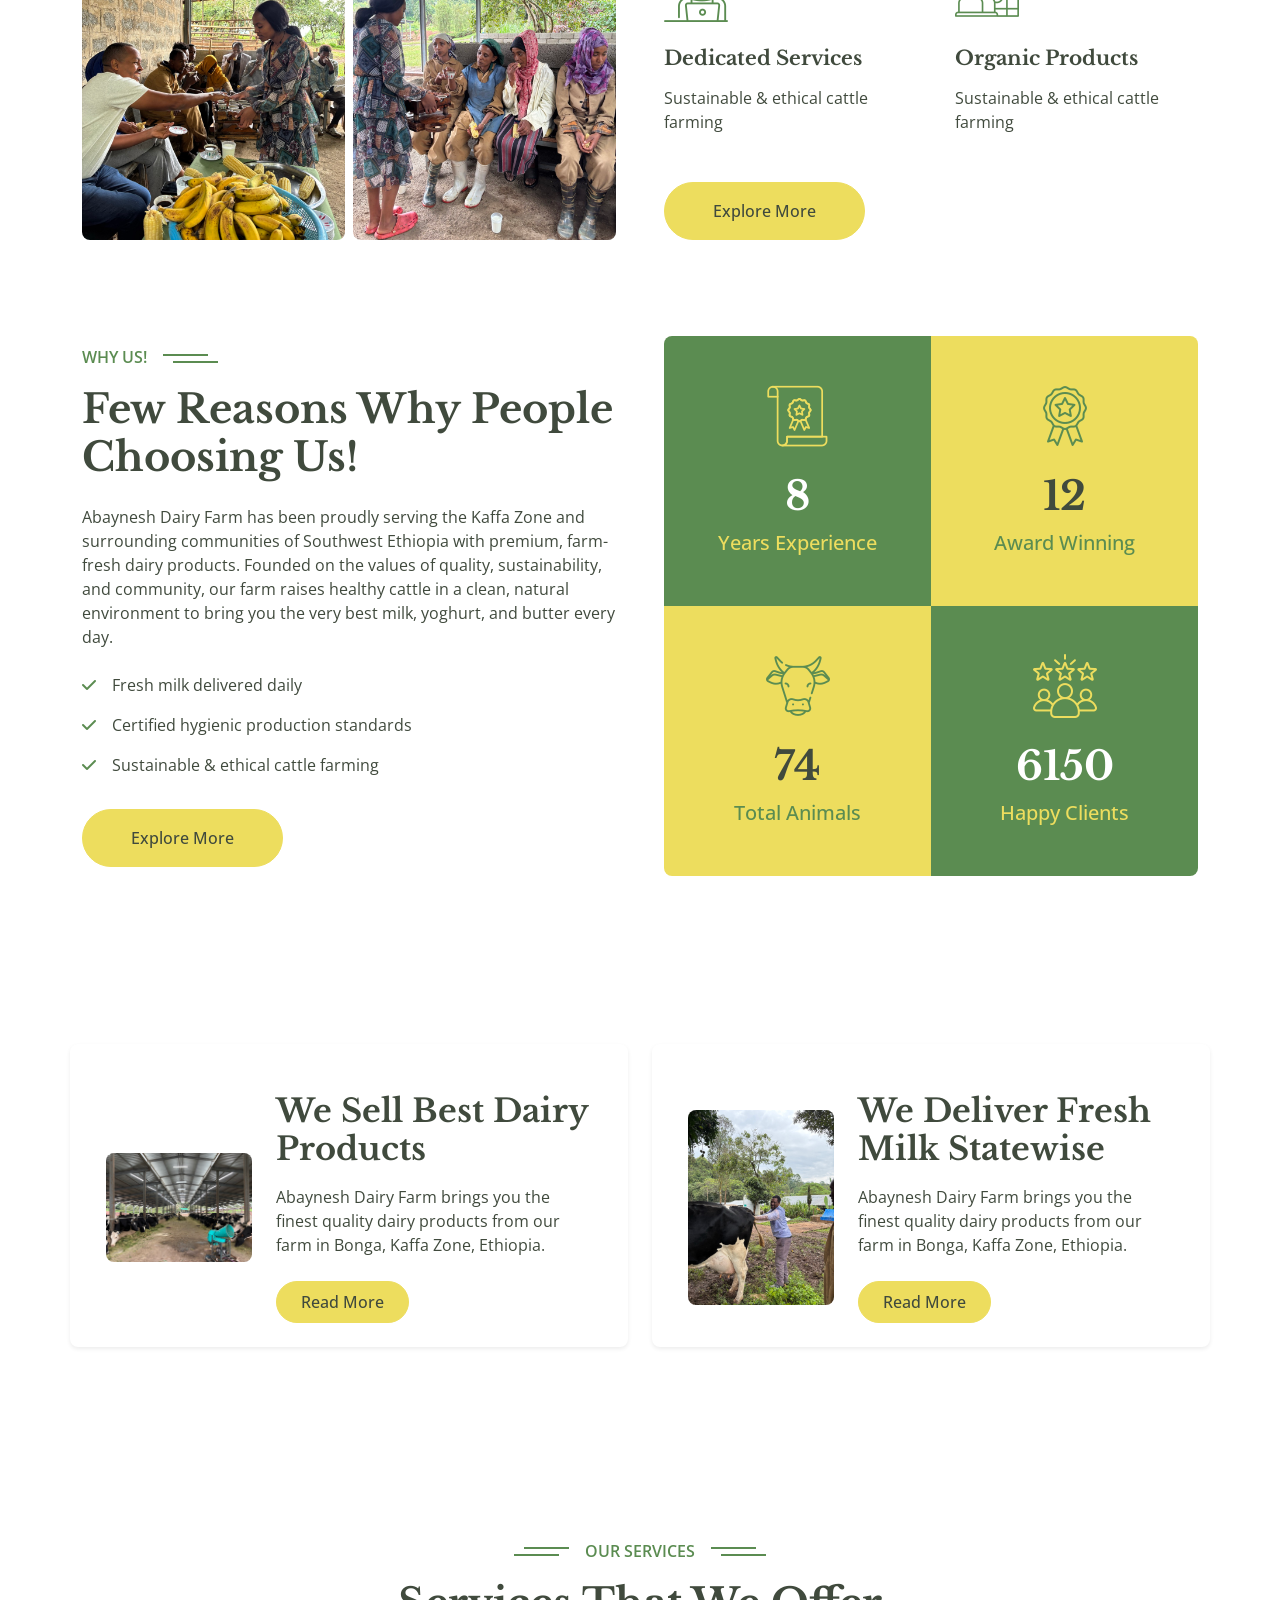
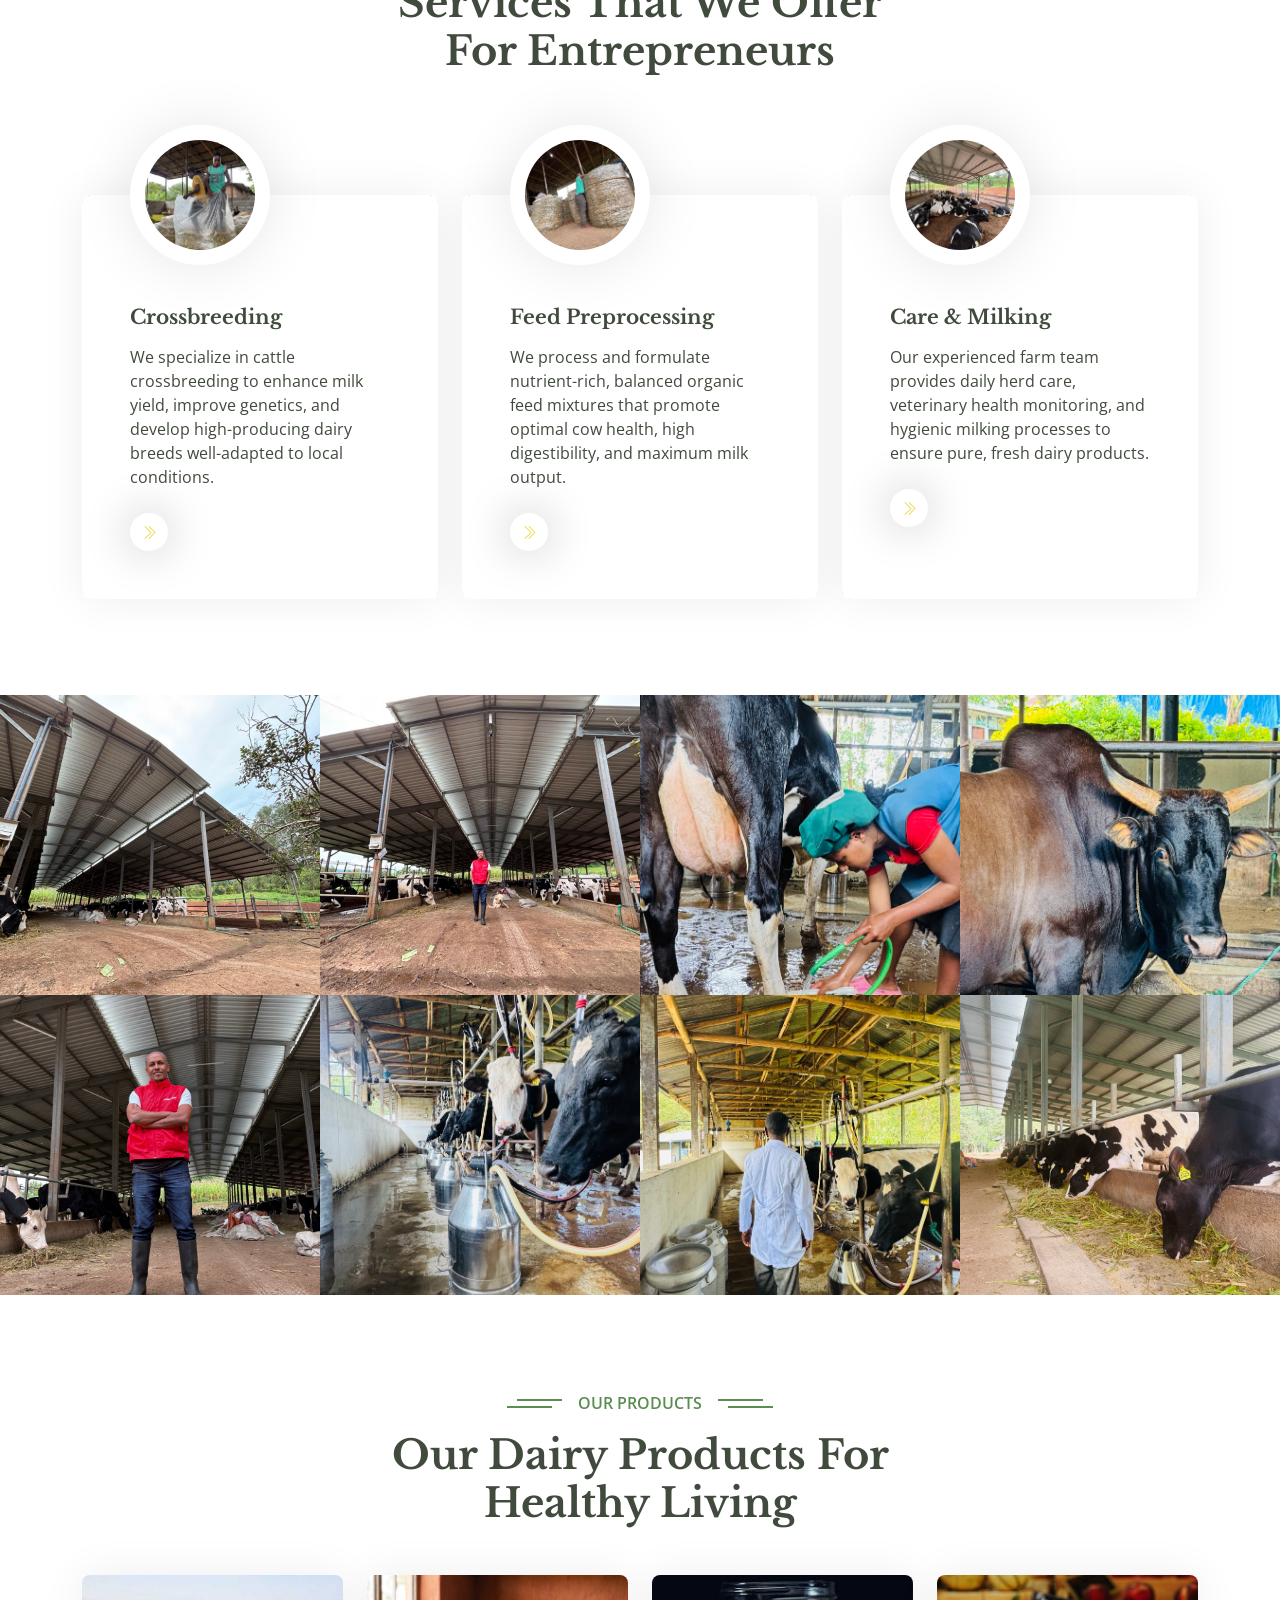
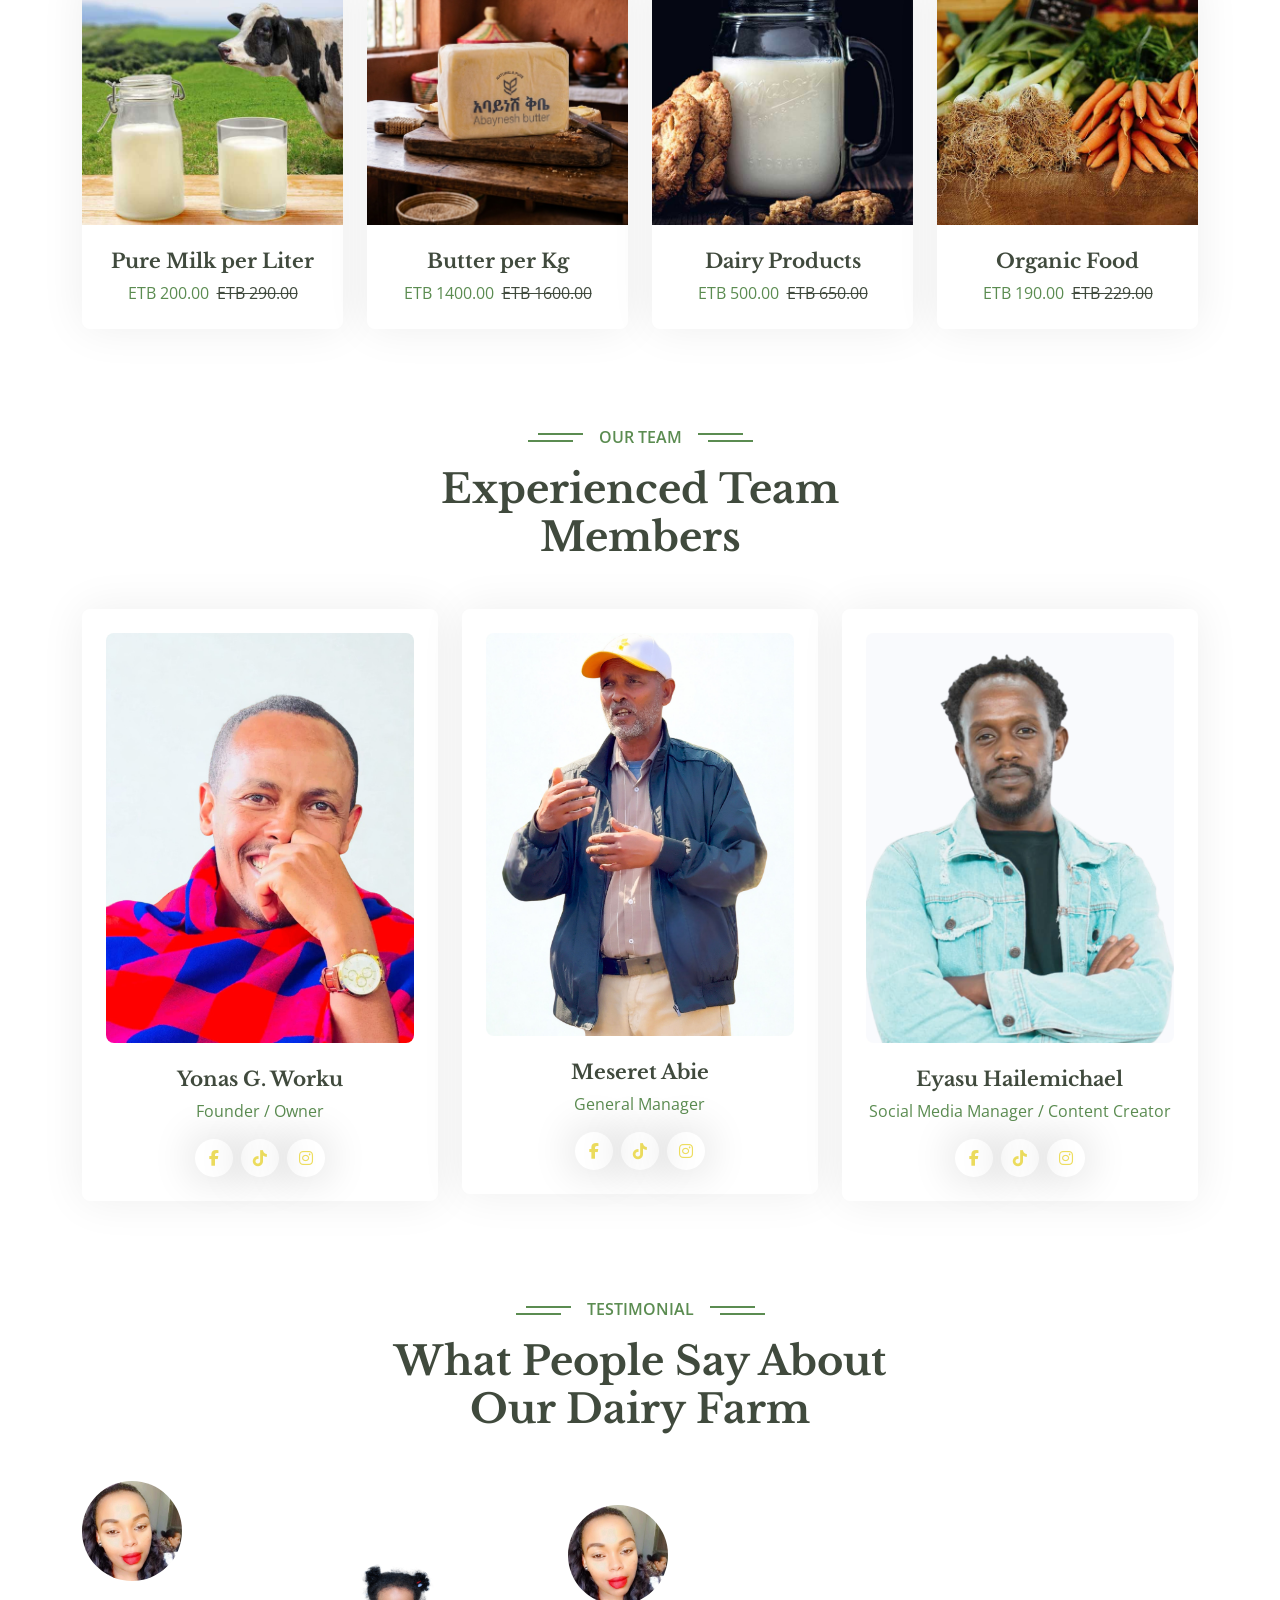
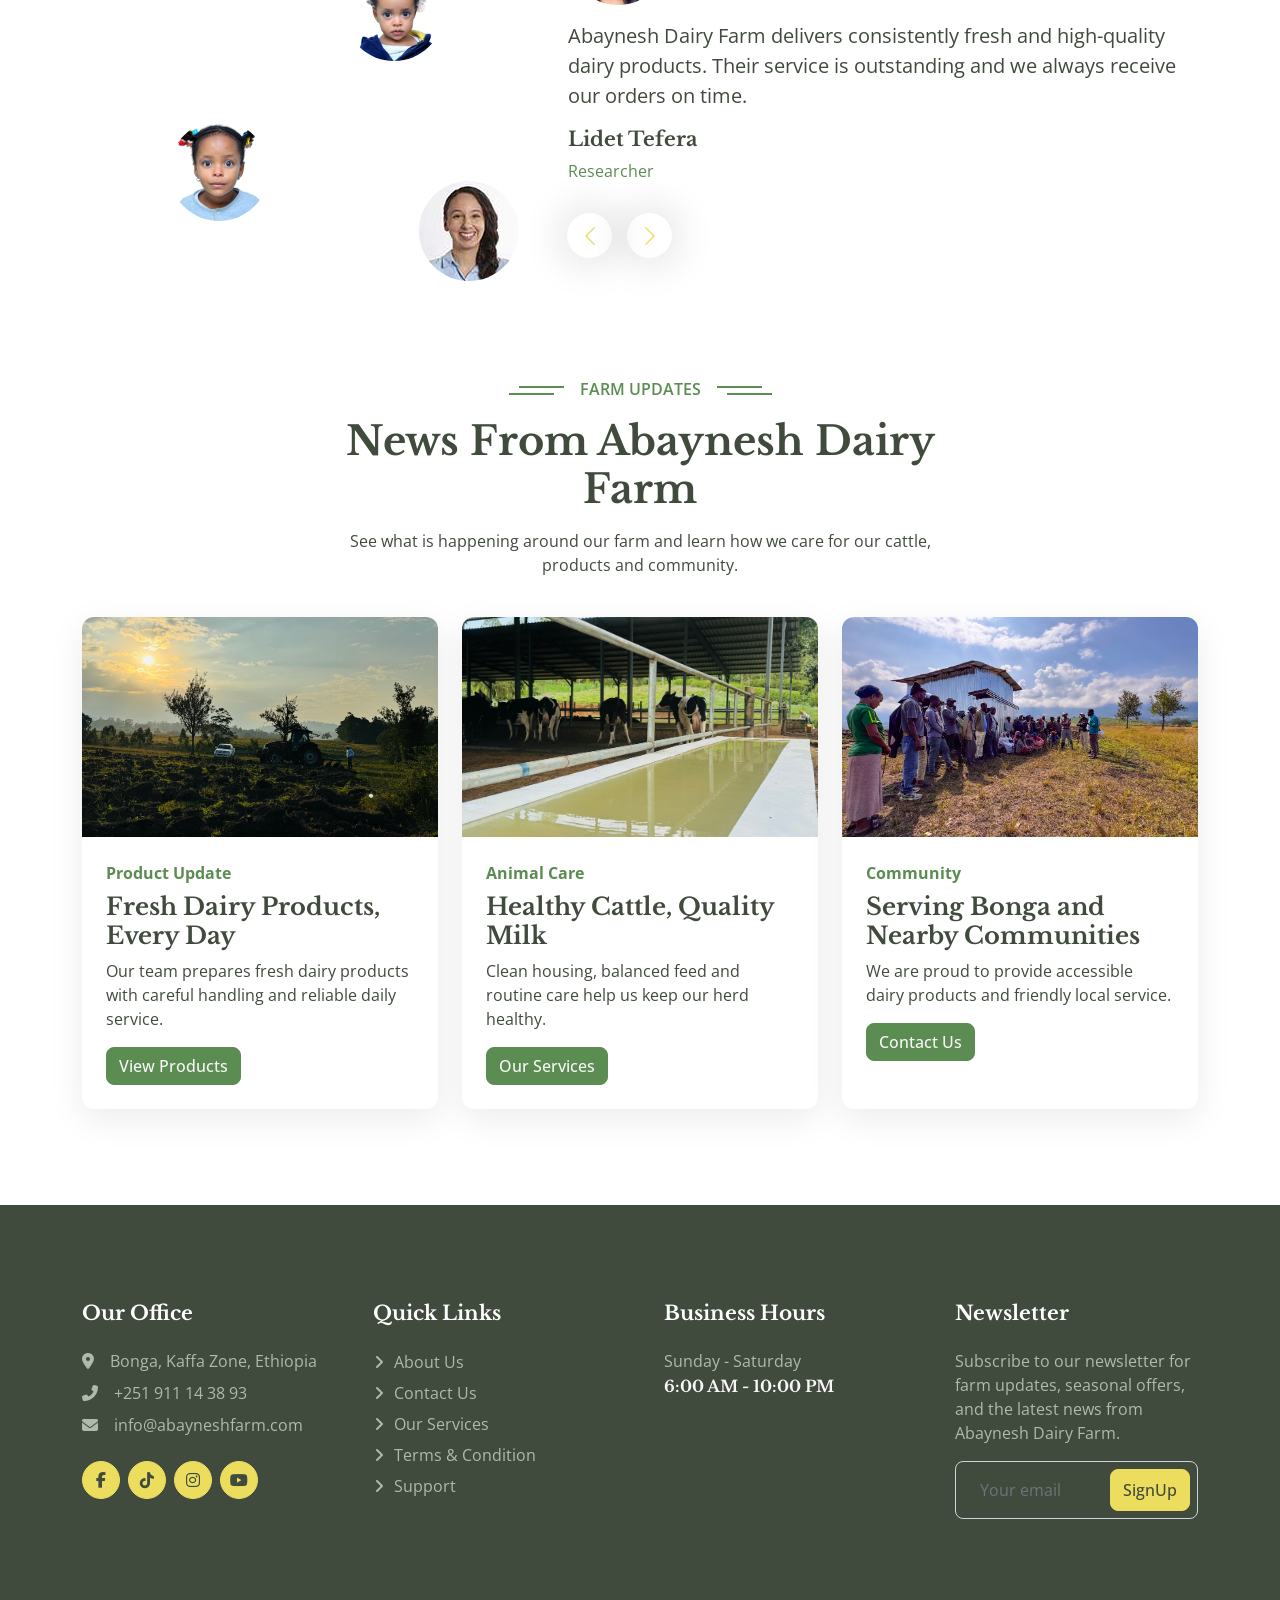
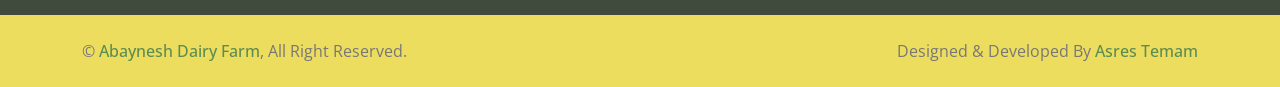
==== commit fada7d1c: "Bump CSS version tag to v=20260815-1 to invalidate browser cache for new section-title styles" ====
--- a/index.html
+++ b/index.html
@@ -46,7 +46,7 @@
     <link href="css/bootstrap.min.css" rel="stylesheet">
 
     <!-- Template Stylesheet -->
-    <link href="css/style.css?v=20260814-4" rel="stylesheet">
+    <link href="css/style.css?v=20260815-1" rel="stylesheet">
     <link href="css/light-theme.css?v=1" rel="stylesheet">
 </head>
 
--- a/css/style.css
+++ b/css/style.css
@@ -218,38 +218,43 @@
     display: inline-block;
     text-transform: uppercase;
     font-weight: 600;
+    margin-left: 60px;
+    margin-right: 60px;
 }
 
 .section-title::before {
     position: absolute;
     content: "";
-    width: calc(100% + 80px);
+    width: 45px;
     height: 2px;
-    top: 5px;
-    left: -40px;
+    top: 65%;
+    left: -55px;
     background: var(--primary);
-    z-index: -1;
+    box-shadow: 10px -7px 0 0 var(--primary);
 }
 
 .section-title::after {
     position: absolute;
     content: "";
-    width: calc(100% + 120px);
+    width: 45px;
     height: 2px;
-    bottom: 6px;
-    left: -60px;
+    top: 65%;
+    right: -55px;
     background: var(--primary);
-    z-index: -1;
+    box-shadow: -10px -7px 0 0 var(--primary);
+}
+
+.section-title.text-start {
+    margin-left: 0;
+    margin-right: 60px;
 }
 
 .section-title.text-start::before {
-    width: calc(100% + 40px);
-    left: 0;
+    display: none;
 }
 
 .section-title.text-start::after {
-    width: calc(100% + 60px);
-    left: 0;
+    right: -55px;
 }
 
 
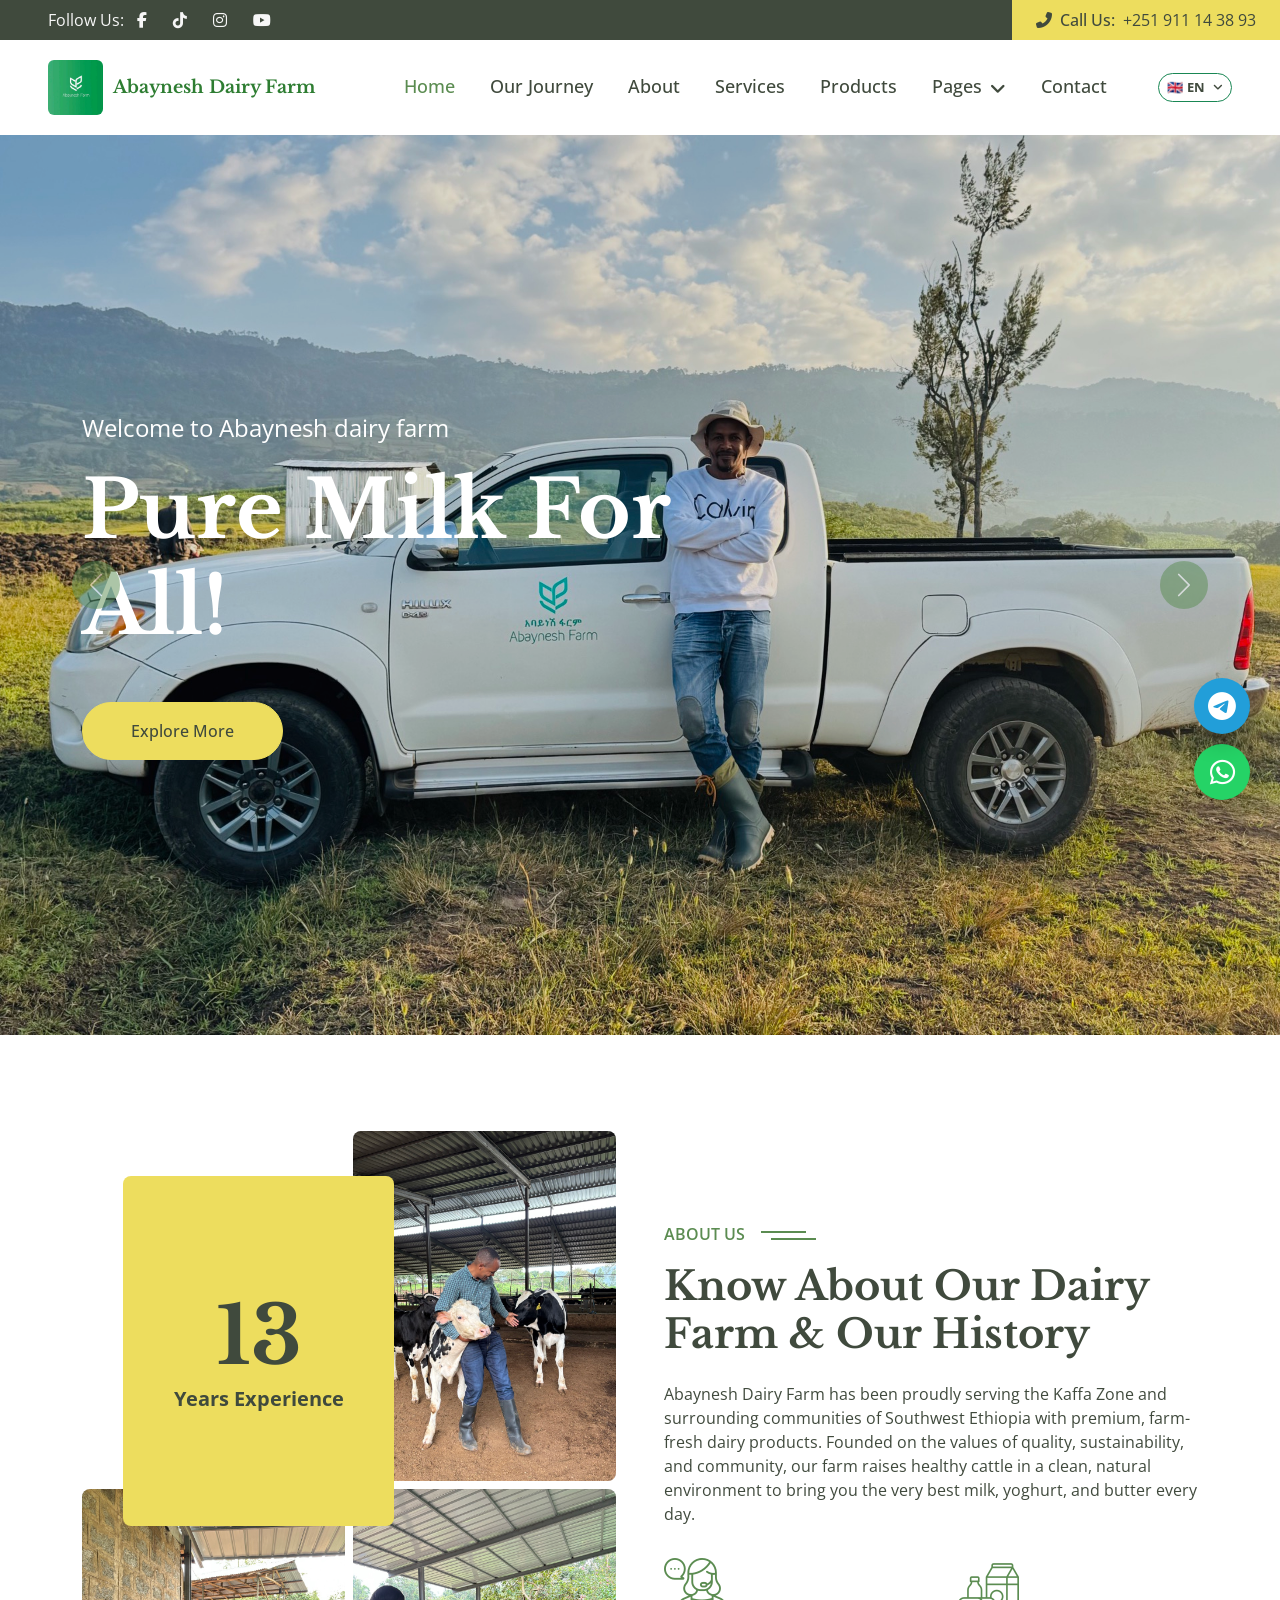
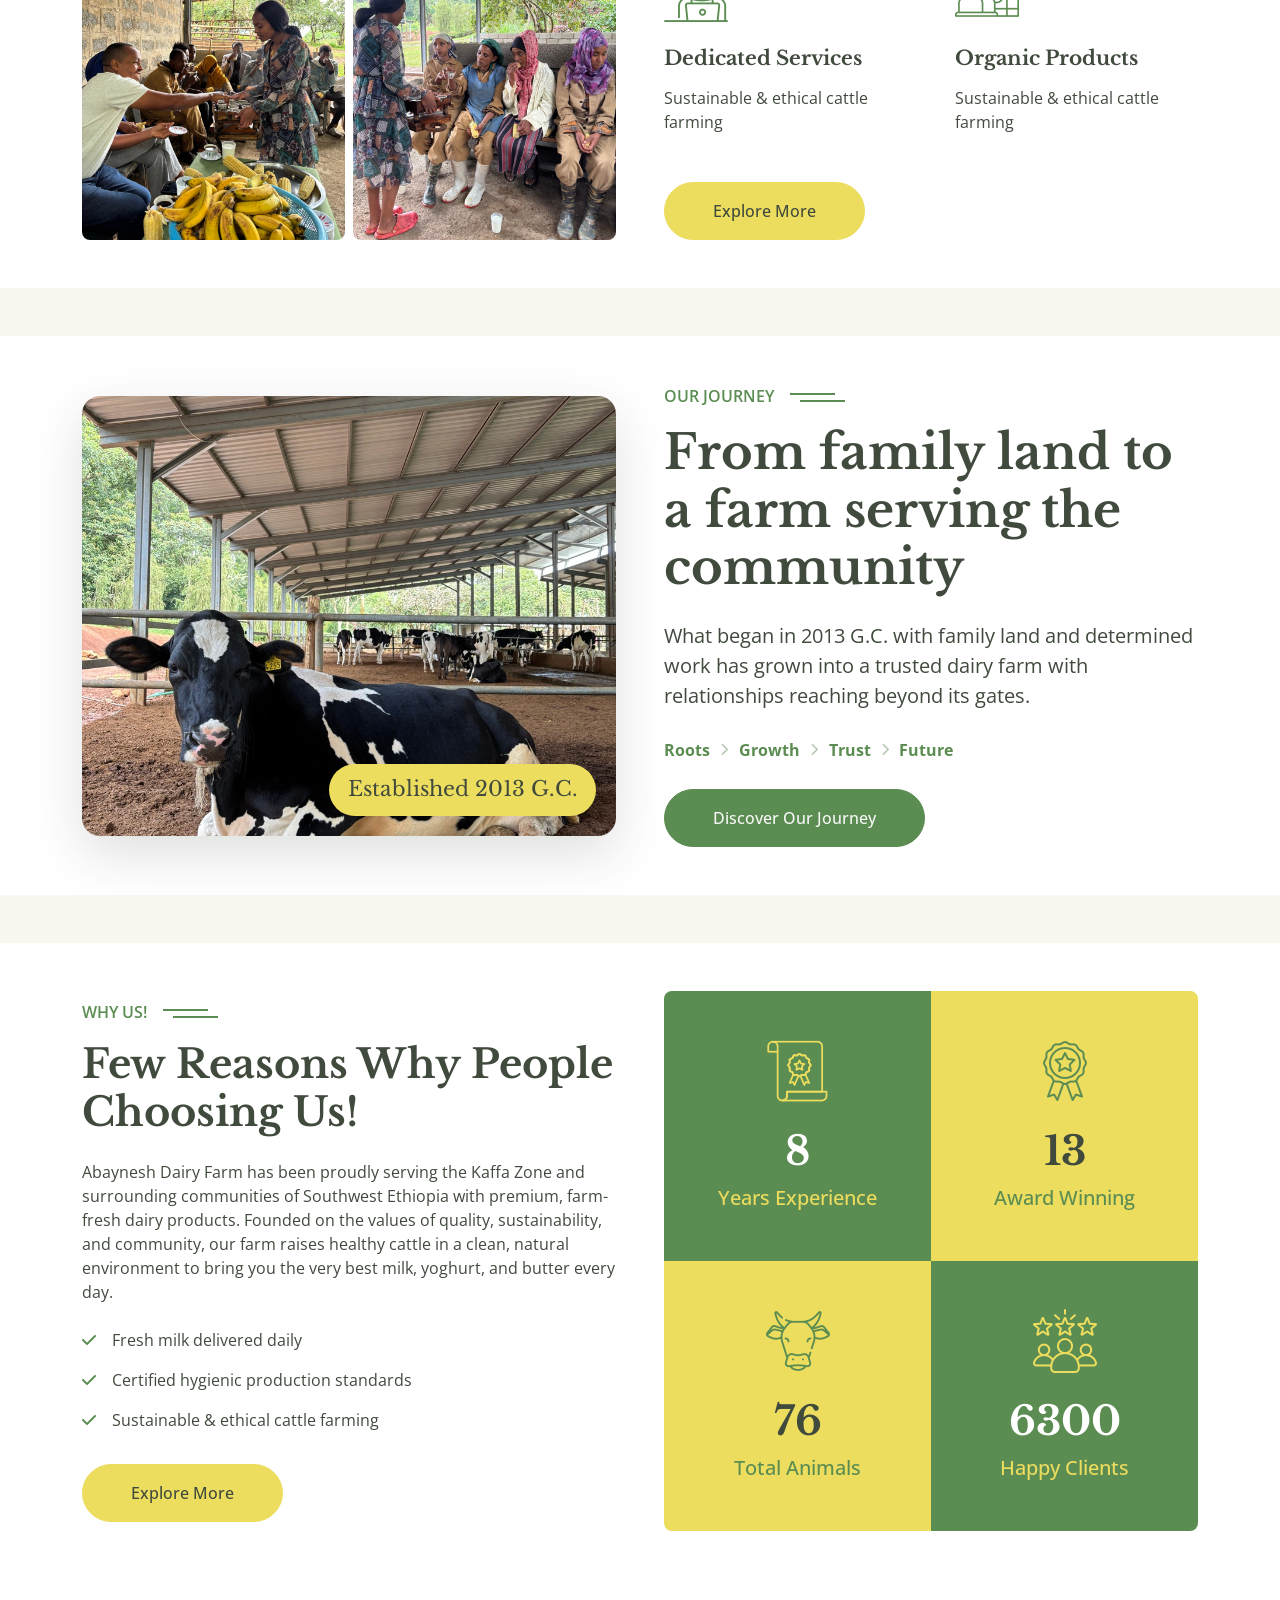
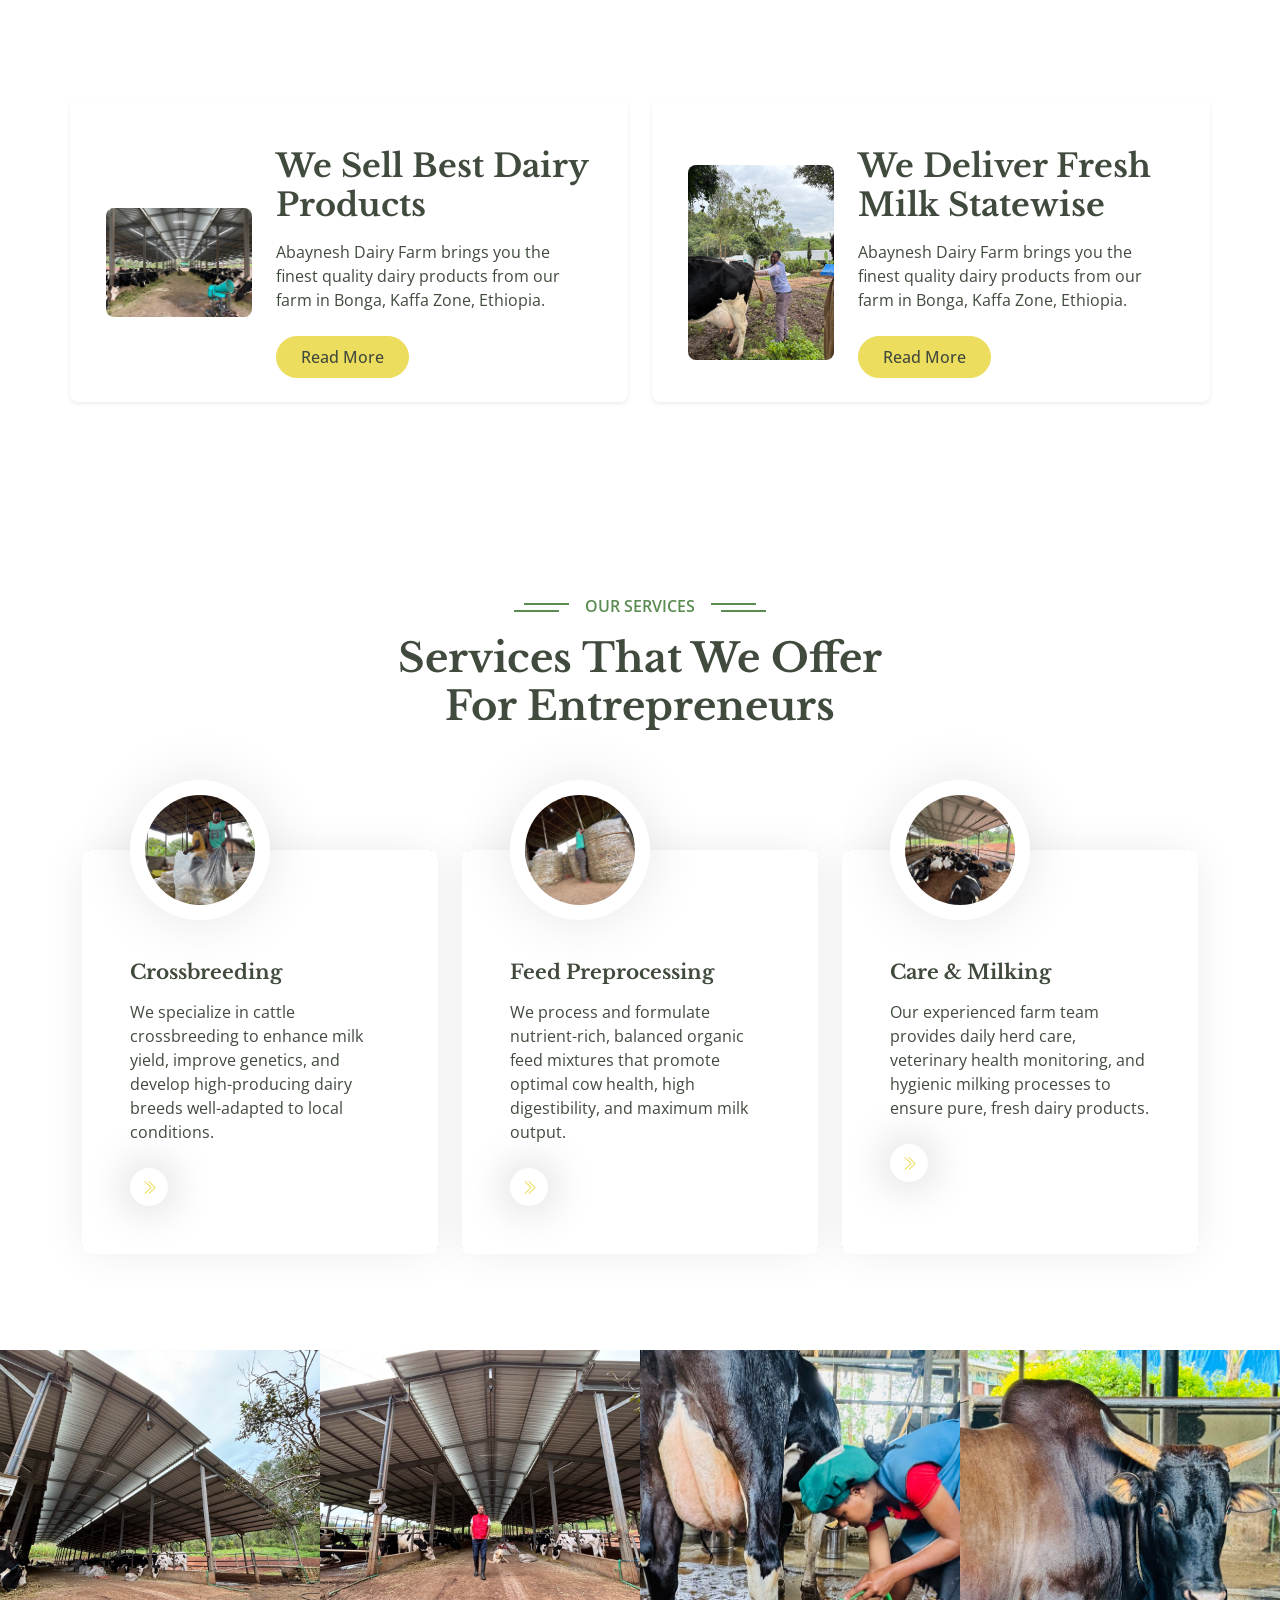
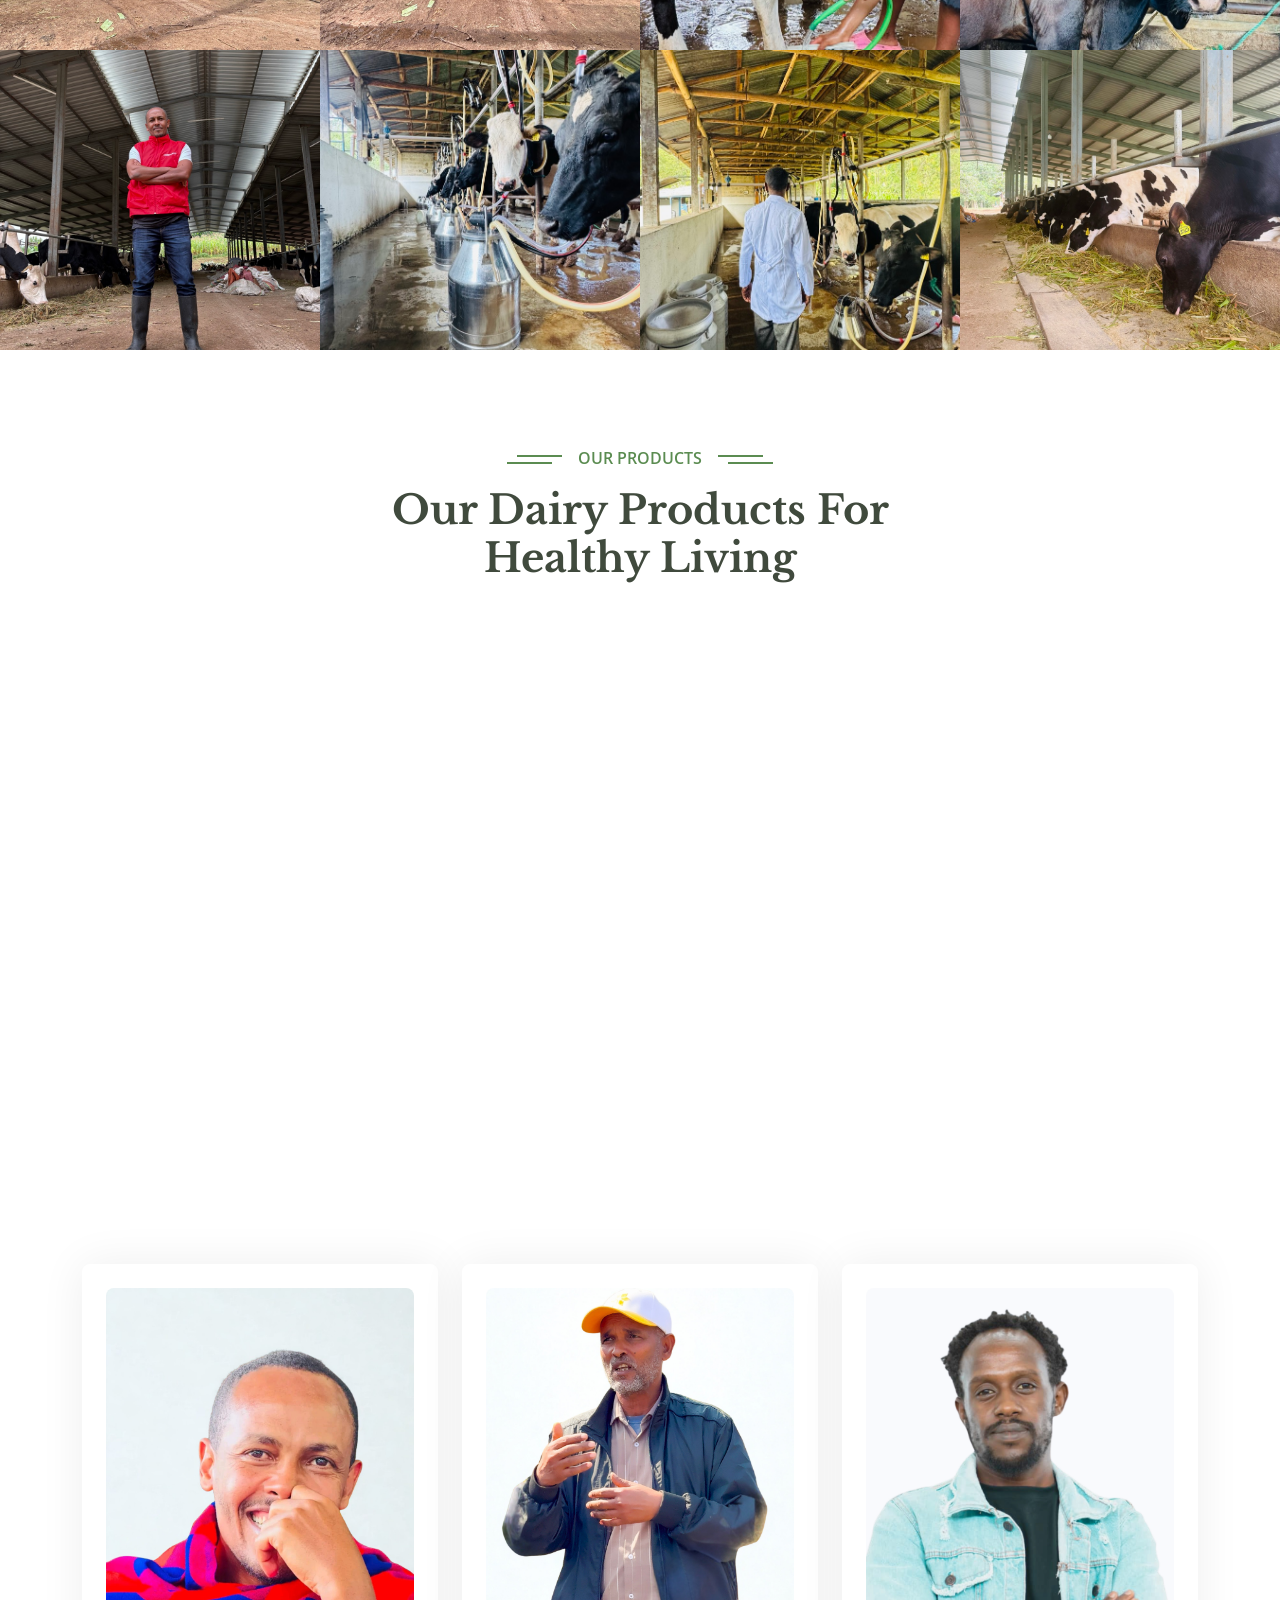
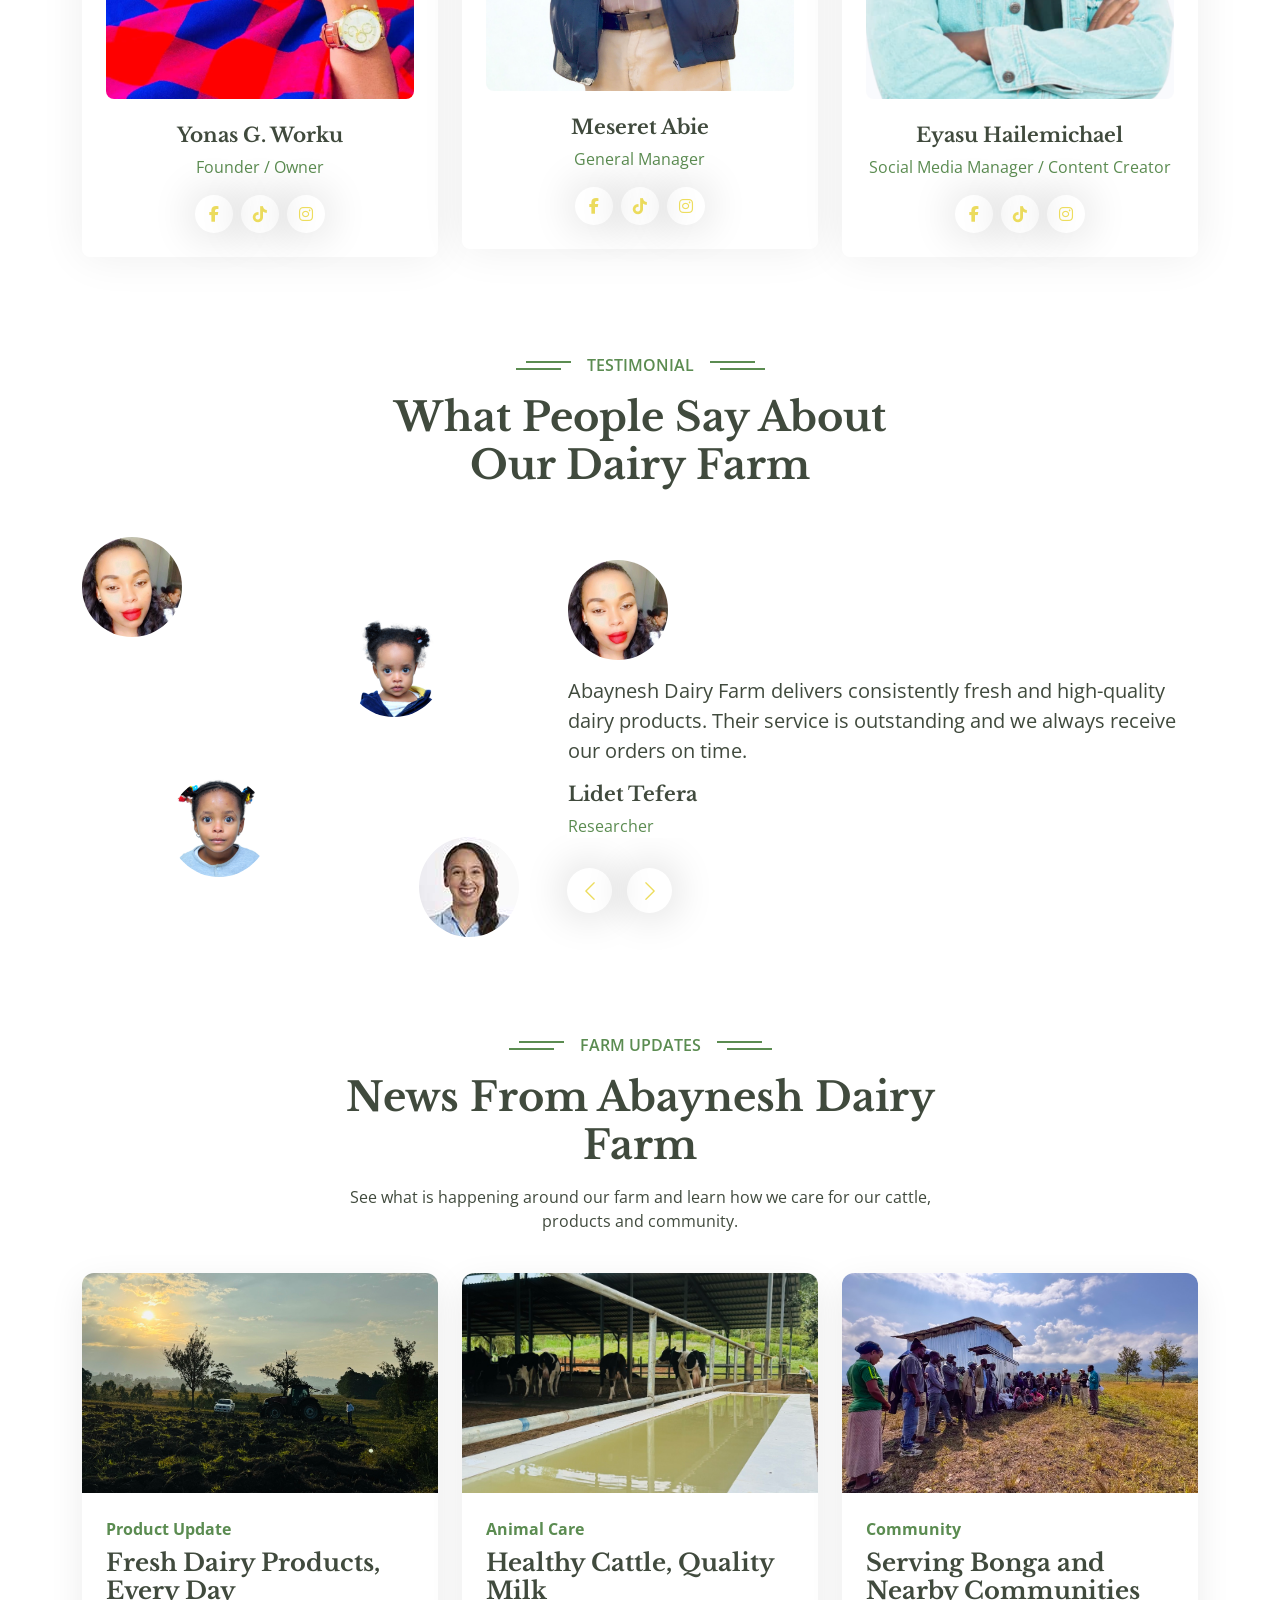
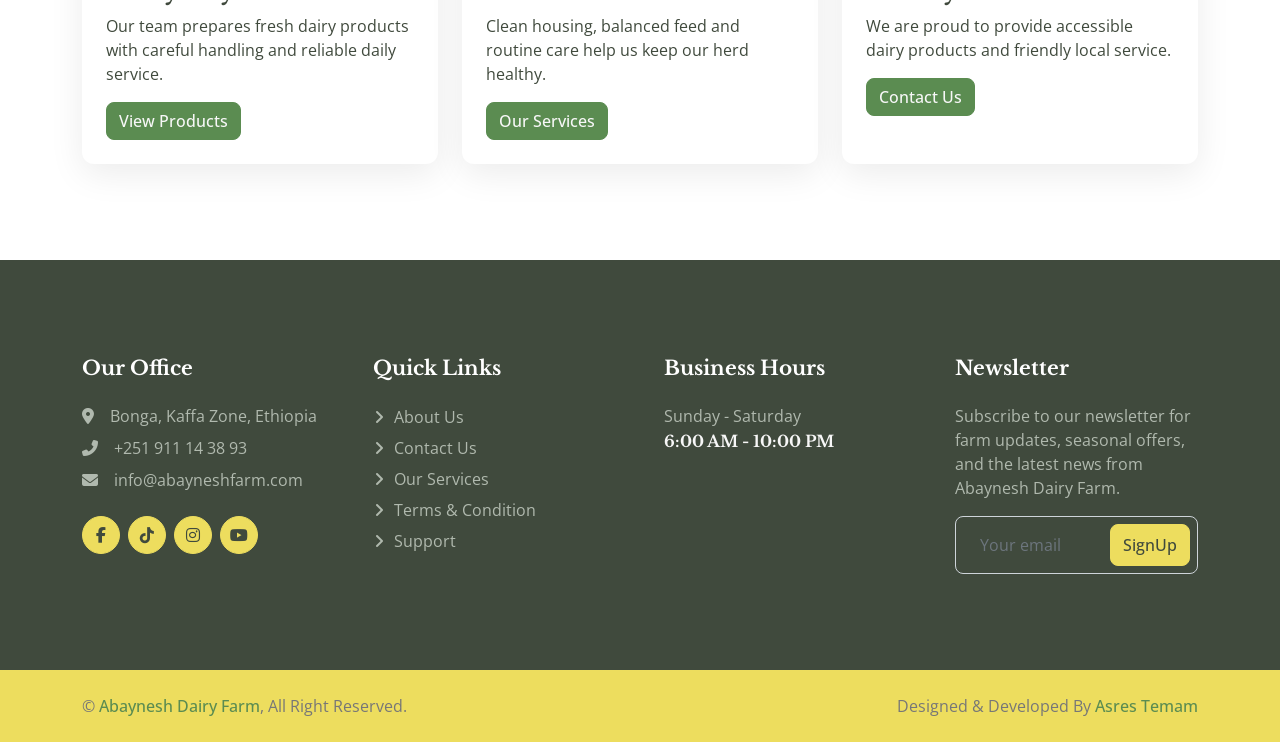
==== commit 27865737: "Add Our Journey page and update navigation links across all pages" ====
--- a/index.html
+++ b/index.html
@@ -46,7 +46,7 @@
     <link href="css/bootstrap.min.css" rel="stylesheet">
 
     <!-- Template Stylesheet -->
-    <link href="css/style.css?v=20260815-1" rel="stylesheet">
+    <link href="css/style.css?v=20260816-1" rel="stylesheet">
     <link href="css/light-theme.css?v=1" rel="stylesheet">
 </head>
 
@@ -102,6 +102,7 @@
         <div class="collapse navbar-collapse" id="navbarCollapse">
             <div class="navbar-nav ms-auto p-4 p-lg-0">
                 <a href="index.html" class="nav-item nav-link active" data-i18n="nav_home">Home</a>
+                <a href="journey.html" class="nav-item nav-link" data-i18n="nav_journey">Our Journey</a>
                 <a href="about.html" class="nav-item nav-link" data-i18n="nav_about">About</a>
                 <a href="service.html" class="nav-item nav-link" data-i18n="nav_services">Services</a>
                 <a href="product.html" class="nav-item nav-link" data-i18n="nav_products">Products</a>
@@ -282,6 +283,35 @@
         </div>
     </div>
     <!-- About End -->
+
+    <!-- Journey Preview Start -->
+    <section class="journey-preview py-5">
+        <div class="container-xxl py-5">
+            <div class="container">
+                <div class="row align-items-center g-5">
+                    <div class="col-lg-6 wow fadeInLeft" data-wow-delay="0.1s">
+                        <div class="journey-preview-photo">
+                            <img src="img/farm/farm_02.jpg" alt="The family roots of Abaynesh Dairy Farm" loading="lazy">
+                            <span class="journey-preview-year" data-i18n="journey_kicker">Established 2013 G.C.</span>
+                        </div>
+                    </div>
+                    <div class="col-lg-6 wow fadeInRight" data-wow-delay="0.3s">
+                        <p class="section-title bg-white text-start text-primary pe-3" data-i18n="journey_preview_label">Our Journey</p>
+                        <h2 class="display-5 mb-4" data-i18n="journey_preview_title">From family land to a farm serving the community</h2>
+                        <p class="fs-5" data-i18n="journey_preview_desc">What began in 2013 G.C. with family land and determined work has grown into a trusted dairy farm with relationships reaching beyond its gates.</p>
+                        <div class="journey-preview-steps" aria-hidden="true">
+                            <span data-i18n="journey_step_roots">Roots</span><i class="fa fa-chevron-right"></i>
+                            <span data-i18n="journey_step_growth">Growth</span><i class="fa fa-chevron-right"></i>
+                            <span data-i18n="journey_step_trust">Trust</span><i class="fa fa-chevron-right"></i>
+                            <span data-i18n="journey_step_future">Future</span>
+                        </div>
+                        <a href="journey.html" class="btn btn-primary rounded-pill py-3 px-5" data-i18n="journey_discover">Discover Our Journey</a>
+                    </div>
+                </div>
+            </div>
+        </div>
+    </section>
+    <!-- Journey Preview End -->
 
 
     <!-- Features Start -->
@@ -892,8 +922,8 @@
     <!-- Template Javascript -->
     <script src="js/main.js?v=20260814-3"></script>
     <!-- Language Switcher Scripts -->
-    <script src="js/translations.js?v=20260814-2"></script>
+    <script src="js/translations.js?v=20260815-2"></script>
     <script src="js/lang.js?v=20260814-5"></script>
 </body>
 
-</html>+</html>
--- a/css/style.css
+++ b/css/style.css
@@ -121,6 +121,32 @@
 
     .navbar .navbar-nav {
         border-top: 1px solid #EEEEEE;
+    }
+}
+
+/* Keep the expanded navigation comfortable after promoting Our Journey. */
+@media (min-width: 992px) and (max-width: 1199.98px) {
+    .navbar {
+        padding-left: 1rem !important;
+        padding-right: 1rem !important;
+    }
+
+    .navbar-brand img {
+        height: 48px !important;
+    }
+
+    .navbar-brand span {
+        margin-left: 8px !important;
+        font-size: .92rem !important;
+    }
+
+    .navbar .navbar-nav .nav-link {
+        margin-right: 14px;
+        font-size: 15px;
+    }
+
+    .lang-switcher {
+        margin-left: .25rem !important;
     }
 }
 
@@ -753,3 +779,70 @@
         font-size: 1.45rem;
     }
 }
+
+/*** Our Journey previews ***/
+.journey-preview {
+    position: relative;
+    overflow: hidden;
+    background: #f8f7f0;
+}
+
+.journey-preview-photo {
+    position: relative;
+    min-height: 440px;
+    overflow: hidden;
+    border-radius: 18px;
+    box-shadow: 0 18px 50px rgba(35, 48, 32, .15);
+}
+
+.journey-preview-photo img {
+    position: absolute;
+    inset: 0;
+    width: 100%;
+    height: 100%;
+    object-fit: cover;
+    transition: transform .8s ease;
+}
+
+.journey-preview-photo:hover img {
+    transform: scale(1.035);
+}
+
+.journey-preview-year {
+    position: absolute;
+    right: 20px;
+    bottom: 20px;
+    padding: .65rem 1.15rem;
+    border-radius: 40px;
+    background: var(--secondary);
+    color: var(--dark);
+    font-family: "Libre Baskerville", serif;
+    font-size: 1.3rem;
+}
+
+.journey-preview-steps {
+    display: flex;
+    gap: .65rem;
+    align-items: center;
+    margin: 1.7rem 0;
+    color: var(--primary);
+    font-weight: 700;
+}
+
+.journey-preview-steps i {
+    color: #b8c9b4;
+    font-size: .8rem;
+}
+
+.journey-mini-card {
+    overflow: hidden;
+    border-radius: 18px;
+    background: linear-gradient(105deg, var(--dark), #5b8c51);
+    color: #fff;
+    box-shadow: 0 16px 42px rgba(35, 48, 32, .14);
+}
+
+@media (max-width: 767.98px) {
+    .journey-preview-photo { min-height: 330px; }
+    .journey-preview-steps { flex-wrap: wrap; }
+}
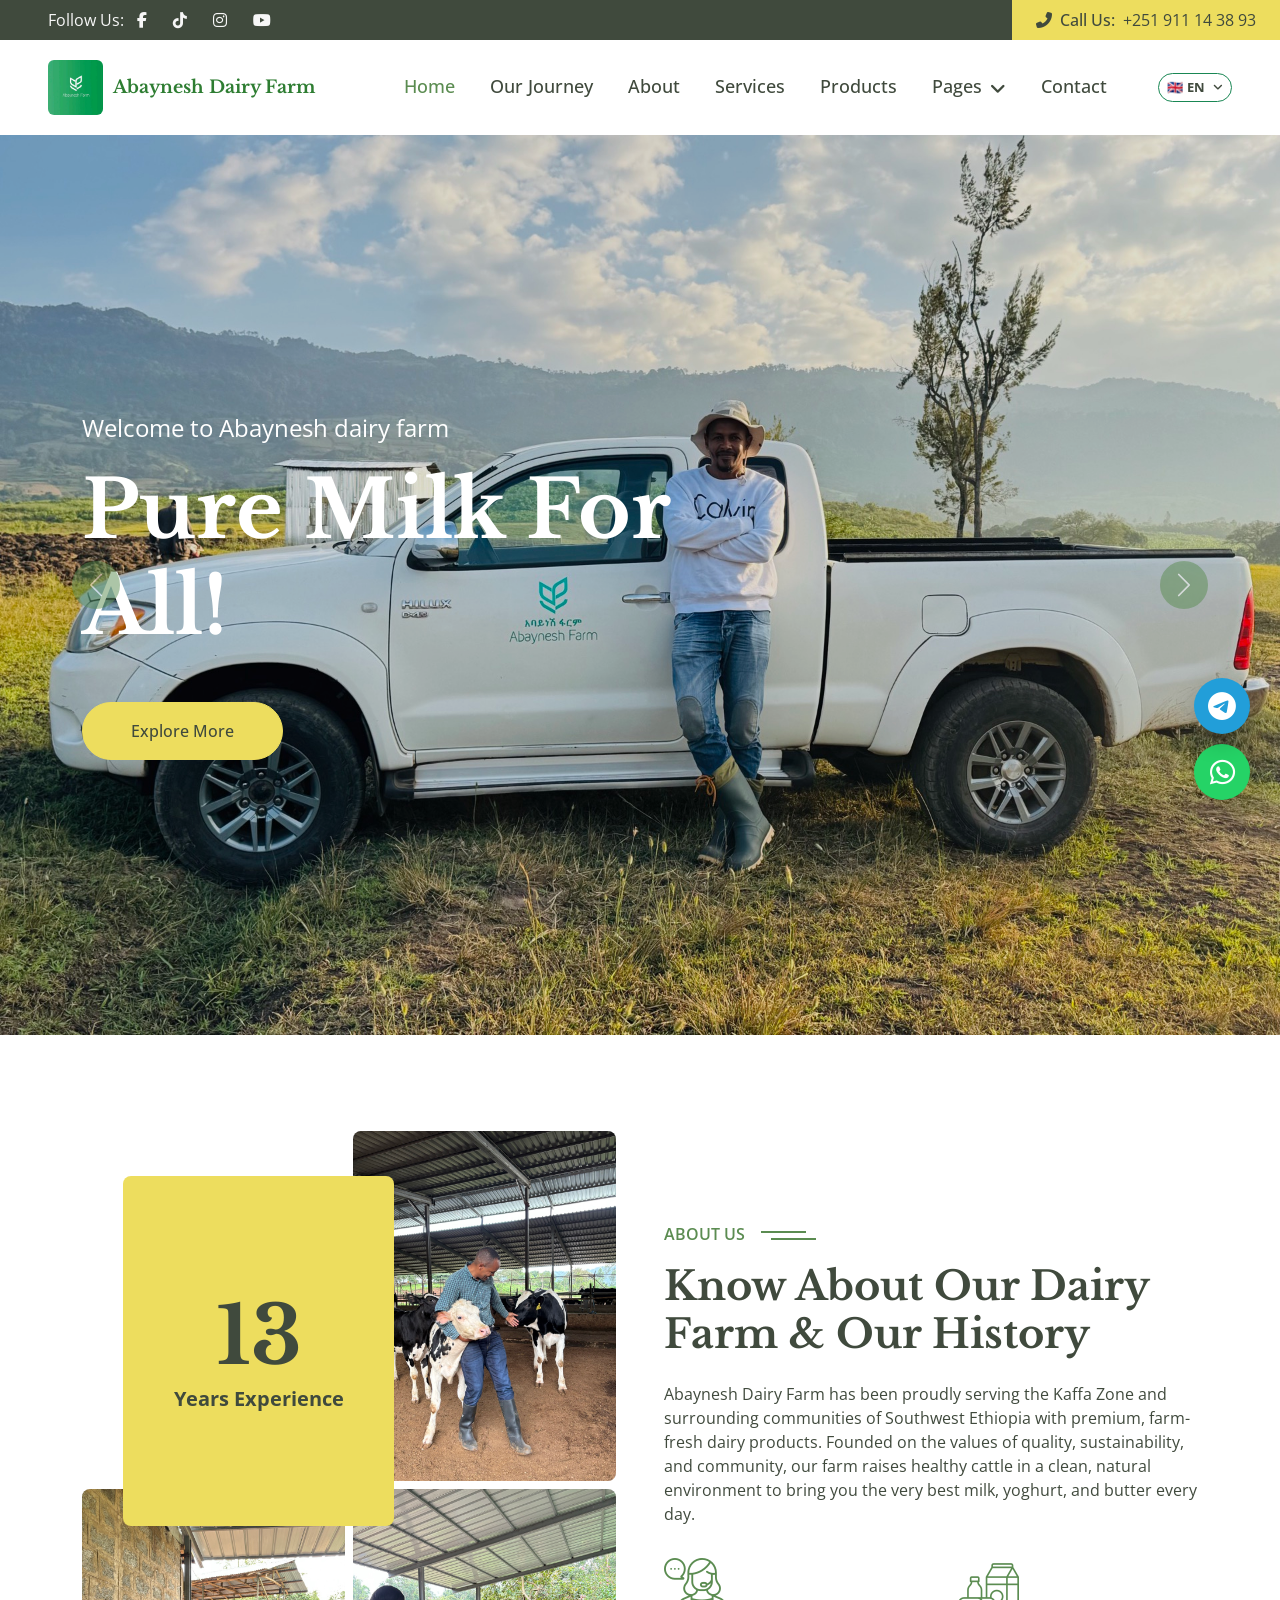
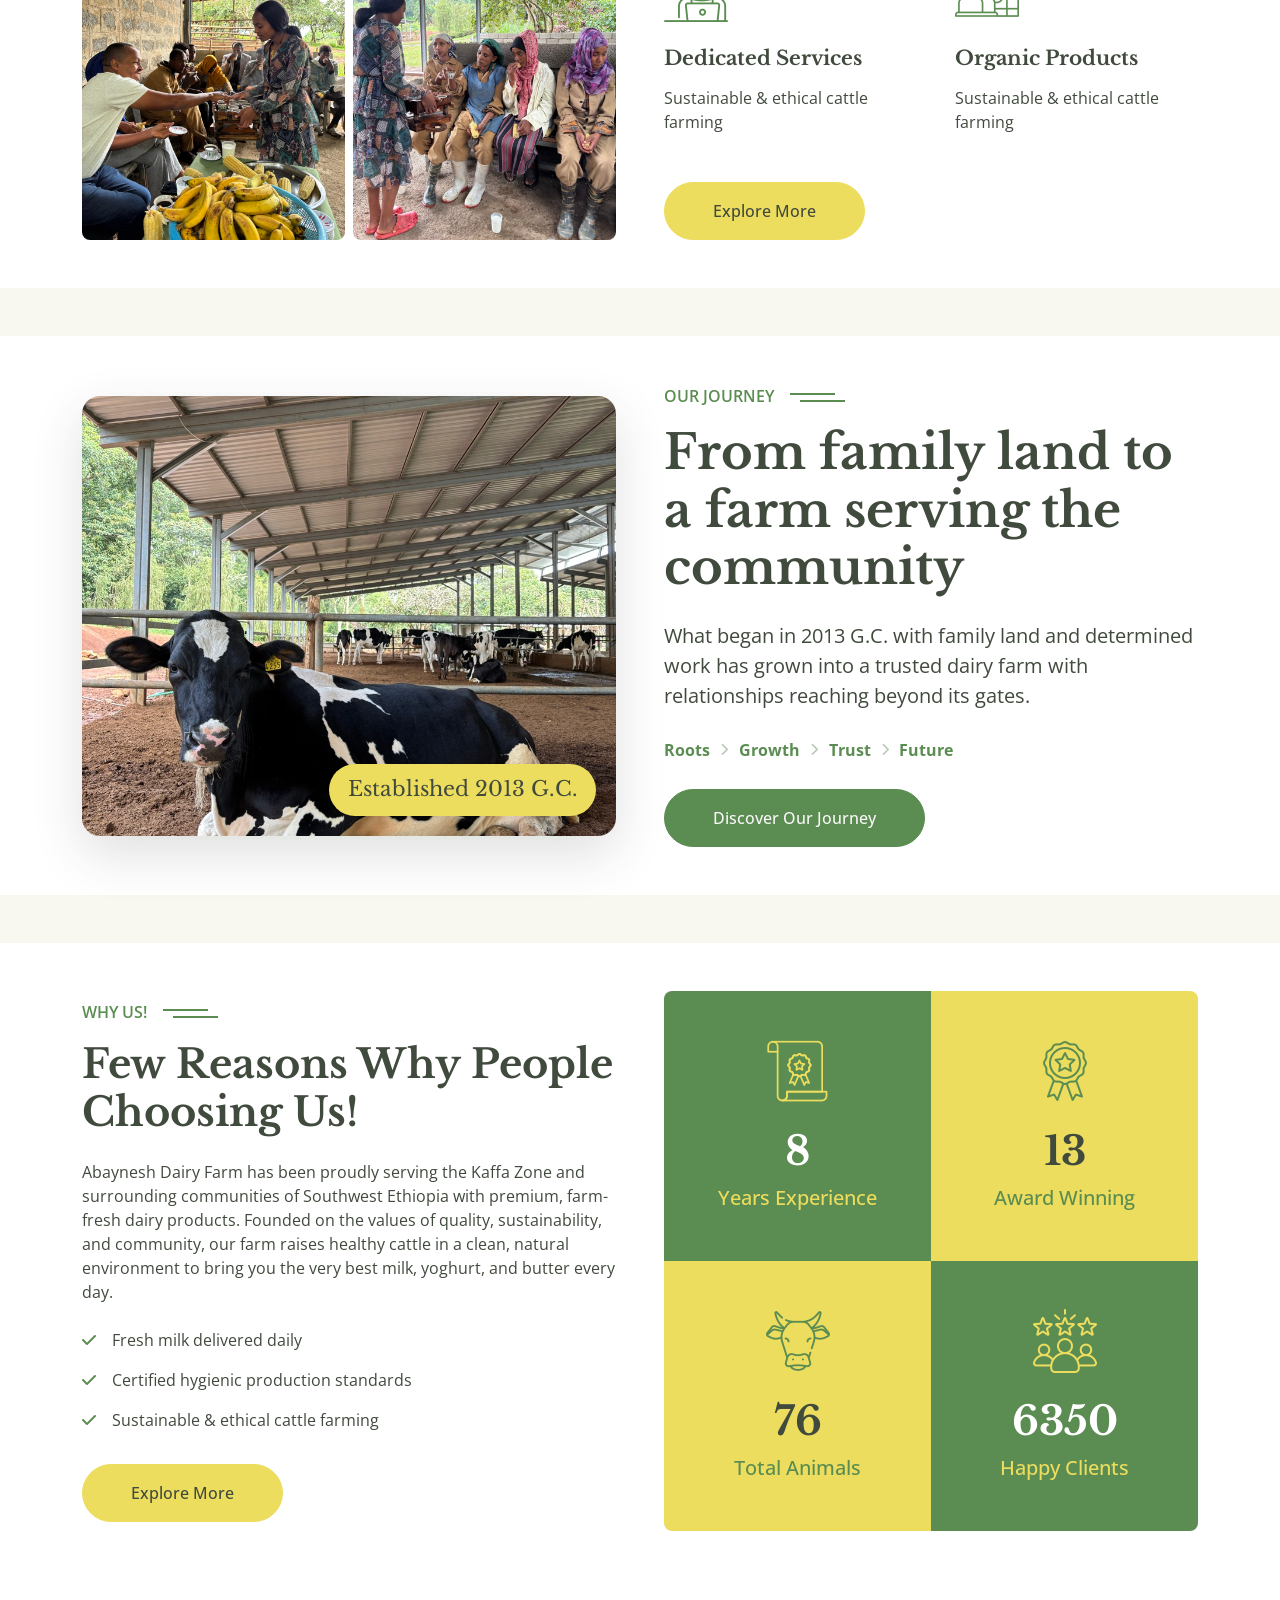
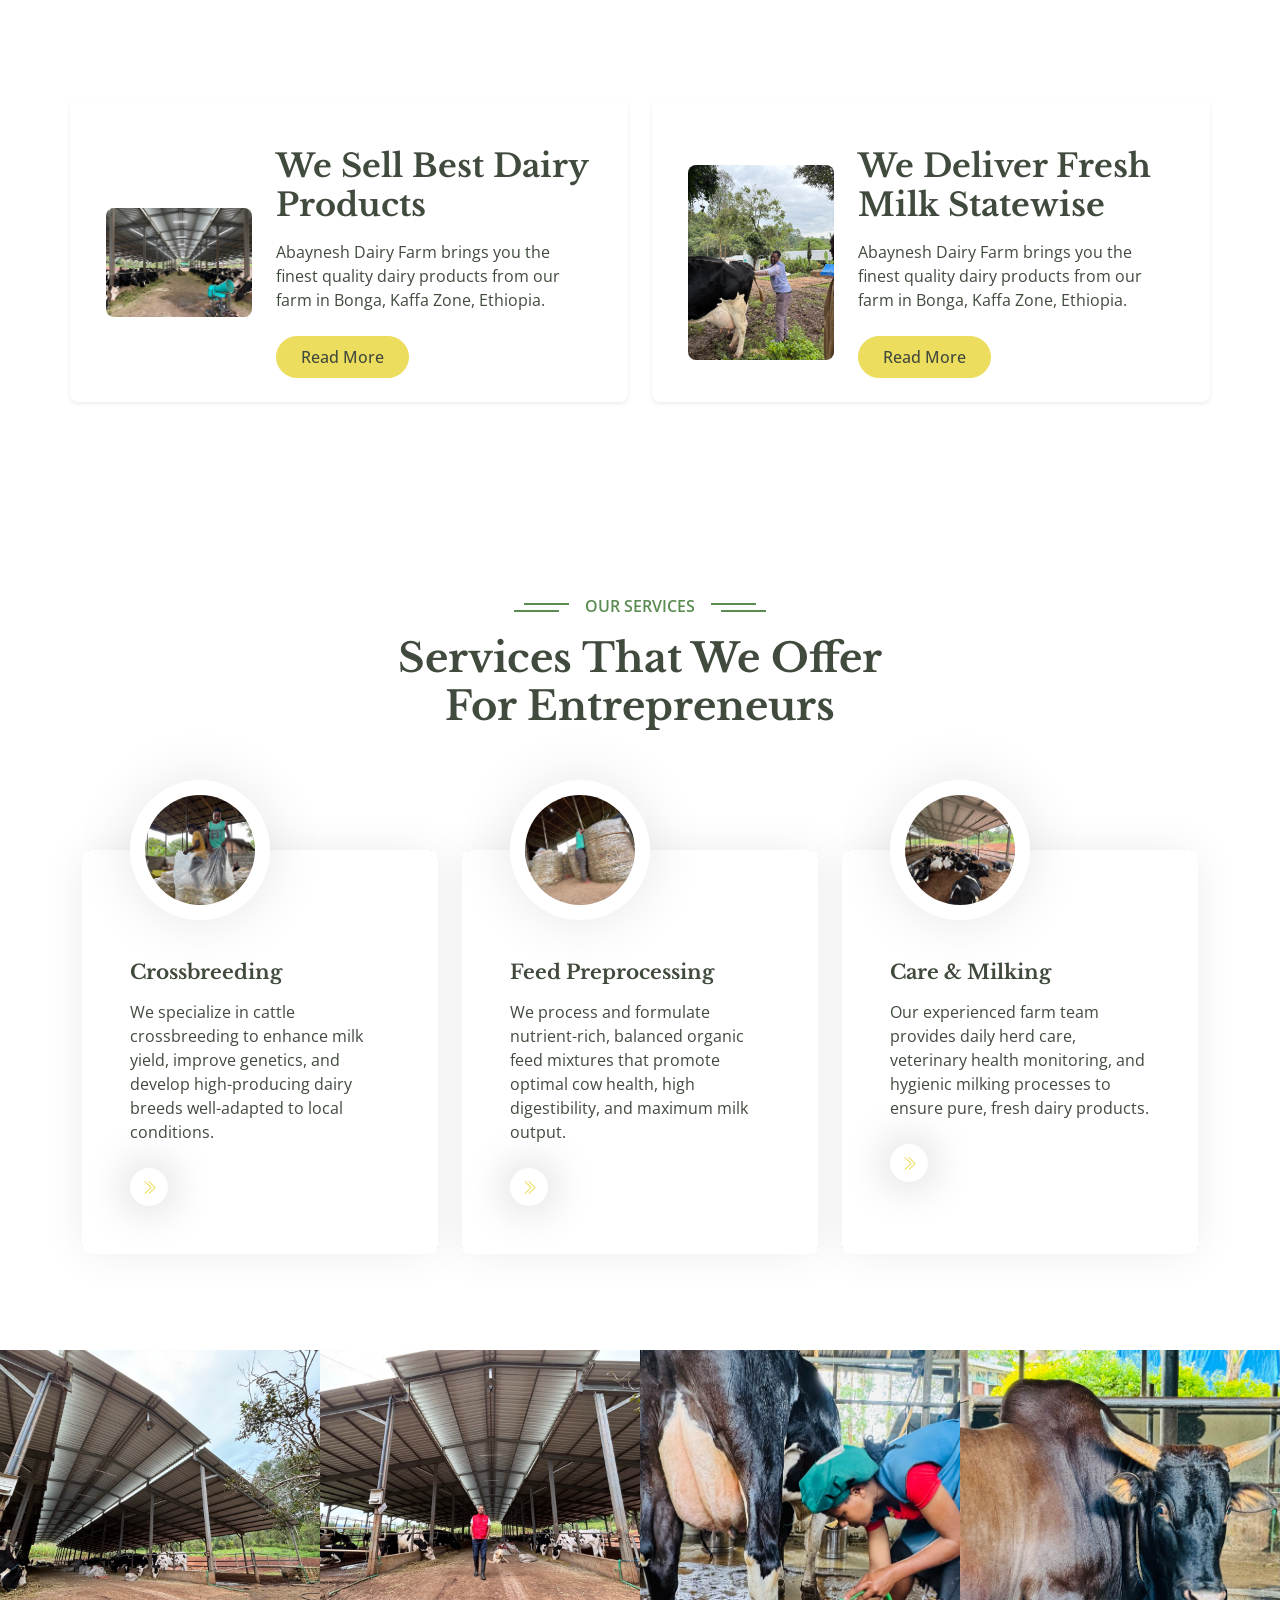
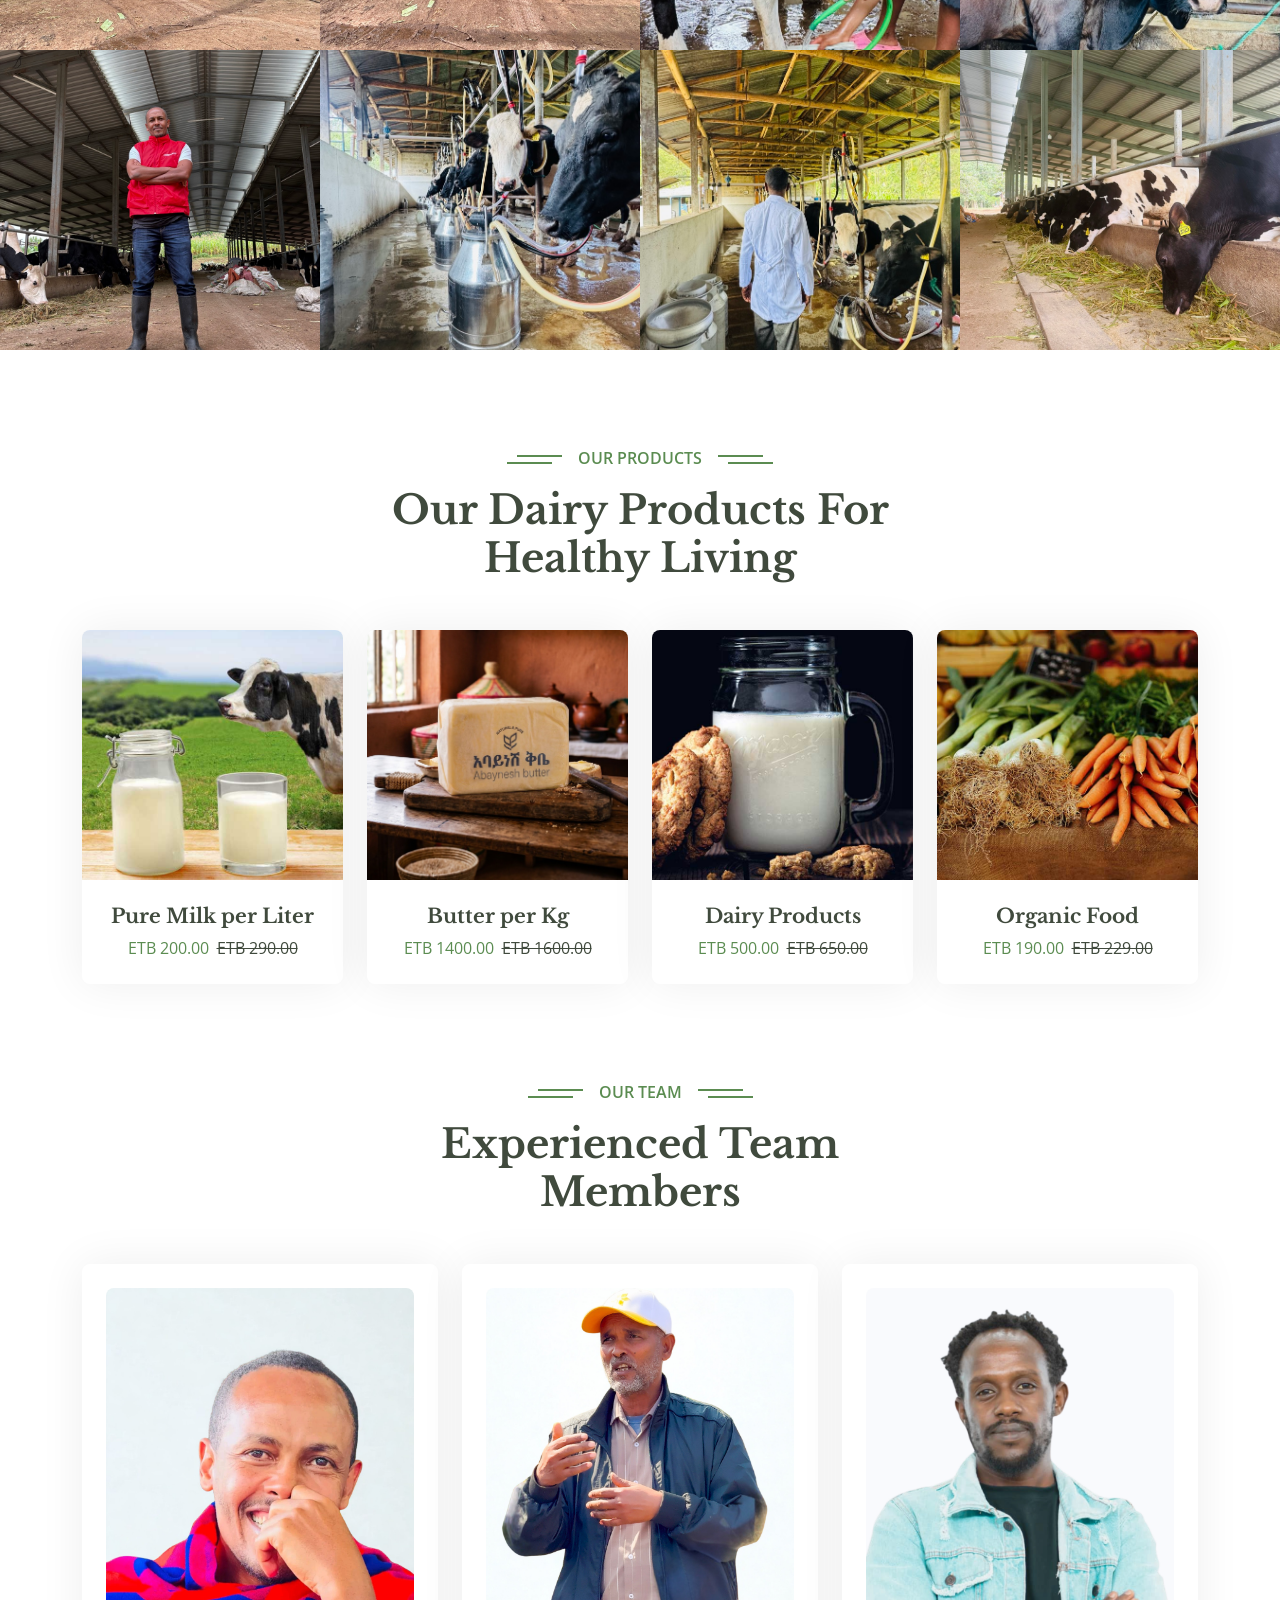
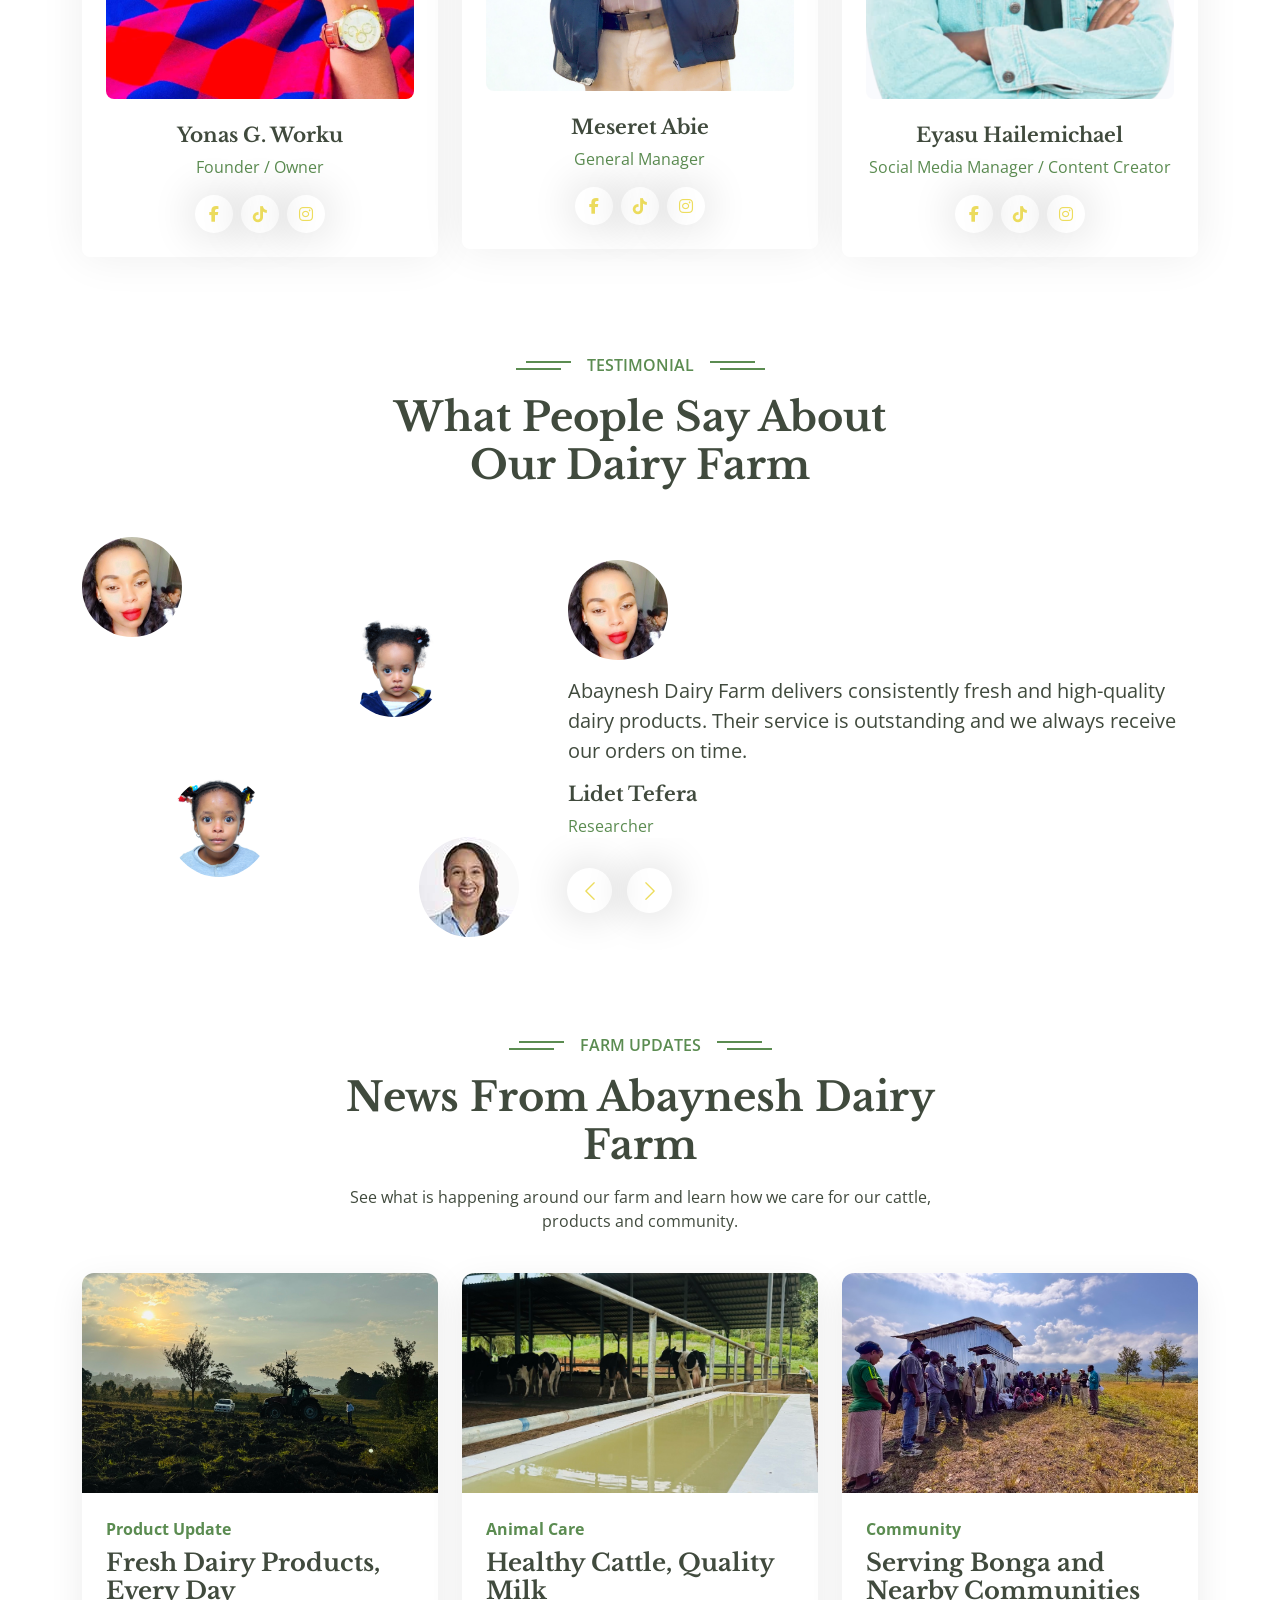
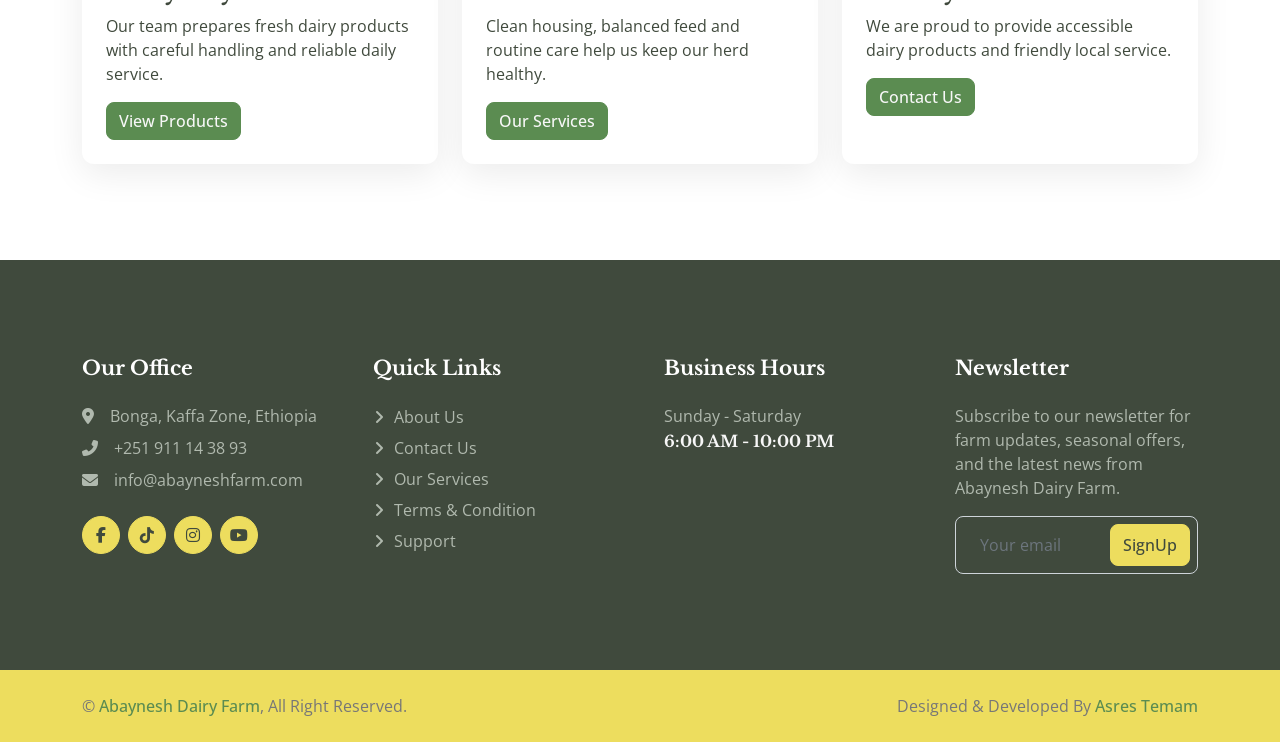
==== commit 64bdae39: "Add terms and support pages, update footer links and translations" ====
--- a/index.html
+++ b/index.html
@@ -857,11 +857,11 @@
                 </div>
                 <div class="col-lg-3 col-md-6">
                     <h5 class="text-white mb-4" data-i18n="footer_links">Quick Links</h5>
-                    <a class="btn btn-link" href="" data-i18n="footer_link_about">About Us</a>
-                    <a class="btn btn-link" href="" data-i18n="footer_link_contact">Contact Us</a>
-                    <a class="btn btn-link" href="" data-i18n="footer_link_services">Our Services</a>
-                    <a class="btn btn-link" href="" data-i18n="footer_link_terms">Terms & Condition</a>
-                    <a class="btn btn-link" href="" data-i18n="footer_link_support">Support</a>
+                    <a class="btn btn-link" href="about.html" data-i18n="footer_link_about">About Us</a>
+                    <a class="btn btn-link" href="contact.html" data-i18n="footer_link_contact">Contact Us</a>
+                    <a class="btn btn-link" href="service.html" data-i18n="footer_link_services">Our Services</a>
+                    <a class="btn btn-link" href="terms.html" data-i18n="footer_link_terms">Terms & Condition</a>
+                    <a class="btn btn-link" href="support.html" data-i18n="footer_link_support">Support</a>
                 </div>
                 <div class="col-lg-3 col-md-6">
                     <h5 class="text-white mb-4" data-i18n="footer_hours">Business Hours</h5>
@@ -922,7 +922,7 @@
     <!-- Template Javascript -->
     <script src="js/main.js?v=20260814-3"></script>
     <!-- Language Switcher Scripts -->
-    <script src="js/translations.js?v=20260815-2"></script>
+    <script src="js/translations.js?v=20260816-1"></script>
     <script src="js/lang.js?v=20260814-5"></script>
 </body>
 
